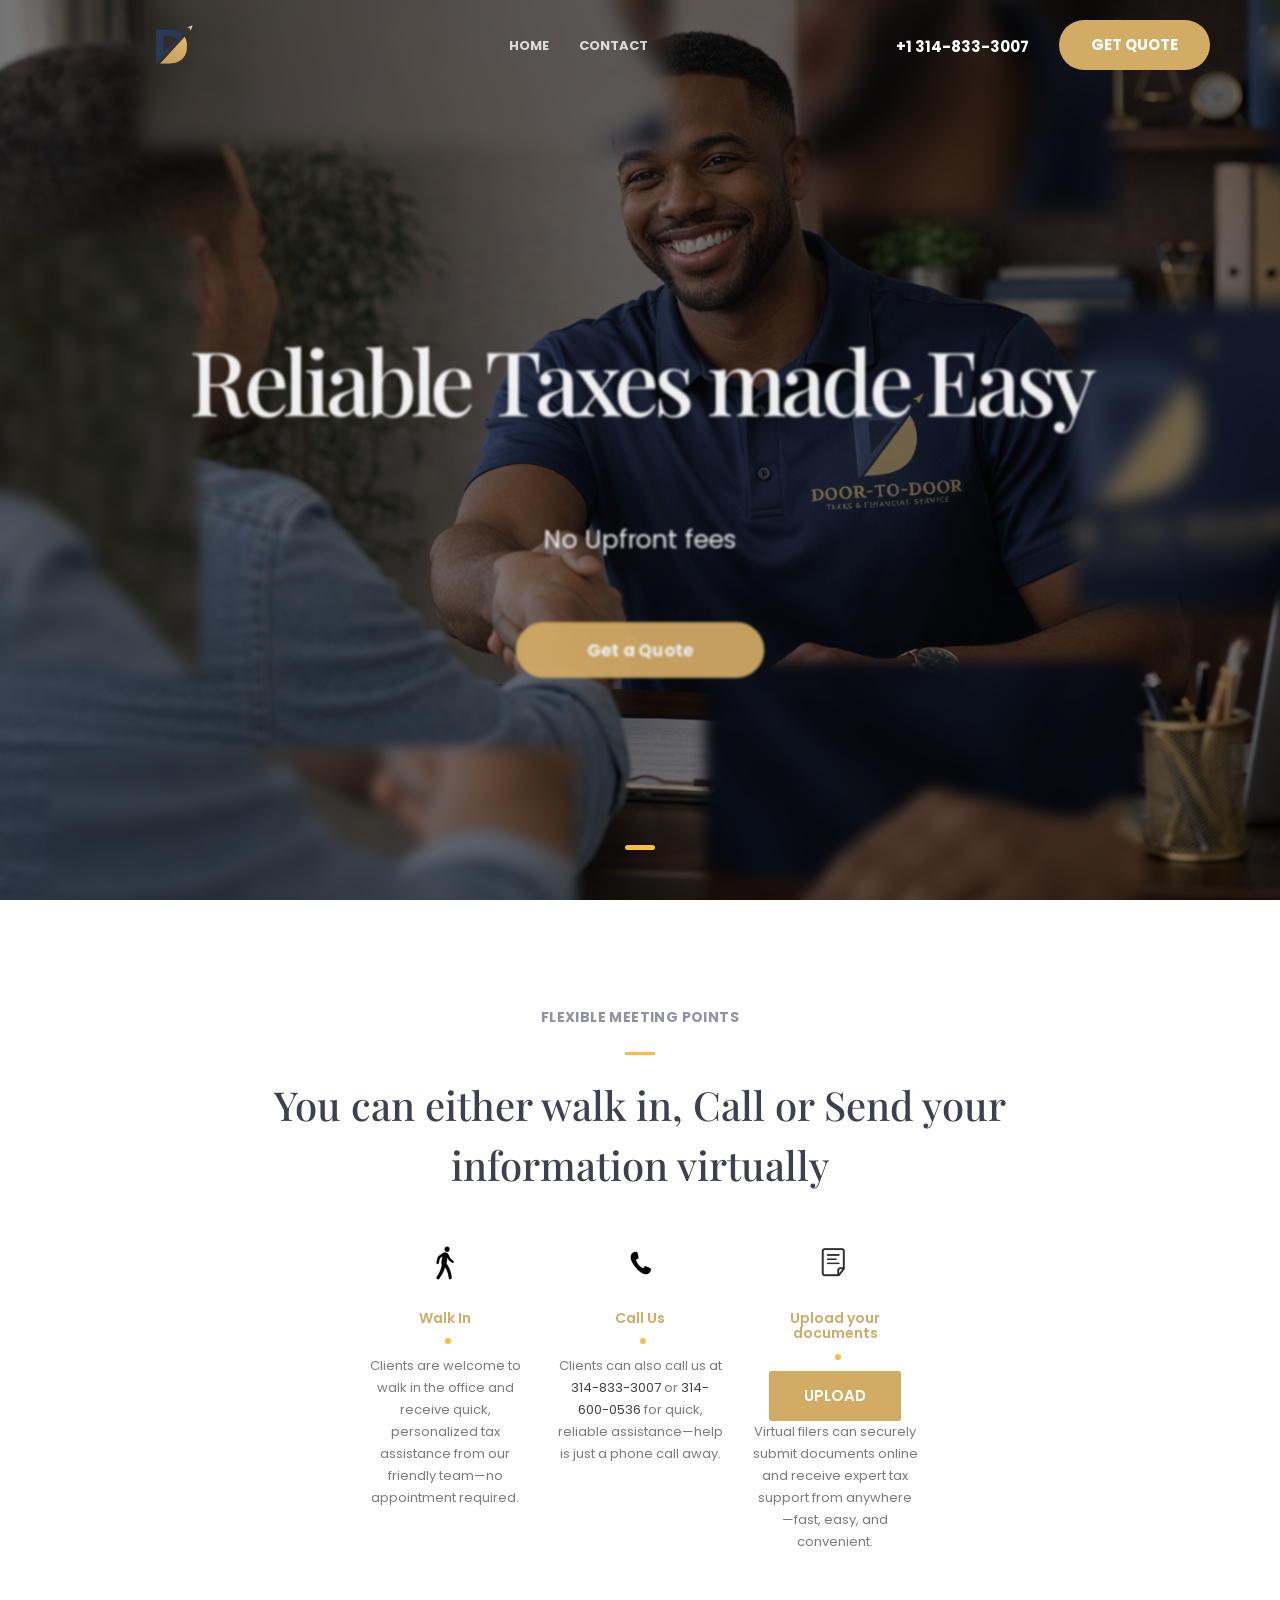
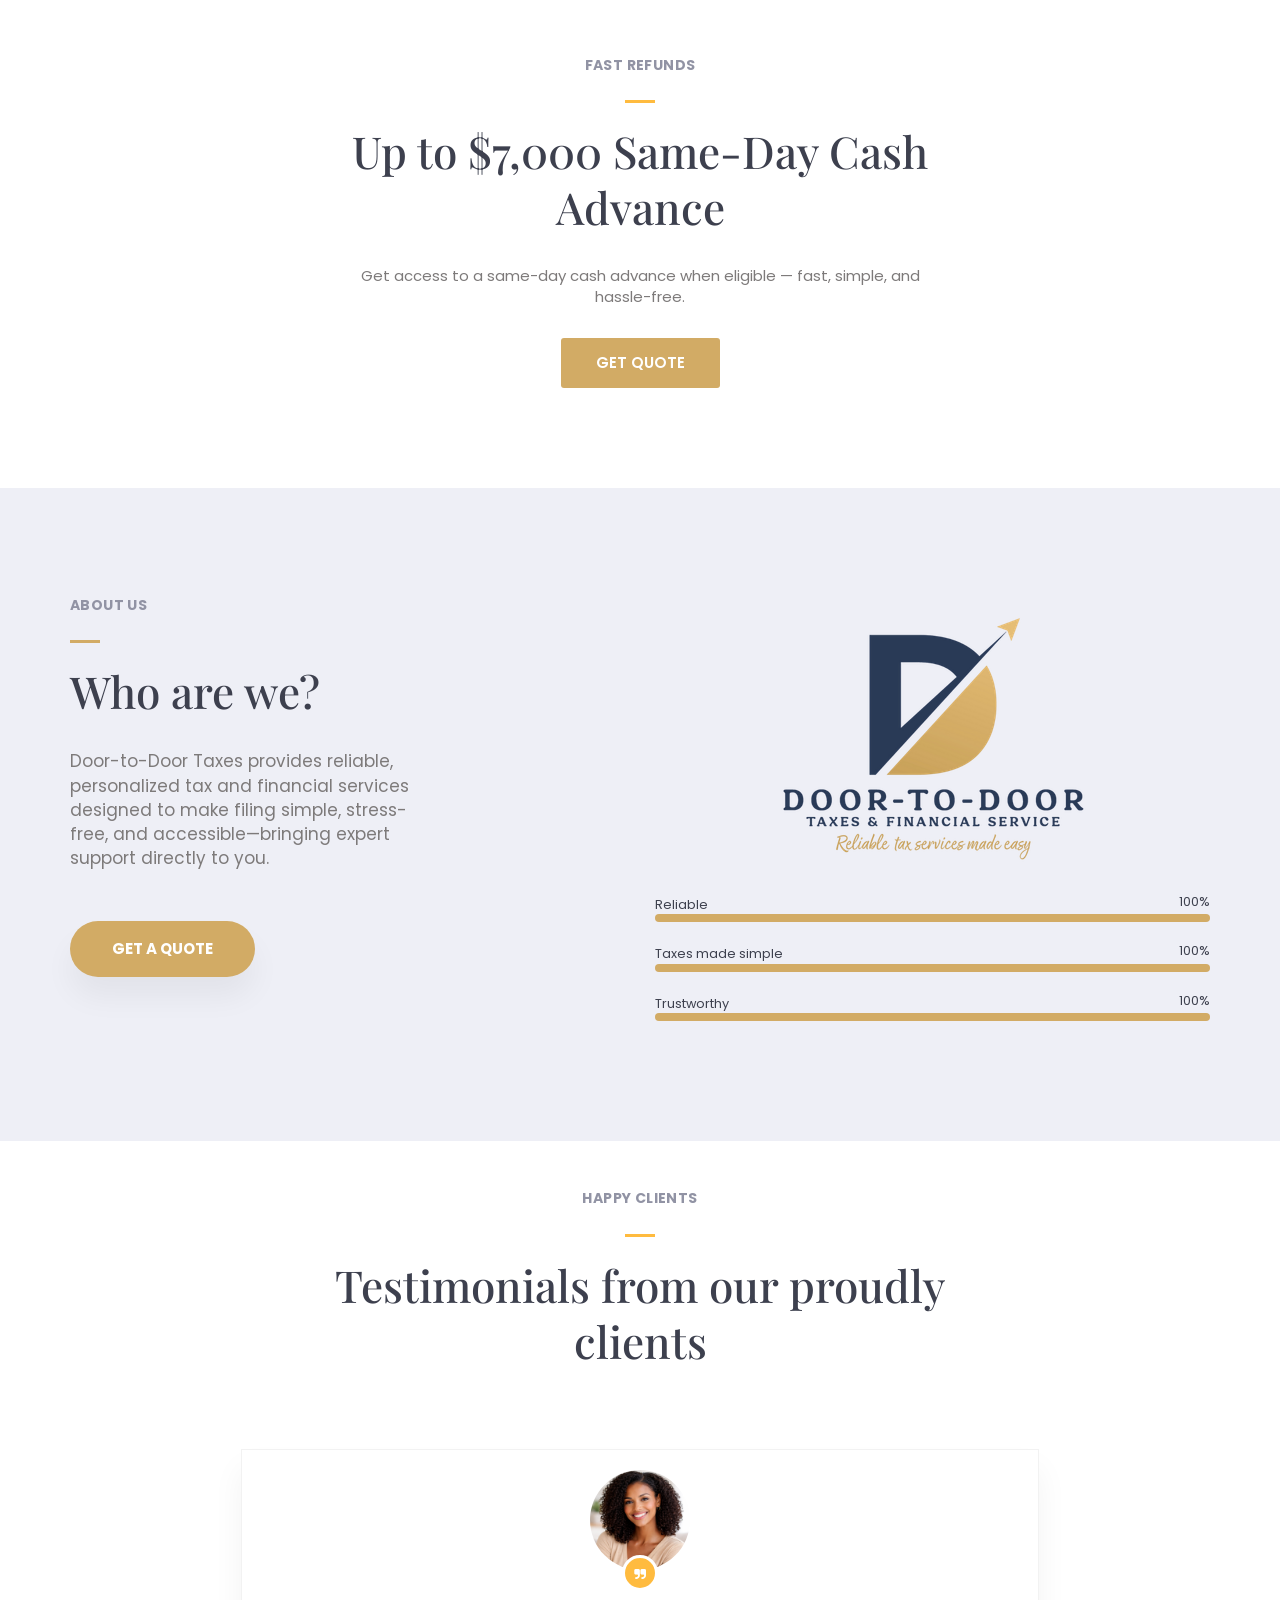
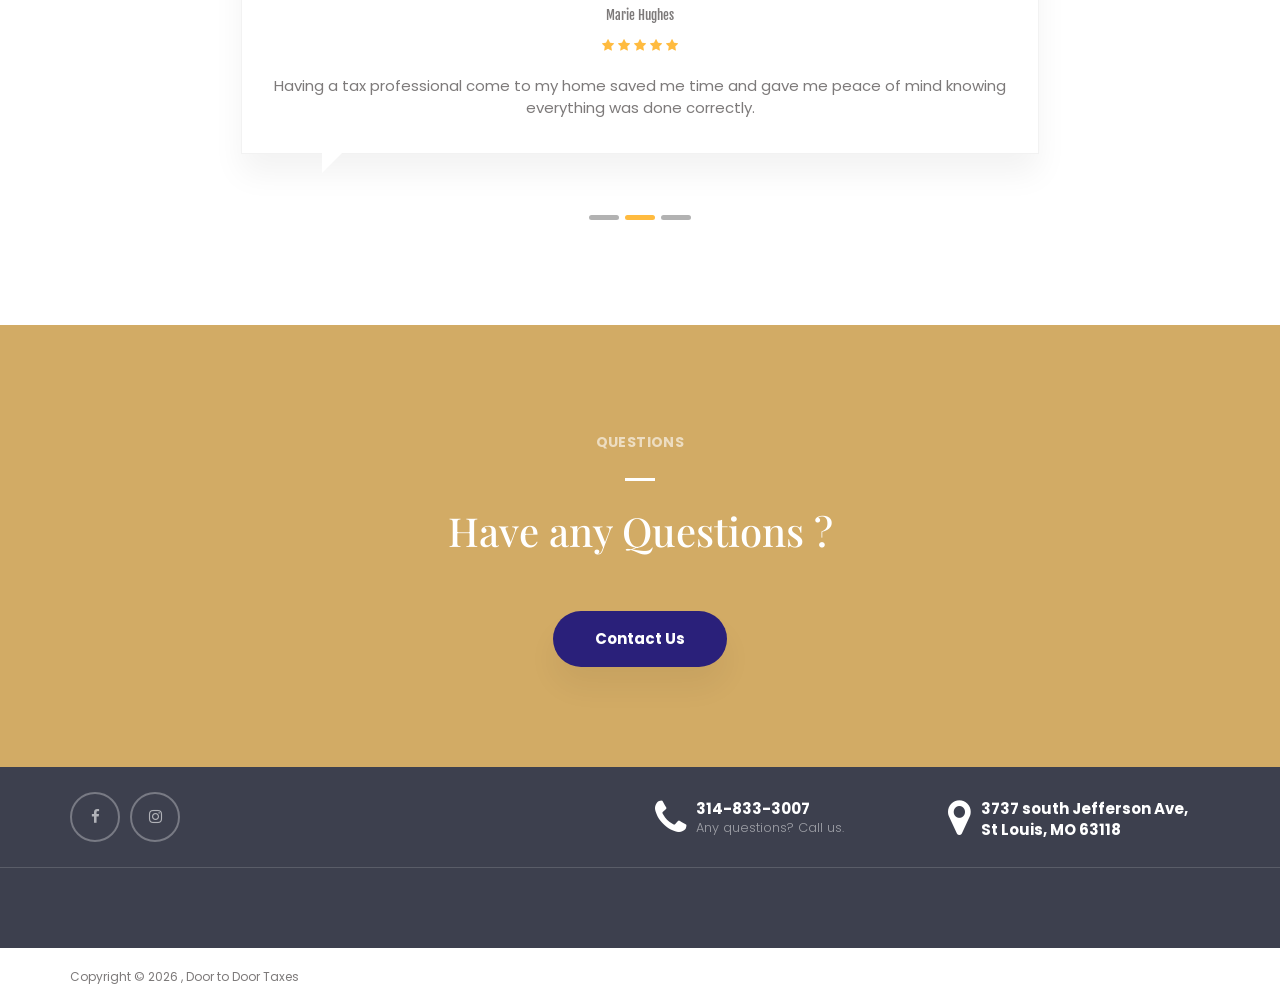
==== index.html @ 854bbf14 "First commit 02-04-2026" ====
<!DOCTYPE html>
<html lang="en"><head>
<meta charset="utf-8">
<meta http-equiv="X-UA-Compatible" content="IE=edge">
<meta name="viewport" content="width=device-width, initial-scale=1">
<title>Door To Door Taxes</title>
<meta name="author" content="Themezinho">
<meta name="description" content="Financer | Business Consultations Template">
<meta name="keywords" content="business, corporate, page, html, template, carousel, parallax, agency, html5">

<!-- SOCIAL MEDIA META -->
<meta property="og:description" content="Financer | Business Consultations Template">
<meta property="og:image" content="http://www.themezinho.net/financer/preview.png">
<meta property="og:site_name" content="Financer">
<meta property="og:title" content="Financer">
<meta property="og:type" content="website">
<meta property="og:url" content="http://www.themezinho.net/financer">

<!-- TWITTER META -->
<meta name="twitter:card" content="summary">
<meta name="twitter:site" content="@Financer">
<meta name="twitter:creator" content="@Financer">
<meta name="twitter:title" content="Financer">
<meta name="twitter:description" content="Financer | Business Consultations Template">
<meta name="twitter:image" content="http://www.themezinho.net/financer/preview.png">

<!-- FAVICON FILES -->
<link href="ico/apple-touch-icon-144-precomposed.png" rel="apple-touch-icon" sizes="144x144">
<link href="ico/apple-touch-icon-114-precomposed.png" rel="apple-touch-icon" sizes="114x114">
<link href="ico/apple-touch-icon-72-precomposed.png" rel="apple-touch-icon" sizes="72x72">
<link href="ico/apple-touch-icon-57-precomposed.png" rel="apple-touch-icon">
<link rel="shortcut icon" href="ico/favicon.png?v=2">

<!-- CSS FILES -->
<link href="revolution/css/settings.css" rel="stylesheet">
<link href="css/flaticon.css" rel="stylesheet">
<link href="css/font-awesome.min.css" rel="stylesheet">
<link href="css/jquery.fancybox.css" rel="stylesheet">
<link href="css/odometer.min.css" rel="stylesheet">
<link href="css/owl.carousel.min.css" rel="stylesheet">
<link href="css/bootstrap.min.css" rel="stylesheet">
<link href="css/base.css" rel="stylesheet">
<link href="css/style.css" rel="stylesheet">

<!-- HTML5 shim and Respond.js for IE8 support of HTML5 elements and media queries -->
<!-- WARNING: Respond.js doesn't work if you view the page via file:// -->
<!--[if lt IE 9]>
      <script src="https://oss.maxcdn.com/html5shiv/3.7.3/html5shiv.min.js"></script>
      <script src="https://oss.maxcdn.com/respond/1.4.2/respond.min.js"></script>
    <![endif]-->
</head>
<body>
<div class="preloader"> <svg class="spinner" id="pageloader_anime" width="32px" height="32px" viewBox="0 0 66 66" xmlns="http://www.w3.org/2000/svg">
  <circle class="path" fill="none" stroke-width="6" stroke-linecap="round" cx="33" cy="33" r="30"></circle>
  </svg> </div>
<!-- end preloader -->
<div class="search-box transition">
   <div class="table">
   <div class="table-cell">
    <div class="container">
    	<form>
    		<input type="text" placeholder="Type here to make a search" autofocus>
    		<button type="submit">SEARCH</button>
    	</form>
    	</div>
    	<!-- end container -->
    	</div>
    	<!-- end table-cell -->
    	</div>
    	<!-- end table -->
    </div>
    <!-- end search-box -->
<header class="header">
  <nav class="navbar navbar-default navbar-fixed-top transition">
    <div class="top-bar">
      <div class="container">
        <div class="row"> <div class="col-md-6 col-sm-6 hidden-xs">
            <!-- <ul class="top-menu">
              <li><a href="our-offices.html">Our Offices</a></li>
              <li><a href="career.html">Career</a></li>
              <li><a href="on-press.html">On Press</a></li>
              <li><a href="support.html">Support</a></li>
            </ul> -->
            <!-- end top-menu --> 
          </div>
          <!-- end col-6 -->
          <div class="col-md-6 col-sm-6 col-xs-12">
           <span class="social-text">Connect with Us</span> 
            <!-- end social-text --> 
            <ul class="social-media">
              <li><a href="#"><i class="fa fa-facebook" aria-hidden="true"></i></a></li>
              <li><a href="#"><i class="fa fa-twitter" aria-hidden="true"></i></a></li>
              <li><a href="#"><i class="fa fa-youtube-play" aria-hidden="true"></i></a></li>
              <li><a href="#"><i class="fa fa-linkedin" aria-hidden="true"></i></a></li>
            </ul>
            <!-- end social-media --> 
            <div class="language"> <span>Select Language</span>
            <div class="dropdown"> <a href="#" data-toggle="dropdown" class="dropdown-toggle">
            English <img src="images/icon-flag-en.png" alt="Image"> 
            <i class="fa fa-sort-desc" aria-hidden="true"></i>
</a>
            <ul class="dropdown-menu">
              <li><a href="#">English</a></li>
              <li><a href="#">Turkish</a></li>
              <li><a href="#">Spanish</a></li>
            </ul>
          </div>
           <!-- end dropdown -->
            </div>
            <!-- end language -->
            </div>
          <!-- end col-6 --> 
        </div>
        <!-- end row --> 
      </div>
      <!-- end container --> 
    </div>
    <!-- end top-bar -->
    <div class="container">
      <div class="navbar-header">
        <button type="button" class="navbar-toggle toggle-menu menu-left push-body" data-toggle="collapse" data-target="#collapse-nav"> <span class="icon-bar"></span> <span class="icon-bar"></span> <span class="icon-bar"></span> </button>
        <a class="navbar-brand" href="index.html"> <img src="images/logo-light.png" alt="Image" class="logo-light"> <img src="images/logo-dark.png" alt="Image" class="logo-dark"><span class="since">15<br>
        <small>years</small></span> </a> </div>
      <div class="collapse navbar-collapse cbp-spmenu cbp-spmenu-vertical cbp-spmenu-left" id="collapse-nav">
        <ul class="top-menu visible-xs">
              <!-- <li><a href="our-offices.html">Our Offices</a></li>
              <li><a href="career.html">Career</a></li>
              <li><a href="on-press.html">On Press</a></li>
              <li><a href="support.html">Support</a></li> -->
            </ul>
            <!-- end top-menu --> 
        <ul class="nav navbar-nav">
          <li><a href="index.html">HOME</a></li>
          <!-- <li class="dropdown"> <a href="#" data-toggle="dropdown" class="dropdown-toggle">PAGES</a> -->
            <ul class="dropdown-menu">
              <li><a href="about-us.html">About Us</a></li>
              <li><a href="solutions.html">Solutions</a></li>
              <li><a href="partners.html">Partners</a></li>
              <li><a href="gallery.html">Gallery</a></li>
              <li><a href="pricing.html">Pricing</a></li>
              <li><a href="faq.html">FAQ</a></li>
              <li><a href="elements.html">Elements</a></li>
              <li><a href="404.html">404 Page</a></li>
            </ul>
          </li>
          <!-- <li><a href="projects.html">PROJECTS</a></li> -->
          <!-- <li><a href="services.html">SERVICES</a></li> -->
          <!-- <li><a href="news.html">NEWS</a></li> -->
          <li><a href="contact.html">CONTACT</a></li>
        </ul>
        <!-- end navbar-nav --> 
        <a href="https://form.jotform.com/260339095284058" class="quote-btn">GET QUOTE</a>
        <span class="phone"><i  aria-hidden="true"></i>  <a href="tel:314-833-3007"> +1 314-833-3007 </a> </span> 
        <!-- end phone --> 
        <!-- <div class="search"><i class="fa fa-search" aria-hidden="true"></i></div> -->
        <!-- end search -->
      </div>
      <!-- end navbar-collapse --> 
    </div>
    <!-- end container --> 
  </nav>
  <!-- end navbar-default -->
  <div id="rev_slider_24_1_wrapper" class="rev_slider_wrapper fullscreen-container" data-alias="website-intro" data-source="gallery" >
    <div id="rev_slider_24_1" class="rev_slider fullscreenbanner tiny_bullet_slider" data-version="5.4.1">
      <ul>
        <li data-index="rs-67" data-transition="fade" data-slotamount="default" data-hideafterloop="0" data-hideslideonmobile="off"  data-easein="default" data-easeout="default" data-masterspeed="600"  data-thumb="../../assets/images/woman2-100x50.jpg"  data-rotate="0"  data-saveperformance="off"  data-title="Slide" data-param1="" data-param2="" data-param3="" data-param4="" data-param5="" data-param6="" data-param7="" data-param8="" data-param9="" data-param10="" data-description="" data-slicey_shadow="0px 0px 0px 0px transparent"> <img src="images/hero1.jpg"  alt="Image"  data-bgposition="center center" data-kenburns="off" data-duration="5000" data-ease="Power2.easeInOut" data-scalestart="100" data-scaleend="150" data-rotatestart="0" data-rotateend="0" data-blurstart="20" data-blurend="0" data-offsetstart="0 0" data-offsetend="0 0" class="rev-slidebg" data-no-retina>
          <div class="tp-caption tp-shape tp-shapewrapper tp-slicey  tp-resizeme" 
			id="slide-67-layer-9" 
			data-x="['center','center','center','center']" data-hoffset="['-112','-43','-81','44']" 
			data-y="['middle','middle','middle','middle']" data-voffset="['-219','-184','-185','182']" 
			data-width="['250','250','150','150']"
			data-height="['150','150','100','100']"
			data-whitespace="nowrap"
			data-type="shape" 
			data-slicey_offset="250" 
			data-slicey_blurstart="0" 		
			data-slicey_blurend="20" 
			data-responsive_offset="on" 
			data-frames='[{"delay":300,"speed":1000,"frame":"0","from":"rX:0deg;rY:0deg;rZ:0deg;sX:1;sY:1;opacity:0;fb:20px;","to":"o:1;fb:0;","ease":"Power3.easeInOut"},{"delay":"+3700","speed":300,"frame":"999","to":"opacity:0;fb:0;","ease":"Power3.easeInOut"}]'
			data-textAlign="['inherit','inherit','inherit','inherit']"
			data-paddingtop="[0,0,0,0]"		
			data-paddingright="[0,0,0,0]"
			data-paddingbottom="[0,0,0,0]"
			data-paddingleft="[0,0,0,0]"
			style="z-index: 5;background-color:rgba(0, 0, 0, 0.5);"> </div>
          <div class="tp-caption tp-shape tp-shapewrapper tp-slicey  tp-resizeme" 
			id="slide-67-layer-10" 
			data-x="['center','center','center','center']" data-hoffset="['151','228','224','117']" 
			data-y="['middle','middle','middle','middle']" data-voffset="['-212','-159','71','-222']" 
			data-width="['150','150','100','100']"
			data-height="['200','150','150','150']"
			data-whitespace="nowrap"
		 	data-type="shape" 
			data-slicey_offset="250" 
			data-slicey_blurstart="0" 
			data-slicey_blurend="20" 
			data-responsive_offset="on" 
			data-frames='[{"delay":350,"speed":1000,"frame":"0","from":"sX:1;sY:1;opacity:0;fb:20px;","to":"o:1;fb:0;","ease":"Power3.easeInOut"},{"delay":"+3650","speed":300,"frame":"999","to":"opacity:0;fb:0;","ease":"Power3.easeInOut"}]'
			data-textAlign="['inherit','inherit','inherit','inherit']"
			data-paddingtop="[0,0,0,0]"
			data-paddingright="[0,0,0,0]"
			data-paddingbottom="[0,0,0,0]"
			data-paddingleft="[0,0,0,0]"
			style="z-index: 6;background-color:rgba(0, 0, 0, 0.5);"> </div>
          <div class="tp-caption tp-shape tp-shapewrapper tp-slicey  tp-resizeme" 
			id="slide-67-layer-29" 
			data-x="['center','center','center','center']" data-hoffset="['339','-442','104','-159']" 
			data-y="['middle','middle','middle','middle']" data-voffset="['2','165','-172','219']" 
			data-width="['250','250','150','150']"
			data-height="['150','150','100','100']"
			data-whitespace="nowrap"
			data-type="shape" 
			data-slicey_offset="250" 
			data-slicey_blurstart="0" 
			data-slicey_blurend="20" 
			data-responsive_offset="on" 
			data-frames='[{"delay":400,"speed":1000,"frame":"0","from":"sX:1;sY:1;opacity:0;fb:20px;","to":"o:1;fb:0;","ease":"Power3.easeInOut"},{"delay":"+3600","speed":300,"frame":"999","to":"opacity:0;fb:0;","ease":"Power3.easeInOut"}]'
			data-textAlign="['inherit','inherit','inherit','inherit']"
			data-paddingtop="[0,0,0,0]"
			data-paddingright="[0,0,0,0]"
			data-paddingbottom="[0,0,0,0]"
			data-paddingleft="[0,0,0,0]"
			style="z-index: 7;background-color:rgba(0, 0, 0, 0.5);"> </div>
          <div class="tp-caption tp-shape tp-shapewrapper tp-slicey  tp-resizeme" 
			id="slide-67-layer-12" 
			data-x="['center','center','center','center']" data-hoffset="['162','216','-239','193']" 
			data-y="['middle','middle','middle','middle']" data-voffset="['195','245','6','146']" 
			data-width="['250','250','100','100']"
			data-height="150"
			data-whitespace="nowrap"
			data-type="shape" 
			data-slicey_offset="250" 
			data-slicey_blurstart="0" 
			data-slicey_blurend="20" 
			data-responsive_offset="on" 
			data-frames='[{"delay":450,"speed":1000,"frame":"0","from":"opacity:0;fb:20px;","to":"o:1;fb:0;","ease":"Power3.easeInOut"},{"delay":"+3550","speed":300,"frame":"999","to":"opacity:0;fb:0;","ease":"Power3.easeInOut"}]'
			data-textAlign="['inherit','inherit','inherit','inherit']"
			data-paddingtop="[0,0,0,0]"
			data-paddingright="[0,0,0,0]"
			data-paddingbottom="[0,0,0,0]"
			data-paddingleft="[0,0,0,0]"
			style="z-index: 8;background-color:rgba(0, 0, 0, 0.5);"> </div>
          <div class="tp-caption tp-shape tp-shapewrapper tp-slicey  tp-resizeme" 
			id="slide-67-layer-34" 
			data-x="['center','center','center','center']" data-hoffset="['-186','-119','273','-223']" 
			data-y="['middle','middle','middle','middle']" data-voffset="['269','217','-121','69']" 
			data-width="['300','300','150','150']"
			data-height="['200','200','150','150']"
			data-whitespace="nowrap"
			data-type="shape" 
			data-slicey_offset="250" 
			data-slicey_blurstart="0" 
			data-slicey_blurend="20" 
			data-responsive_offset="on" 
			data-frames='[{"delay":500,"speed":1000,"frame":"0","from":"sX:1;sY:1;opacity:0;fb:20px;","to":"o:1;fb:0;","ease":"Power3.easeInOut"},{"delay":"+3500","speed":300,"frame":"999","to":"opacity:0;fb:0;","ease":"Power3.easeInOut"}]'
			data-textAlign="['inherit','inherit','inherit','inherit']"
			data-paddingtop="[0,0,0,0]"
			data-paddingright="[0,0,0,0]"
			data-paddingbottom="[0,0,0,0]"
			data-paddingleft="[0,0,0,0]"
			style="z-index: 9;background-color:rgba(0, 0, 0, 0.5);"> </div>
          <div class="tp-caption tp-shape tp-shapewrapper tp-slicey  tp-resizeme" 
			id="slide-67-layer-11" 
			data-x="['center','center','center','center']" data-hoffset="['-325','292','162','-34']" 
			data-y="['middle','middle','middle','middle']" data-voffset="['3','55','-275','-174']" 
			data-width="150"
			data-height="['250','150','50','50']"
			data-whitespace="nowrap"
			data-type="shape" 
			data-slicey_offset="250" 
			data-slicey_blurstart="0" 
			data-slicey_blurend="20" 
			data-responsive_offset="on" 
			data-frames='[{"delay":550,"speed":1000,"frame":"0","from":"opacity:0;fb:20px;","to":"o:1;fb:0;","ease":"Power3.easeInOut"},{"delay":"+3450","speed":300,"frame":"999","to":"opacity:0;fb:0;","ease":"Power3.easeInOut"}]'
			data-textAlign="['inherit','inherit','inherit','inherit']"
			data-paddingtop="[0,0,0,0]"
			data-paddingright="[0,0,0,0]"
			data-paddingbottom="[0,0,0,0]"
			data-paddingleft="[0,0,0,0]"
			style="z-index: 10;background-color:rgba(0, 0, 0, 0.5);"> </div>
          <div class="tp-caption tp-shape tp-shapewrapper tp-slicey  tp-resizeme" 
			id="slide-67-layer-27" 
			data-x="['center','center','center','center']" data-hoffset="['-429','523','-190','-306']" 
			data-y="['middle','middle','middle','middle']" data-voffset="['-327','173','181','480']" 
			data-width="['250','250','150','150']"
			data-height="['300','300','150','150']"
			data-whitespace="nowrap"
		 	data-type="shape" 
			data-slicey_offset="300" 
			data-slicey_blurstart="0" 
			data-slicey_blurend="20" 
			data-responsive_offset="on" 
			data-frames='[{"delay":320,"speed":1000,"frame":"0","from":"sX:1;sY:1;opacity:0;fb:20px;","to":"o:1;fb:0;","ease":"Power3.easeInOut"},{"delay":"+3680","speed":300,"frame":"999","to":"opacity:0;fb:0;","ease":"Power3.easeInOut"}]'
			data-textAlign="['inherit','inherit','inherit','inherit']"
			data-paddingtop="[0,0,0,0]"
			data-paddingright="[0,0,0,0]"
			data-paddingbottom="[0,0,0,0]"
			data-paddingleft="[0,0,0,0]"
			style="z-index: 11;background-color:rgba(0, 0, 0, 0.5);"> </div>
          <div class="tp-caption tp-shape tp-shapewrapper tp-slicey  tp-resizeme" 
			id="slide-67-layer-28" 
			data-x="['center','center','center','center']" data-hoffset="['422','-409','208','225']" 
			data-y="['middle','middle','middle','middle']" data-voffset="['-245','-72','294','-14']" 
			data-width="['300','300','150','150']"
			data-height="['250','250','100','100']"
			data-whitespace="nowrap"
			data-type="shape" 
			data-slicey_offset="300" 
			data-slicey_blurstart="0" 
			data-slicey_blurend="20" 
			data-responsive_offset="on" 
			data-frames='[{"delay":360,"speed":1000,"frame":"0","from":"sX:1;sY:1;opacity:0;fb:20px;","to":"o:1;fb:0;","ease":"Power3.easeInOut"},{"delay":"+3640","speed":300,"frame":"999","to":"opacity:0;fb:0;","ease":"Power3.easeInOut"}]'
			data-textAlign="['inherit','inherit','inherit','inherit']"
			data-paddingtop="[0,0,0,0]"
			data-paddingright="[0,0,0,0]"
			data-paddingbottom="[0,0,0,0]"
			data-paddingleft="[0,0,0,0]"
			style="z-index: 12;background-color:rgba(0, 0, 0, 0.5);"> </div>
          <div class="tp-caption tp-shape tp-shapewrapper tp-slicey  tp-resizeme" 
			id="slide-67-layer-30" 
			data-x="['center','center','center','center']" data-hoffset="['549','-445','28','58']" 
			data-y="['middle','middle','middle','middle']" data-voffset="['236','400','316','287']" 
			data-width="['300','300','150','200']"
			data-height="['250','250','150','50']"
			data-whitespace="nowrap"
			data-type="shape" 
			data-slicey_offset="300" 
			data-slicey_blurstart="0" 
			data-slicey_blurend="20" 
			data-responsive_offset="on" 
			data-frames='[{"delay":400,"speed":1000,"frame":"0","from":"sX:1;sY:1;opacity:0;fb:20px;","to":"o:1;fb:0;","ease":"Power3.easeInOut"},{"delay":"+3600","speed":300,"frame":"999","to":"opacity:0;fb:0;","ease":"Power3.easeInOut"}]'
			data-textAlign="['inherit','inherit','inherit','inherit']"
			data-paddingtop="[0,0,0,0]"
			data-paddingright="[0,0,0,0]"
			data-paddingbottom="[0,0,0,0]"
			data-paddingleft="[0,0,0,0]"
			style="z-index: 13;background-color:rgba(0, 0, 0, 0.5);"> </div>
          <div class="tp-caption tp-shape tp-shapewrapper tp-slicey  tp-resizeme" 
			id="slide-67-layer-31" 
			data-x="['center','center','center','center']" data-hoffset="['-522','492','-151','262']" 
			data-y="['middle','middle','middle','middle']" data-voffset="['339','-180','330','-141']" 
			data-width="['300','300','150','150']"
			data-height="['250','250','100','100']"
			data-whitespace="nowrap"
			data-type="shape" 
			data-slicey_offset="300" 
			data-slicey_blurstart="0" 
			data-slicey_blurend="20" 
			data-responsive_offset="on" 
			data-frames='[{"delay":440,"speed":1000,"frame":"0","from":"sX:1;sY:1;opacity:0;fb:20px;","to":"o:1;fb:0;","ease":"Power3.easeInOut"},{"delay":"+3560","speed":300,"frame":"999","to":"opacity:0;fb:0;","ease":"Power3.easeInOut"}]'
			data-textAlign="['inherit','inherit','inherit','inherit']"
			data-paddingtop="[0,0,0,0]"
			data-paddingright="[0,0,0,0]"
			data-paddingbottom="[0,0,0,0]"
			data-paddingleft="[0,0,0,0]"
			style="z-index: 14;background-color:rgba(0, 0, 0, 0.5);"> </div>
          <div class="tp-caption tp-shape tp-shapewrapper tp-slicey  tp-resizeme" 
			id="slide-67-layer-32" 
			data-x="['center','center','center','center']" data-hoffset="['-588','-375','-253','-207']" 
			data-y="['middle','middle','middle','middle']" data-voffset="['72','-328','-172','-111']" 
			data-width="['300','300','150','150']"
			data-height="['200','200','150','150']"
			data-whitespace="nowrap"
		 	data-type="shape" 
			data-slicey_offset="300" 
			data-slicey_blurstart="0" 
			data-slicey_blurend="20" 
			data-responsive_offset="on" 
			data-frames='[{"delay":480,"speed":1000,"frame":"0","from":"sX:1;sY:1;opacity:0;fb:20px;","to":"o:1;fb:0;","ease":"Power3.easeInOut"},{"delay":"+3520","speed":300,"frame":"999","to":"opacity:0;fb:0;","ease":"Power3.easeInOut"}]'
			data-textAlign="['inherit','inherit','inherit','inherit']"
			data-paddingtop="[0,0,0,0]"
			data-paddingright="[0,0,0,0]"
			data-paddingbottom="[0,0,0,0]"
			data-paddingleft="[0,0,0,0]"
			style="z-index: 15;background-color:rgba(0, 0, 0, 0.5);"> </div>
          <div class="tp-caption tp-shape tp-shapewrapper tp-slicey  tp-resizeme" 
			id="slide-67-layer-33" 
			data-x="['center','center','center','center']" data-hoffset="['-37','73','-76','-100']" 
			data-y="['middle','middle','middle','middle']" data-voffset="['-401','-340','-293','-246']" 
			data-width="['450','400','250','250']"
			data-height="['100','100','50','50']"
			data-whitespace="nowrap"
		 	data-type="shape" 
			data-slicey_offset="250" 
			data-slicey_blurstart="0" 
			data-slicey_blurend="20" 
			data-responsive_offset="on" 
			data-frames='[{"delay":310,"speed":1000,"frame":"0","from":"sX:1;sY:1;opacity:0;fb:20px;","to":"o:1;fb:0;","ease":"Power3.easeInOut"},{"delay":"+3690","speed":300,"frame":"999","to":"opacity:0;fb:0;","ease":"Power3.easeInOut"}]'
			data-textAlign="['inherit','inherit','inherit','inherit']"
			data-paddingtop="[0,0,0,0]"
			data-paddingright="[0,0,0,0]"
			data-paddingbottom="[0,0,0,0]"
			data-paddingleft="[0,0,0,0]"
			style="z-index: 16;background-color:rgba(0, 0, 0, 0.5);"> </div>
          <div class="tp-caption tp-shape tp-shapewrapper tp-slicey  tp-resizeme" 
			id="slide-67-layer-35" 
			data-x="['center','center','center','center']" data-hoffset="['186','38','116','17']" 
			data-y="['middle','middle','middle','middle']" data-voffset="['363','402','190','395']" 
			data-width="['350','400','250','250']"
			data-height="['100','100','50','50']"
			data-whitespace="nowrap"
			data-type="shape" 
			data-slicey_offset="250" 
			data-slicey_blurstart="0" 
			data-slicey_blurend="20" 	
			data-responsive_offset="on" 
			data-frames='[{"delay":340,"speed":1000,"frame":"0","from":"sX:1;sY:1;opacity:0;fb:20px;","to":"o:1;fb:0;","ease":"Power3.easeInOut"},{"delay":"+3660","speed":300,"frame":"999","to":"opacity:0;fb:0;","ease":"Power3.easeInOut"}]'
			data-textAlign="['inherit','inherit','inherit','inherit']"
			data-paddingtop="[0,0,0,0]"
			data-paddingright="[0,0,0,0]"
			data-paddingbottom="[0,0,0,0]"
			data-paddingleft="[0,0,0,0]"
			style="z-index: 17;background-color:rgba(0, 0, 0, 0.5);"> </div>
          <div class="tp-caption tp-shape tp-shapewrapper " 
			id="slide-67-layer-1" 
			data-x="['center','center','center','center']" data-hoffset="['0','0','0','0']" 
			data-y="['middle','middle','middle','middle']" data-voffset="['0','0','0','0']" 
			data-width="full"
			data-height="full"
			data-whitespace="nowrap"
		 	data-type="shape" 
			data-basealign="slide" 
			data-responsive_offset="off" 
			data-responsive="off"
			data-frames='[{"delay":10,"speed":500,"frame":"0","from":"opacity:0;","to":"o:1;","ease":"Power4.easeOut"},{"delay":"wait","speed":500,"frame":"999","to":"opacity:0;","ease":"Power4.easeOut"}]'
			data-textAlign="['inherit','inherit','inherit','inherit']"
			data-paddingtop="[0,0,0,0]"
			data-paddingright="[0,0,0,0]"
			data-paddingbottom="[0,0,0,0]"
			data-paddingleft="[0,0,0,0]"
			style="z-index: 18;background-color:rgba(0, 0, 0, 0.5);"> </div>
          <div class="tp-caption main-title   tp-resizeme" 
			id="slide-67-layer-2" 
			data-x="['center','center','center','center']" data-hoffset="['1','1','0','0']" 
			data-y="['middle','middle','middle','middle']" data-voffset="['-70','-70','-70','-70']" 
			data-fontsize="['90','90','70','50']"
			data-lineheight="['90','90','70','50']"
			data-width="['none','none','481','360']"
			data-height="none"
			data-whitespace="['nowrap','nowrap','normal','normal']"
		 	data-type="text" 
			data-responsive_offset="on" 
			data-frames='[{"delay":1000,"speed":2000,"frame":"0","from":"sX:0.9;sY:0.9;opacity:0;fb:20px;","to":"o:1;fb:0;","ease":"Power3.easeInOut"},{"delay":"wait","speed":500,"frame":"999","to":"sX:0.9;sY:0.9;opacity:0;fb:20px;","ease":"Power3.easeInOut"}]'
			data-textAlign="['center','center','center','center']"
			data-paddingtop="[0,0,0,0]"
			data-paddingright="[0,0,0,0]"
			data-paddingbottom="[0,0,0,0]"
			data-paddingleft="[0,0,0,0]"
			style="z-index: 19; white-space: nowrap; font-size: 90px; line-height: 90px; font-weight: 500; color: #ffffff; letter-spacing: -5px; ">Reliable Taxes made Easy<br/>
           </div>
          <div class="tp-caption   tp-resizeme" 
			id="slide-67-layer-3" 
			data-x="['center','center','center','center']" data-hoffset="['0','0','0','0']" 
			data-y="['middle','middle','middle','middle']" data-voffset="['90','90','60','30']" 
			data-fontsize="['25','25','25','20']"
			data-lineheight="['35','35','35','30']"
			data-width="['480','480','480','360']"
			data-height="none"
			data-whitespace="normal"
			data-type="text" 
			data-responsive_offset="on" 
			data-frames='[{"delay":1000,"speed":2000,"frame":"0","from":"sX:0.9;sY:0.9;opacity:0;fb:20px;","to":"o:1;fb:0;","ease":"Power3.easeInOut"},{"delay":"wait","speed":500,"frame":"999","to":"sX:0.9;sY:0.9;opacity:0;fb:20px;","ease":"Power3.easeInOut"}]'
			data-textAlign="['center','center','center','center']"
			data-paddingtop="[0,0,0,0]"
			data-paddingright="[0,0,0,0]"
			data-paddingbottom="[0,0,0,0]"
			data-paddingleft="[0,0,0,0]"
			style="z-index: 20; min-width: 480px; max-width: 480px; white-space: normal; font-size: 25px; line-height: 35px; font-weight: 400; color: #ffffff; letter-spacing: 0px;">No Upfront fees</div> 
          <a class="tp-caption rev-btn  tp-resizeme" 
		 href="https://form.jotform.com/260339095284058" target="_blank"			 id="slide-67-layer-7" 
			data-x="['center','center','center','center']" data-hoffset="['0','0','0','0']" 
			data-y="['middle','middle','middle','middle']" data-voffset="['200','200','160','120']" 
			data-width="250"
			data-height="none"
			data-whitespace="nowrap"
			data-type="button" 
			data-actions=''
			data-responsive_offset="on" 
			data-frames='[{"delay":1000,"speed":2000,"frame":"0","from":"sX:0.9;sY:0.9;opacity:0;fb:20px;","to":"o:1;fb:0;","ease":"Power3.easeInOut"},{"delay":"wait","speed":500,"frame":"999","to":"sX:0.9;sY:0.9;opacity:0;fb:20px;","ease":"Power3.easeInOut"},{"frame":"hover","speed":"0","ease":"Linear.easeNone","to":"o:1;rX:0;rY:0;rZ:0;z:0;fb:0;","style":"c:rgba(255,255,255,1);bs:solid;bw:0 0 0 0;"}]'
			data-textAlign="['center','center','center','center']"
			data-paddingtop="[0,0,0,0]"
			data-paddingright="[50,50,50,50]"
			data-paddingbottom="[0,0,0,0]"
			data-paddingleft="[50,50,50,50]"
			style="z-index: 21; white-space: nowrap; cursor:pointer;text-decoration: none;"  href="https://form.jotform.com/260339095284058">Get a Quote </a> </li>
       
</header>
<!-- end header -->
<section class="highlights">
  <div class="container">
    <div class="row">
      <div class="col-xs-12">
        <h6>Flexible meeting points</h6>
        <h2>You can either walk in, Call or Send your information virtually</h2>
      </div>
      <!-- end col-12 -->
      <div class="col-md-2 col-md-offset-3 col-sm-4 col-xs-12"> <img src="images/icon1.jpg" alt="Image">
        <h4>Walk In</h4>
        <p>Clients are welcome to walk in the office and receive quick, personalized tax assistance from our friendly team—no appointment required.</p>
      </div>
      <!-- end col-2 -->
      <div class="col-md-2 col-sm-4 col-xs-12"> <img src="images/icon2.jpg" alt="Image">
        <h4>Call Us</h4>
        <p>Clients can also call us at <a href="tel:314-833-3007"> 314-833-3007 </a> or <a href="tel:314-600-0536"> 314-600-0536 </a>  for quick, reliable assistance—help is just a phone call away.</p>
      </div>
      <!-- end col-2 -->
      <div class="col-md-2 col-sm-4 col-xs-12"> <img src="images/icon3.jpg" alt="Image">
        <h4>Upload your documents </h4>
				<a href="https://form.jotform.com/260339095284058" class="quote-btn">Upload</a>
        <p>Virtual filers can securely submit documents online and receive expert tax support from anywhere—fast, easy, and convenient.</p>
      </div>
      <!-- end col-2 --> 
    </div>
    <!-- end row --> 
  </div>
  <!-- end container --> 
</section>
<!-- end highlights -->
 <section class="testimonials">
  <div class="container">
    <div class="row">

      <div class="col-xs-12 text-center">
        <h6>FAST REFUNDS</h6>
        <h2>Up to $7,000 Same-Day Cash Advance</h2>

        <p style="max-width:600px;margin:20px auto 30px;">
          Get access to a same-day cash advance when eligible — fast, simple, and hassle-free.
        </p>

        <!-- Same Get Quote button as navbar -->
        <a href="https://form.jotform.com/260339095284058" class="quote-btn">GET QUOTE</a>
      </div>
      <!-- end col-12 -->

    </div>
    <!-- end row -->
  </div>
  <!-- end container -->
</section>



 

<!-- end featured-projects -->
<section class="our-skills">
	<div class="container">
		<div class="row">
			<div class="col-md-4">
        <h6>About Us</h6>
        <h2>Who are we?</h2>
        <p>Door-to-Door Taxes provides reliable, personalized tax and financial services designed to make filing simple, stress-free, and accessible—bringing expert support directly to you.</p>
        <a href="https://form.jotform.com/260339095284058" class="quote-btn">Get a Quote</a> </div>
			<!-- end col-4 -->
			<div class="col-md-6 col-md-offset-2">
				<div class="our-progress"> <img src="images/project6.jpg" alt="Image" class="image">
     <div class="progress-bar" style="width:100%;"></div>

          <!-- end progress-infos -->
       <div class="progress-infos"><small>Reliable</small> <small class="pull-right">100%</small> </div>
          <!-- end progress-infos -->
          <div class="progress">
            <div class="progress-bar" style="width:100%;"></div>
            <!-- end progress-bar --> 
          </div>
          <!-- end progress -->
          <div class="progress-infos"><small>Taxes made simple</small> <small class="pull-right">100%</small> </div>
          <!-- end progress-infos -->
          <div class="progress">
            <div class="progress-bar" style="width:100%;"></div>

            <!-- end progress-bar --> 
          </div>
          <!-- end progress -->
          <div class="progress-infos"><small>Trustworthy</small> <small class="pull-right">100%</small> </div>
          <!-- end progress-infos -->
          <div class="progress">
        <div class="progress-bar" style="width:100%;"></div>

            <!-- end progress-bar --> 
          </div>
          <!-- end progress --> 
			</div>
			<!-- end col-6 -->
		</div>
		<!-- end row -->
	</div>
	<!-- end container -->
</section>
<section class="testimonials">
  <div class="container">
    <div class="row">
     <div class="col-xs-12 text-center">
     	<h6>HAPPY CLIENTS</h6>
     	<h2>Testimonials from our proudly clients</h2>
     </div>
     <!-- end col-12 -->
      <div class="col-xs-12">
       <div class="owl-slider">
       <div><div class="testimonial-box">
          <figure class="head"> <img src="images/headshot1.jpg" alt="Image"> </figure>
          <!-- <h5>Velcom Communication</h5> -->
          <small>Jessica Carter</small> <span class="rates"> <i class="fa fa-star" aria-hidden="true"></i> <i class="fa fa-star" aria-hidden="true"></i> <i class="fa fa-star" aria-hidden="true"></i> <i class="fa fa-star" aria-hidden="true"></i> <i class="fa fa-star" aria-hidden="true"></i> </span>
          <p>The door-to-door tax service was extremely convenient and professional, making filing my taxes easy and stress-free</p>
        </div>
        <!-- end testimonial-box --> </div>
        <!-- end div -->
       <div><div class="testimonial-box">
          <figure class="head"> <img src="images/headshot2.jpg" alt="Image"> </figure>
          <!-- <h5>KyevStar Mobile</h5> -->
          <small>Marie Hughes</small> <span class="rates"> <i class="fa fa-star" aria-hidden="true"></i> <i class="fa fa-star" aria-hidden="true"></i> <i class="fa fa-star" aria-hidden="true"></i> <i class="fa fa-star" aria-hidden="true"></i> <i class="fa fa-star" aria-hidden="true"></i> </span>
          <p>Having a tax professional come to my home saved me time and gave me peace of mind knowing everything was done correctly.</p>
        </div>
        <!-- end testimonial-box --> </div>
        <!-- end div -->
        <div><div class="testimonial-box">
          <figure class="head"> <img src="images/headshot3.jpg" alt="Image"> </figure>
          <!-- <h5>Zegna Clothes</h5> -->
          <small>Paul Hill</small> <span class="rates"> <i class="fa fa-star" aria-hidden="true"></i> <i class="fa fa-star" aria-hidden="true"></i> <i class="fa fa-star" aria-hidden="true"></i> <i class="fa fa-star" aria-hidden="true"></i> <i class="fa fa-star" aria-hidden="true"></i> </span>
          <p>The door-to-door tax service was fast, reliable, and perfect for getting my taxes handled without leaving home..</p>
        </div>
        <!-- end testimonial-box --> </div>
        <!-- end div -->
       </div>
        <!-- end owl-slider -->
      </div>
      <!-- end col-12 --> 
    </div>
    <!-- end row --> 
  </div>
  <!-- end container --> 
</section>
<!-- end testimonials -->
<!-- <section class="left-side-content transition">
 <div class="side-image"> <img src="images/side-image1.jpg" alt="Image" class="bg-image"> 
   </div> -->
    <!-- end side-image -->
  <!-- <div class="container">
    <div class="row">
      <div class="col-md-4">
        <h6>LEARN MORE </h6>
        <h2>About SIP Calling in Our Voip</h2>
        <p>Session Initiation Protocol, or SIP, is an Internet Protocol used to initiate or terminate live communication sessions. These may include anything from instant messages, to phone and video calls, to interactive multimedia conferences.</p> -->
        <!-- <a href="#">LEARN MORE</a> </div> -->
      <!-- end col-6 -->
      <!-- <div class="col-md-6 col-md-offset-2">
        <div class="content-image"><img src="images/side-image1.jpg" alt="Image"> </div> -->
        <!-- end content-image --> 
      <!-- </div> -->
      <!-- end col-6 --> 
    <!-- </div> -->
    <!-- end row --> 
  <!-- </div> -->
  <!-- end container --> 
<!-- </section> -->
<!-- end left-side-content -->
<!-- <section class="right-side-content transition"> -->
 <!-- <div class="side-image"> <img src="images/side-image2.jpg" alt="Image" class="bg-image">  -->
   <!-- </div> -->
    <!-- end side-image -->
  <!-- <div class="container">
    <div class="row">
     <div class="col-md-6">
        <div class="content-image"><img src="images/side-image2.jpg" alt="Image"> </div> -->
        <!-- end content-image --> 
      <!-- </div> -->
      <!-- end col-6 --> 
      <!-- <div class="col-md-4 col-md-offset-2">
        <h6>LEARN MORE </h6>
        <h2>About SIP Calling in Our Voip</h2>
        <p>Session Initiation Protocol, or SIP, is an Internet Protocol used to initiate or terminate live communication sessions. These may include anything from instant messages, to phone and video calls, to interactive multimedia conferences.</p>
        <a href="#">LEARN MORE</a> </div> -->
      <!-- end col-6 -->
    <!-- </div> -->
    <!-- end row --> 
  <!-- </div> -->
  <!-- end container --> 
<!-- </section> -->
<!-- end right-side-content -->
<!-- <section class="left-side-content transition">
 <div class="side-image"> <img src="images/side-image3.jpg" alt="Image" class="bg-image"> 
   </div> -->
    <!-- end side-image -->
  <!-- <div class="container"> -->
    <!-- <div class="row"> -->
      <!-- <div class="col-md-4"> -->
        <!-- <h6>LEARN MORE </h6> -->
        <!-- <h2>About SIP Calling in Our Voip</h2>
        <p>Session Initiation Protocol, or SIP, is an Internet Protocol used to initiate or terminate live communication sessions. These may include anything from instant messages, to phone and video calls, to interactive multimedia conferences.</p>
        <a href="#">LEARN MORE</a> </div> -->
      <!-- end col-6 -->
      <!-- <div class="col-md-6 col-md-offset-2">
        <div class="content-image"><img src="images/side-image3.jpg" alt="Image"> </div> -->
        <!-- end content-image --> 
      <!-- </div> -->
      <!-- end col-6 --> 
    <!-- </div> -->
    <!-- end row --> 
  <!-- </div> -->
  <!-- end container --> 
<!-- </section> -->
<!-- end left-side-content -->
<!-- <section class="work-process transition">
  <div class="container">
    <div class="row">
     <div class="col-xs-12 text-center">
     	<h6>WORK PROCESS</h6>
     	<h2>Steps by step from our proudly process</h2>
     </div> -->
     <!-- end col-12 -->
    <!-- </div> -->
    <!-- end row --> 
    <!-- <div class="circles">
      <div class="row">
        <div class="col-md-4 col-sm-4 col-xs-12 text-left">
          <div class="icon-border"> <i class="flaticon-001-wallet-1"></i> <span>IDEA</span> </div> -->
          <!-- end icon-border -->
        <!-- </div> -->
        <!-- end col-4 -->
        <!-- <div class="col-md-4 col-sm-4 col-xs-12 text-center">
          <div class="icon-border"> <i class="flaticon-019-credit-card-1"></i> <span>EXECUTION</span> </div> -->
          <!-- end icon-border -->
        <!-- </div> -->
        <!-- end col-4 -->
        <!-- <div class="col-md-4 col-sm-4 col-xs-12 text-right">
          <div class="icon-border"> <i class="flaticon-094-money-bag-2"></i> <span>RESULT</span> </div> -->
          <!-- end icon-border -->
        </div>
        <!-- end col-4 --> 
      </div>
      <!-- end row --> 
    </div>
    <!-- end circles --> 
  </div>
  <!-- end container --> 
</section>
<!-- end work-process -->
<section class="work-us transition">
  <h6>Questions</h6>
  <h2>Have any Questions ?</h2>
  <a href="contact.html">Contact Us</a> </section>
<!-- end work-us -->
<!-- <section class="latest-news transition">
  <div class="container">
    <div class="row">
      <div class="col-xs-12">
       <h6>INFINITE SCROLL</h6>
        <h2>Recent News & Updates</h2>
      </div> -->
      <!-- end col-12 -->
      <!-- <div class="col-md-6 col-sm-12 col-xs-12">
        <div class="news-box-image">
          <figure><img src="images/news-image1.jpg" alt="Image"> 
            <small>ACCOUNTING</small> <i class="fa fa-star" aria-hidden="true"></i>
            <figcaption> <span>21 April 2017</span>
              <h4>Dolor sit amet, consectetur adipis</h4>
              <a href="#">Read More</a> </figcaption>
          </figure>
        </div> -->
        <!-- end news-box-image --> 
      <!-- </div> -->
      <!-- end col-6 -->
      <!-- <div class="col-md-3 col-sm-6 col-xs-12">
        <div class="news-box"> <small>FINANCE</small>
          <h4>Dolor sit amet, consectetur adipis</h4>
          <span>21 April 2017</span>
          <p>Neque porro quisquam est, qui dolorem ipsum quia dolor sit amet</p>
          <a href="#">Read More</a> </div> -->
        <!-- end news-box --> 
      <!-- </div> -->
      <!-- end col-3 -->
      <!-- <div class="col-md-3 col-sm-6 col-xs-12">
        <div class="news-box"> <small>ECONOMY</small>
          <h4>Dolor sit amet, consectetur adipis</h4>
          <span>21 April 2017</span>
          <p>Neque porro quisquam est, qui dolorem ipsum quia dolor sit amet</p>
          <a href="#">Read More</a> </div> -->
        <!-- end news-box --> 
      </div>
      <!-- end col-3 --> 
    </div>
    <!-- end row --> 
  </div>
  <!-- end container --> 
</section>
<!-- end latest-news -->
<!-- <section class="get-quote transition">
  <div class="container">
    <div class="row">
      <div class="col-md-6 col-sm-8 col-xs-12">
          <h6>INFINITE SCROLL</h6>
        <h2>Get Some Information</h2>
        <form>
          <input type="text" placeholder="Your name" class="first">
          <input type="text" placeholder="Your e-mail" class="second">
          <input type="text" placeholder="Subject">
          <textarea placeholder="Your message"></textarea>
          <button type="submit">SEND NOW</button>
        </form>
      </div> -->
      <!-- end col-6 --> 
    <!-- </div> -->
    <!-- end row --> 
  <!-- </div> -->
  <!-- end container --> 
<!-- </section> -->
<!-- end get-quote -->
<!-- <section class="support-bar transition">
  <div class="container">
    <div class="row">
      <div class="col-xs-12"> <a href="#">GET IN TOUCH</a> <img src="images/icon-support.png" alt="Image">
        <h4>Have any Question?</h4>
        <h6>We're here to help. Send us an email or call us at +38 075 92 47</h6>
      </div> -->
      <!-- end col-12 --> 
    <!-- </div> -->
    <!-- end row --> 
  <!-- </div> -->
  <!-- end container --> 
<!-- </section> -->
<!-- end support-bar -->
<footer class="footer transition">
  <div class="footer-bar">
    <div class="container">
      <div class="row">
        <div class="col-md-6 col-sm-12 col-xs-12">
          <ul class="social-media">
            <li><a href="https://www.facebook.com/door2doortax/"><i class="fa fa-facebook" aria-hidden="true"></i></a></li>
            <li><a href="https://www.instagram.com/doortodoortaxes/"><i class="fa fa-instagram" aria-hidden="true"></i></a></li>
            <!-- <li><a href="#"><i class="fa fa-youtube-play" aria-hidden="true"></i></a></li>
            <li><a href="#"><i class="fa fa-linkedin" aria-hidden="true"></i></a></li> -->
          </ul>
          <!-- end social-media --> 
        </div>
        <!-- end col-6 -->
        <div class="col-md-3 col-sm-6 col-xs-12">
          <address>
          <i class="fa fa-phone" aria-hidden="true"></i> <a href="tel:314-833-3007"> 314-833-3007 </a><small>Any questions? Call us.</small>
          </address>
        </div>
        <!-- end col-3 -->
        <div class="col-md-3 col-sm-6 col-xs-12">
          <address>
          <i class="fa fa-map-marker" aria-hidden="true"></i> <a href="https://maps.app.goo.gl/hS3XTAkZGRi3McdD8"> 3737 south Jefferson Ave, St Louis, MO 63118  </a>
				
          </address>
        </div>
        <!-- end col-3 --> 
      </div>
      <!-- end row --> 
    </div>
    <!-- end container --> 
  </div>
  <!-- end footer-bar -->
  <!-- <div class="container">
    <div class="row">
      <div class="col-md-4 col-sm-12 col-xs-12">
        <h4 class="footer-title">NEWSLETTER</h4>
        <form class="newsletter">
          <input type="text" placeholder="Your e-mail">
          <button type="submit">SUBMIT</button>
          <small>We promise that we wont spam you.</small>
        </form>
        <h4 class="footer-title">FINANCER</h4>
        <p>Neque porro quisquam est, qui dolorem ipsum quia dolor sit amet, consectetur adipis civelit sed quia non qui dolorem ipsum quia dolor</p>
      </div> -->
      <!-- end col-4 -->
      <!-- <div class="col-md-4 col-sm-12 col-xs-12">
        <h4 class="footer-title">PROMO VIDEO</h4>
        <div class="video"><img src="images/video-image.jpg" alt="Image"> <a href="videos/video.mp4" class="play-btn fancybox" data-type="iframe" ><i class="fa fa-play" aria-hidden="true"></i></a> </div> -->
        <!-- </div> -->
      <!-- end col-4 -->
      <!-- <div class="col-md-4">
        <h4 class="footer-title">OUR SERVICES</h4>
        <ul class="footer-menu">
          <li><a href="#">Business</a></li>
          <li><a href="#">Development</a></li>
          <li><a href="#">Strategy</a></li>
          <li><a href="#">Team Work</a></li>
          <li><a href="#">Laws & Terms </a></li>
          <li><a href="#">Parnertships</a></li>
          <li><a href="#">Marketting</a></li>
          <li><a href="#">Management</a></li>
          <li><a href="#">Accounting</a></li>
          <li><a href="#">Training</a></li>
          <li><a href="#">Consultation</a></li>
          <li><a href="#">Education</a></li>
          <li><a href="#">Investment</a></li>
        </ul>
      </div> -->
      <!-- end col-4 --> 
    </div>
    <!-- end row --> 
  </div>
  <!-- end container -->
  <div class="sub-footer">
    <div class="container">
      <div class="row">
        <div class="col-md-6 col-sm-6 col-xs-12">Copyright © 2026 , Door to Door Taxes</div>
        <!-- end col-6 -->
        <!-- <div class="col-md-6 col-sm-6 col-xs-12 text-right">Site Created with <span>♥</span> by <a href="#">Themezinho</a></div> -->
        <!-- end col-6 --> 
      </div>
      <!-- end row --> 
    </div>
    <!-- end container --> 
  </div>
  <!-- end sub-footer --> 
</footer>
<!-- end footer --> 
<!-- <a href="#" class="scrollup"><i class="fa fa-long-arrow-up" aria-hidden="true"></i></a>  -->

<!-- JS FILES --> 
<script src="js/jquery.min.js"></script> 
<script type="text/javascript">
$(window).load(function() {
	$(".preloader").fadeOut("fast");
})
</script> 
<script src="js/bootstrap.min.js"></script> 
<script src="js/jPushMenu.js"></script> 
<script src="js/odometer.min.js"></script> 
<script src="js/owl.carousel.min.js"></script> 
<script src="js/jquery.fancybox.js"></script> 
<script src="js/wow.min.js"></script> 
<script src="js/masonry.pkgd.min.js"></script> 
<script src="js/scripts.js"></script> 

<!-- REVOLUTION JS FILES --> 
<script type="text/javascript" src="revolution/js/jquery.themepunch.tools.min.js"></script> 
<script type="text/javascript" src="revolution/js/jquery.themepunch.revolution.min.js"></script> 
<script type='text/javascript' src='revolution/js/revolution.addon.slicey.min.js?ver=1.0.0'></script> 
<script type="text/javascript" src="revolution/js/extensions/revolution.extension.actions.min.js"></script> 
<script type="text/javascript" src="revolution/js/extensions/revolution.extension.carousel.min.js"></script> 
<script type="text/javascript" src="revolution/js/extensions/revolution.extension.kenburn.min.js"></script> 
<script type="text/javascript" src="revolution/js/extensions/revolution.extension.layeranimation.min.js"></script> 
<script type="text/javascript" src="revolution/js/extensions/revolution.extension.migration.min.js"></script> 
<script type="text/javascript" src="revolution/js/extensions/revolution.extension.navigation.min.js"></script> 
<script type="text/javascript" src="revolution/js/extensions/revolution.extension.parallax.min.js"></script> 
<script type="text/javascript" src="revolution/js/extensions/revolution.extension.slideanims.min.js"></script> 
<script type="text/javascript" src="revolution/js/extensions/revolution.extension.video.min.js"></script> 

<script type="text/javascript">
		
			var tpj=jQuery;
			var revapi24;
			tpj(document).ready(function() {
				if(tpj("#rev_slider_24_1").revolution == undefined){
					revslider_showDoubleJqueryError("#rev_slider_24_1");
				}else{
					revapi24 = tpj("#rev_slider_24_1").show().revolution({
						sliderType:"standard",
						jsFileLocation:"revolution/js/",
						sliderLayout:"fullscreen",
						dottedOverlay:"none",
						delay:9000,
						navigation: {
							keyboardNavigation:"off",
							keyboard_direction: "horizontal",
							mouseScrollNavigation:"off",
 							mouseScrollReverse:"default",
							onHoverStop:"off",
							bullets: {
								enable:true,
								hide_onmobile:false,
								style:"bullet-bar",
								hide_onleave:false,
								direction:"horizontal",
								h_align:"center",
								v_align:"bottom",
								h_offset:0,
								v_offset:50,
								space:5,
								tmp:''
							}
						},
						responsiveLevels:[1240,1024,778,480],
						visibilityLevels:[1240,1024,778,480],
						gridwidth:[1240,1024,778,480],
						gridheight:[868,768,960,720],
						lazyType:"none",
						shadow:0,
						spinner:"off",
						stopLoop:"off",
						stopAfterLoops:-1,
						stopAtSlide:-1,
						shuffle:"off",
						autoHeight:"off",
						fullScreenAutoWidth:"off",
						fullScreenAlignForce:"off",
						fullScreenOffsetContainer: "",
						fullScreenOffset: "0",
						hideThumbsOnMobile:"off",
						hideSliderAtLimit:0,
						hideCaptionAtLimit:0,
						hideAllCaptionAtLilmit:0,
						debugMode:false,
						fallbacks: {
							simplifyAll:"off",
							nextSlideOnWindowFocus:"off",
							disableFocusListener:false,
						}
					});
				}

                if(revapi24) revapi24.revSliderSlicey();
			});	/*ready*/
		</script>
</body>
</html>
---- revolution/css/settings.css ----
/*-----------------------------------------------------------------------------

-	Revolution Slider 5.0 Default Style Settings -

Screen Stylesheet

version:   	5.4.5
date:      	15/05/17
author:		themepunch
email:     	info@themepunch.com
website:   	http://www.themepunch.com
-----------------------------------------------------------------------------*/
#debungcontrolls,.debugtimeline{width:100%;box-sizing:border-box}.rev_column,.rev_column .tp-parallax-wrap,.tp-svg-layer svg{vertical-align:top}#debungcontrolls{z-index:100000;position:fixed;bottom:0;height:auto;background:rgba(0,0,0,.6);padding:10px}.debugtimeline{height:10px;position:relative;margin-bottom:3px;display:none;white-space:nowrap}.debugtimeline:hover{height:15px}.the_timeline_tester{background:#e74c3c;position:absolute;top:0;left:0;height:100%;width:0}.rs-go-fullscreen{position:fixed!important;width:100%!important;height:100%!important;top:0!important;left:0!important;z-index:9999999!important;background:#fff!important}.debugtimeline.tl_slide .the_timeline_tester{background:#f39c12}.debugtimeline.tl_frame .the_timeline_tester{background:#3498db}.debugtimline_txt{color:#fff;font-weight:400;font-size:7px;position:absolute;left:10px;top:0;white-space:nowrap;line-height:10px}.rtl{direction:rtl}@font-face{font-family:revicons;src:url(../fonts/revicons/revicons.eot?5510888);src:url(../fonts/revicons/revicons.eot?5510888#iefix) format('embedded-opentype'),url(../fonts/revicons/revicons.woff?5510888) format('woff'),url(../fonts/revicons/revicons.ttf?5510888) format('truetype'),url(../fonts/revicons/revicons.svg?5510888#revicons) format('svg');font-weight:400;font-style:normal}[class*=" revicon-"]:before,[class^=revicon-]:before{font-family:revicons;font-style:normal;font-weight:400;speak:none;display:inline-block;text-decoration:inherit;width:1em;margin-right:.2em;text-align:center;font-variant:normal;text-transform:none;line-height:1em;margin-left:.2em}.revicon-search-1:before{content:'\e802'}.revicon-pencil-1:before{content:'\e831'}.revicon-picture-1:before{content:'\e803'}.revicon-cancel:before{content:'\e80a'}.revicon-info-circled:before{content:'\e80f'}.revicon-trash:before{content:'\e801'}.revicon-left-dir:before{content:'\e817'}.revicon-right-dir:before{content:'\e818'}.revicon-down-open:before{content:'\e83b'}.revicon-left-open:before{content:'\e819'}.revicon-right-open:before{content:'\e81a'}.revicon-angle-left:before{content:'\e820'}.revicon-angle-right:before{content:'\e81d'}.revicon-left-big:before{content:'\e81f'}.revicon-right-big:before{content:'\e81e'}.revicon-magic:before{content:'\e807'}.revicon-picture:before{content:'\e800'}.revicon-export:before{content:'\e80b'}.revicon-cog:before{content:'\e832'}.revicon-login:before{content:'\e833'}.revicon-logout:before{content:'\e834'}.revicon-video:before{content:'\e805'}.revicon-arrow-combo:before{content:'\e827'}.revicon-left-open-1:before{content:'\e82a'}.revicon-right-open-1:before{content:'\e82b'}.revicon-left-open-mini:before{content:'\e822'}.revicon-right-open-mini:before{content:'\e823'}.revicon-left-open-big:before{content:'\e824'}.revicon-right-open-big:before{content:'\e825'}.revicon-left:before{content:'\e836'}.revicon-right:before{content:'\e826'}.revicon-ccw:before{content:'\e808'}.revicon-arrows-ccw:before{content:'\e806'}.revicon-palette:before{content:'\e829'}.revicon-list-add:before{content:'\e80c'}.revicon-doc:before{content:'\e809'}.revicon-left-open-outline:before{content:'\e82e'}.revicon-left-open-2:before{content:'\e82c'}.revicon-right-open-outline:before{content:'\e82f'}.revicon-right-open-2:before{content:'\e82d'}.revicon-equalizer:before{content:'\e83a'}.revicon-layers-alt:before{content:'\e804'}.revicon-popup:before{content:'\e828'}.rev_slider_wrapper{position:relative;z-index:0;width:100%}.rev_slider{position:relative;overflow:visible}.entry-content .rev_slider a,.rev_slider a{box-shadow:none}.tp-overflow-hidden{overflow:hidden!important}.group_ov_hidden{overflow:hidden}.rev_slider img,.tp-simpleresponsive img{max-width:none!important;transition:none;margin:0;padding:0;border:none}.rev_slider .no-slides-text{font-weight:700;text-align:center;padding-top:80px}.rev_slider>ul,.rev_slider>ul>li,.rev_slider>ul>li:before,.rev_slider_wrapper>ul,.tp-revslider-mainul>li,.tp-revslider-mainul>li:before,.tp-simpleresponsive>ul,.tp-simpleresponsive>ul>li,.tp-simpleresponsive>ul>li:before{list-style:none!important;position:absolute;margin:0!important;padding:0!important;overflow-x:visible;overflow-y:visible;background-image:none;background-position:0 0;text-indent:0;top:0;left:0}.rev_slider>ul>li,.rev_slider>ul>li:before,.tp-revslider-mainul>li,.tp-revslider-mainul>li:before,.tp-simpleresponsive>ul>li,.tp-simpleresponsive>ul>li:before{visibility:hidden}.tp-revslider-mainul,.tp-revslider-slidesli{padding:0!important;margin:0!important;list-style:none!important}.fullscreen-container,.fullwidthbanner-container{padding:0;position:relative}.rev_slider li.tp-revslider-slidesli{position:absolute!important}.tp-caption .rs-untoggled-content{display:block}.tp-caption .rs-toggled-content{display:none}.rs-toggle-content-active.tp-caption .rs-toggled-content{display:block}.rs-toggle-content-active.tp-caption .rs-untoggled-content{display:none}.rev_slider .caption,.rev_slider .tp-caption{position:relative;visibility:hidden;white-space:nowrap;display:block;-webkit-font-smoothing:antialiased!important;z-index:1}.rev_slider .caption,.rev_slider .tp-caption,.tp-simpleresponsive img{-moz-user-select:none;-khtml-user-select:none;-webkit-user-select:none;-o-user-select:none}.rev_slider .tp-mask-wrap .tp-caption,.rev_slider .tp-mask-wrap :last-child,.wpb_text_column .rev_slider .tp-mask-wrap .tp-caption,.wpb_text_column .rev_slider .tp-mask-wrap :last-child{margin-bottom:0}.tp-svg-layer svg{width:100%;height:100%;position:relative}.tp-carousel-wrapper{cursor:url(openhand.cur),move}.tp-carousel-wrapper.dragged{cursor:url(closedhand.cur),move}.tp_inner_padding{box-sizing:border-box;max-height:none!important}.tp-caption.tp-layer-selectable{-moz-user-select:all;-khtml-user-select:all;-webkit-user-select:all;-o-user-select:all}.tp-caption.tp-hidden-caption,.tp-forcenotvisible,.tp-hide-revslider,.tp-parallax-wrap.tp-hidden-caption{visibility:hidden!important;display:none!important}.rev_slider audio,.rev_slider embed,.rev_slider iframe,.rev_slider object,.rev_slider video{max-width:none!important}.tp-element-background{position:absolute;top:0;left:0;width:100%;height:100%;z-index:0}.tp-blockmask,.tp-blockmask_in,.tp-blockmask_out{position:absolute;top:0;left:0;width:100%;height:100%;background:#fff;z-index:1000;transform:scaleX(0) scaleY(0)}.tp-parallax-wrap{transform-style:preserve-3d}.rev_row_zone{position:absolute;width:100%;left:0;box-sizing:border-box;min-height:50px;font-size:0}.rev_column_inner,.rev_slider .tp-caption.rev_row{position:relative;width:100%!important;box-sizing:border-box}.rev_row_zone_top{top:0}.rev_row_zone_middle{top:50%;transform:translateY(-50%)}.rev_row_zone_bottom{bottom:0}.rev_slider .tp-caption.rev_row{display:table;table-layout:fixed;vertical-align:top;height:auto!important;font-size:0}.rev_column{display:table-cell;position:relative;height:auto;box-sizing:border-box;font-size:0}.rev_column_inner{display:block;height:auto!important;white-space:normal!important}.rev_column_bg{width:100%;height:100%;position:absolute;top:0;left:0;z-index:0;box-sizing:border-box;background-clip:content-box;border:0 solid transparent}.tp-caption .backcorner,.tp-caption .backcornertop,.tp-caption .frontcorner,.tp-caption .frontcornertop{height:0;top:0;width:0;position:absolute}.rev_column_inner .tp-loop-wrap,.rev_column_inner .tp-mask-wrap,.rev_column_inner .tp-parallax-wrap{text-align:inherit}.rev_column_inner .tp-mask-wrap{display:inline-block}.rev_column_inner .tp-parallax-wrap,.rev_column_inner .tp-parallax-wrap .tp-loop-wrap,.rev_column_inner .tp-parallax-wrap .tp-mask-wrap{position:relative!important;left:auto!important;top:auto!important;line-height:0}.tp-video-play-button,.tp-video-play-button i{line-height:50px!important;vertical-align:top;text-align:center}.rev_column_inner .rev_layer_in_column,.rev_column_inner .tp-parallax-wrap,.rev_column_inner .tp-parallax-wrap .tp-loop-wrap,.rev_column_inner .tp-parallax-wrap .tp-mask-wrap{vertical-align:top}.rev_break_columns{display:block!important}.rev_break_columns .tp-parallax-wrap.rev_column{display:block!important;width:100%!important}.fullwidthbanner-container{overflow:hidden}.fullwidthbanner-container .fullwidthabanner{width:100%;position:relative}.tp-static-layers{position:absolute;z-index:101;top:0;left:0}.tp-caption .frontcorner{border-left:40px solid transparent;border-right:0 solid transparent;border-top:40px solid #00A8FF;left:-40px}.tp-caption .backcorner{border-left:0 solid transparent;border-right:40px solid transparent;border-bottom:40px solid #00A8FF;right:0}.tp-caption .frontcornertop{border-left:40px solid transparent;border-right:0 solid transparent;border-bottom:40px solid #00A8FF;left:-40px}.tp-caption .backcornertop{border-left:0 solid transparent;border-right:40px solid transparent;border-top:40px solid #00A8FF;right:0}.tp-layer-inner-rotation{position:relative!important}img.tp-slider-alternative-image{width:100%;height:auto}.caption.fullscreenvideo,.rs-background-video-layer,.tp-caption.coverscreenvideo,.tp-caption.fullscreenvideo{width:100%;height:100%;top:0;left:0;position:absolute}.noFilterClass{filter:none!important}.rs-background-video-layer{visibility:hidden;z-index:0}.caption.fullscreenvideo audio,.caption.fullscreenvideo iframe,.caption.fullscreenvideo video,.tp-caption.fullscreenvideo iframe,.tp-caption.fullscreenvideo iframe audio,.tp-caption.fullscreenvideo iframe video{width:100%!important;height:100%!important;display:none}.fullcoveredvideo audio,.fullscreenvideo audio .fullcoveredvideo video,.fullscreenvideo video{background:#000}.fullcoveredvideo .tp-poster{background-position:center center;background-size:cover;width:100%;height:100%;top:0;left:0}.videoisplaying .html5vid .tp-poster{display:none}.tp-video-play-button{background:#000;background:rgba(0,0,0,.3);border-radius:5px;position:absolute;top:50%;left:50%;color:#FFF;margin-top:-25px;margin-left:-25px;cursor:pointer;width:50px;height:50px;box-sizing:border-box;display:inline-block;z-index:4;opacity:0;transition:opacity .3s ease-out!important}.tp-audio-html5 .tp-video-play-button,.tp-hiddenaudio{display:none!important}.tp-caption .html5vid{width:100%!important;height:100%!important}.tp-video-play-button i{width:50px;height:50px;display:inline-block;font-size:40px!important}.rs-fullvideo-cover,.tp-dottedoverlay,.tp-shadowcover{height:100%;top:0;left:0;position:absolute}.tp-caption:hover .tp-video-play-button{opacity:1;display:block}.tp-caption .tp-revstop{display:none;border-left:5px solid #fff!important;border-right:5px solid #fff!important;margin-top:15px!important;line-height:20px!important;vertical-align:top;font-size:25px!important}.tp-seek-bar,.tp-video-button,.tp-volume-bar{outline:0;line-height:12px;margin:0;cursor:pointer}.videoisplaying .revicon-right-dir{display:none}.videoisplaying .tp-revstop{display:inline-block}.videoisplaying .tp-video-play-button{display:none}.fullcoveredvideo .tp-video-play-button{display:none!important}.fullscreenvideo .fullscreenvideo audio,.fullscreenvideo .fullscreenvideo video{object-fit:contain!important}.fullscreenvideo .fullcoveredvideo audio,.fullscreenvideo .fullcoveredvideo video{object-fit:cover!important}.tp-video-controls{position:absolute;bottom:0;left:0;right:0;padding:5px;opacity:0;transition:opacity .3s;background-image:linear-gradient(to bottom,#000 13%,#323232 100%);display:table;max-width:100%;overflow:hidden;box-sizing:border-box}.rev-btn.rev-hiddenicon i,.rev-btn.rev-withicon i{transition:all .2s ease-out!important;font-size:15px}.tp-caption:hover .tp-video-controls{opacity:.9}.tp-video-button{background:rgba(0,0,0,.5);border:0;border-radius:3px;font-size:12px;color:#fff;padding:0}.tp-video-button:hover{cursor:pointer}.tp-video-button-wrap,.tp-video-seek-bar-wrap,.tp-video-vol-bar-wrap{padding:0 5px;display:table-cell;vertical-align:middle}.tp-video-seek-bar-wrap{width:80%}.tp-video-vol-bar-wrap{width:20%}.tp-seek-bar,.tp-volume-bar{width:100%;padding:0}.rs-fullvideo-cover{width:100%;background:0 0;z-index:5}.disabled_lc .tp-video-play-button,.rs-background-video-layer audio::-webkit-media-controls,.rs-background-video-layer video::-webkit-media-controls,.rs-background-video-layer video::-webkit-media-controls-start-playback-button{display:none!important}.tp-audio-html5 .tp-video-controls{opacity:1!important;visibility:visible!important}.tp-dottedoverlay{background-repeat:repeat;width:100%;z-index:3}.tp-dottedoverlay.twoxtwo{background:url(../assets/gridtile.png)}.tp-dottedoverlay.twoxtwowhite{background:url(../assets/gridtile_white.png)}.tp-dottedoverlay.threexthree{background:url(../assets/gridtile_3x3.png)}.tp-dottedoverlay.threexthreewhite{background:url(../assets/gridtile_3x3_white.png)}.tp-shadowcover{width:100%;background:#fff;z-index:-1}.tp-shadow1{box-shadow:0 10px 6px -6px rgba(0,0,0,.8)}.tp-shadow2:after,.tp-shadow2:before,.tp-shadow3:before,.tp-shadow4:after{z-index:-2;position:absolute;content:"";bottom:10px;left:10px;width:50%;top:85%;max-width:300px;background:0 0;box-shadow:0 15px 10px rgba(0,0,0,.8);transform:rotate(-3deg)}.tp-shadow2:after,.tp-shadow4:after{transform:rotate(3deg);right:10px;left:auto}.tp-shadow5{position:relative;box-shadow:0 1px 4px rgba(0,0,0,.3),0 0 40px rgba(0,0,0,.1) inset}.tp-shadow5:after,.tp-shadow5:before{content:"";position:absolute;z-index:-2;box-shadow:0 0 25px 0 rgba(0,0,0,.6);top:30%;bottom:0;left:20px;right:20px;border-radius:100px/20px}.tp-button{padding:6px 13px 5px;border-radius:3px;height:30px;cursor:pointer;color:#fff!important;text-shadow:0 1px 1px rgba(0,0,0,.6)!important;font-size:15px;line-height:45px!important;font-family:arial,sans-serif;font-weight:700;letter-spacing:-1px;text-decoration:none}.tp-button.big{color:#fff;text-shadow:0 1px 1px rgba(0,0,0,.6);font-weight:700;padding:9px 20px;font-size:19px;line-height:57px!important}.purchase:hover,.tp-button.big:hover,.tp-button:hover{background-position:bottom,15px 11px}.purchase.green,.purchase:hover.green,.tp-button.green,.tp-button:hover.green{background-color:#21a117;box-shadow:0 3px 0 0 #104d0b}.purchase.blue,.purchase:hover.blue,.tp-button.blue,.tp-button:hover.blue{background-color:#1d78cb;box-shadow:0 3px 0 0 #0f3e68}.purchase.red,.purchase:hover.red,.tp-button.red,.tp-button:hover.red{background-color:#cb1d1d;box-shadow:0 3px 0 0 #7c1212}.purchase.orange,.purchase:hover.orange,.tp-button.orange,.tp-button:hover.orange{background-color:#f70;box-shadow:0 3px 0 0 #a34c00}.purchase.darkgrey,.purchase:hover.darkgrey,.tp-button.darkgrey,.tp-button.grey,.tp-button:hover.darkgrey,.tp-button:hover.grey{background-color:#555;box-shadow:0 3px 0 0 #222}.purchase.lightgrey,.purchase:hover.lightgrey,.tp-button.lightgrey,.tp-button:hover.lightgrey{background-color:#888;box-shadow:0 3px 0 0 #555}.rev-btn,.rev-btn:visited{outline:0!important;box-shadow:none!important;text-decoration:none!important;line-height:44px;font-size:17px;font-weight:500;padding:12px 35px;box-sizing:border-box;font-family:Roboto,sans-serif;cursor:pointer}.rev-btn.rev-uppercase,.rev-btn.rev-uppercase:visited{text-transform:uppercase;letter-spacing:1px;font-size:15px;font-weight:900}.rev-btn.rev-withicon i{font-weight:400;position:relative;top:0;margin-left:10px!important}.rev-btn.rev-hiddenicon i{font-weight:400;position:relative;top:0;opacity:0;margin-left:0!important;width:0!important}.rev-btn.rev-hiddenicon:hover i{opacity:1!important;margin-left:10px!important;width:auto!important}.rev-btn.rev-medium,.rev-btn.rev-medium:visited{line-height:36px;font-size:14px;padding:10px 30px}.rev-btn.rev-medium.rev-hiddenicon i,.rev-btn.rev-medium.rev-withicon i{font-size:14px;top:0}.rev-btn.rev-small,.rev-btn.rev-small:visited{line-height:28px;font-size:12px;padding:7px 20px}.rev-btn.rev-small.rev-hiddenicon i,.rev-btn.rev-small.rev-withicon i{font-size:12px;top:0}.rev-maxround{border-radius:30px}.rev-minround{border-radius:3px}.rev-burger{position:relative;width:60px;height:60px;box-sizing:border-box;padding:22px 0 0 14px;border-radius:50%;border:1px solid rgba(51,51,51,.25);-webkit-tap-highlight-color:transparent;cursor:pointer}.rev-burger span{display:block;width:30px;height:3px;background:#333;transition:.7s;pointer-events:none;transform-style:flat!important}.rev-burger.revb-white span,.rev-burger.revb-whitenoborder span{background:#fff}.rev-burger span:nth-child(2){margin:3px 0}#dialog_addbutton .rev-burger:hover :first-child,.open .rev-burger :first-child,.open.rev-burger :first-child{transform:translateY(6px) rotate(-45deg)}#dialog_addbutton .rev-burger:hover :nth-child(2),.open .rev-burger :nth-child(2),.open.rev-burger :nth-child(2){transform:rotate(-45deg);opacity:0}#dialog_addbutton .rev-burger:hover :last-child,.open .rev-burger :last-child,.open.rev-burger :last-child{transform:translateY(-6px) rotate(-135deg)}.rev-burger.revb-white{border:2px solid rgba(255,255,255,.2)}.rev-burger.revb-darknoborder,.rev-burger.revb-whitenoborder{border:0}.rev-burger.revb-darknoborder span{background:#333}.rev-burger.revb-whitefull{background:#fff;border:none}.rev-burger.revb-whitefull span{background:#333}.rev-burger.revb-darkfull{background:#333;border:none}.rev-burger.revb-darkfull span,.rev-scroll-btn.revs-fullwhite{background:#fff}@keyframes rev-ani-mouse{0%{opacity:1;top:29%}15%{opacity:1;top:50%}50%{opacity:0;top:50%}100%{opacity:0;top:29%}}.rev-scroll-btn{display:inline-block;position:relative;left:0;right:0;text-align:center;cursor:pointer;width:35px;height:55px;box-sizing:border-box;border:3px solid #fff;border-radius:23px}.rev-scroll-btn>*{display:inline-block;line-height:18px;font-size:13px;font-weight:400;color:#fff;font-family:proxima-nova,"Helvetica Neue",Helvetica,Arial,sans-serif;letter-spacing:2px}.rev-scroll-btn>.active,.rev-scroll-btn>:focus,.rev-scroll-btn>:hover{color:#fff}.rev-scroll-btn>.active,.rev-scroll-btn>:active,.rev-scroll-btn>:focus,.rev-scroll-btn>:hover{opacity:.8}.rev-scroll-btn.revs-fullwhite span{background:#333}.rev-scroll-btn.revs-fulldark{background:#333;border:none}.rev-scroll-btn.revs-fulldark span,.tp-bullet{background:#fff}.rev-scroll-btn span{position:absolute;display:block;top:29%;left:50%;width:8px;height:8px;margin:-4px 0 0 -4px;background:#fff;border-radius:50%;animation:rev-ani-mouse 2.5s linear infinite}.rev-scroll-btn.revs-dark{border-color:#333}.rev-scroll-btn.revs-dark span{background:#333}.rev-control-btn{position:relative;display:inline-block;z-index:5;color:#FFF;font-size:20px;line-height:60px;font-weight:400;font-style:normal;font-family:Raleway;text-decoration:none;text-align:center;background-color:#000;border-radius:50px;text-shadow:none;background-color:rgba(0,0,0,.5);width:60px;height:60px;box-sizing:border-box;cursor:pointer}.rev-cbutton-dark-sr,.rev-cbutton-light-sr{border-radius:3px}.rev-cbutton-light,.rev-cbutton-light-sr{color:#333;background-color:rgba(255,255,255,.75)}.rev-sbutton{line-height:37px;width:37px;height:37px}.rev-sbutton-blue{background-color:#3B5998}.rev-sbutton-lightblue{background-color:#00A0D1}.rev-sbutton-red{background-color:#DD4B39}.tp-bannertimer{visibility:hidden;width:100%;height:5px;background:#000;background:rgba(0,0,0,.15);position:absolute;z-index:200;top:0}.tp-bannertimer.tp-bottom{top:auto;bottom:0!important;height:5px}.tp-caption img{background:0 0;-ms-filter:"progid:DXImageTransform.Microsoft.gradient(startColorstr=#00FFFFFF,endColorstr=#00FFFFFF)";filter:progid:DXImageTransform.Microsoft.gradient(startColorstr=#00FFFFFF, endColorstr=#00FFFFFF);zoom:1}.caption.slidelink a div,.tp-caption.slidelink a div{width:3000px;height:1500px;background:url(../assets/coloredbg.png)}.tp-caption.slidelink a span{background:url(../assets/coloredbg.png)}.tp-loader.spinner0,.tp-loader.spinner5{background-image:url(../assets/loader.gif);background-repeat:no-repeat}.tp-shape{width:100%;height:100%}.tp-caption .rs-starring{display:inline-block}.tp-caption .rs-starring .star-rating{float:none;display:inline-block;vertical-align:top;color:#FFC321!important}.tp-caption .rs-starring .star-rating,.tp-caption .rs-starring-page .star-rating{position:relative;height:1em;width:5.4em;font-family:star;font-size:1em!important}.tp-loader.spinner0,.tp-loader.spinner1{width:40px;height:40px;margin-top:-20px;margin-left:-20px;animation:tp-rotateplane 1.2s infinite ease-in-out;background-color:#fff;border-radius:3px;box-shadow:0 0 20px 0 rgba(0,0,0,.15)}.tp-caption .rs-starring .star-rating:before,.tp-caption .rs-starring-page .star-rating:before{content:"\73\73\73\73\73";color:#E0DADF;float:left;top:0;left:0;position:absolute}.tp-caption .rs-starring .star-rating span{overflow:hidden;float:left;top:0;left:0;position:absolute;padding-top:1.5em;font-size:1em!important}.tp-caption .rs-starring .star-rating span:before{content:"\53\53\53\53\53";top:0;position:absolute;left:0}.tp-loader{top:50%;left:50%;z-index:10000;position:absolute}.tp-loader.spinner0{background-position:center center}.tp-loader.spinner5{background-position:10px 10px;background-color:#fff;margin:-22px;width:44px;height:44px;border-radius:3px}@keyframes tp-rotateplane{0%{transform:perspective(120px) rotateX(0) rotateY(0)}50%{transform:perspective(120px) rotateX(-180.1deg) rotateY(0)}100%{transform:perspective(120px) rotateX(-180deg) rotateY(-179.9deg)}}.tp-loader.spinner2{width:40px;height:40px;margin-top:-20px;margin-left:-20px;background-color:red;box-shadow:0 0 20px 0 rgba(0,0,0,.15);border-radius:100%;animation:tp-scaleout 1s infinite ease-in-out}@keyframes tp-scaleout{0%{transform:scale(0)}100%{transform:scale(1);opacity:0}}.tp-loader.spinner3{margin:-9px 0 0 -35px;width:70px;text-align:center}.tp-loader.spinner3 .bounce1,.tp-loader.spinner3 .bounce2,.tp-loader.spinner3 .bounce3{width:18px;height:18px;background-color:#fff;box-shadow:0 0 20px 0 rgba(0,0,0,.15);border-radius:100%;display:inline-block;animation:tp-bouncedelay 1.4s infinite ease-in-out;animation-fill-mode:both}.tp-loader.spinner3 .bounce1{animation-delay:-.32s}.tp-loader.spinner3 .bounce2{animation-delay:-.16s}@keyframes tp-bouncedelay{0%,100%,80%{transform:scale(0)}40%{transform:scale(1)}}.tp-loader.spinner4{margin:-20px 0 0 -20px;width:40px;height:40px;text-align:center;animation:tp-rotate 2s infinite linear}.tp-loader.spinner4 .dot1,.tp-loader.spinner4 .dot2{width:60%;height:60%;display:inline-block;position:absolute;top:0;background-color:#fff;border-radius:100%;animation:tp-bounce 2s infinite ease-in-out;box-shadow:0 0 20px 0 rgba(0,0,0,.15)}.tp-loader.spinner4 .dot2{top:auto;bottom:0;animation-delay:-1s}@keyframes tp-rotate{100%{transform:rotate(360deg)}}@keyframes tp-bounce{0%,100%{transform:scale(0)}50%{transform:scale(1)}}.tp-bullets.navbar,.tp-tabs.navbar,.tp-thumbs.navbar{border:none;min-height:0;margin:0;border-radius:0}.tp-bullets,.tp-tabs,.tp-thumbs{position:absolute;display:block;z-index:1000;top:0;left:0}.tp-tab,.tp-thumb{cursor:pointer;position:absolute;opacity:.5;box-sizing:border-box}.tp-arr-imgholder,.tp-tab-image,.tp-thumb-image,.tp-videoposter{background-position:center center;background-size:cover;width:100%;height:100%;display:block;position:absolute;top:0;left:0}.tp-tab.selected,.tp-tab:hover,.tp-thumb.selected,.tp-thumb:hover{opacity:1}.tp-tab-mask,.tp-thumb-mask{box-sizing:border-box!important}.tp-tabs,.tp-thumbs{box-sizing:content-box!important}.tp-bullet{width:15px;height:15px;position:absolute;background:rgba(255,255,255,.3);cursor:pointer}.tp-bullet.selected,.tp-bullet:hover{background:#fff}.tparrows{cursor:pointer;background:#000;background:rgba(0,0,0,.5);width:40px;height:40px;position:absolute;display:block;z-index:1000}.tparrows:hover{background:#000}.tparrows:before{font-family:revicons;font-size:15px;color:#fff;display:block;line-height:40px;text-align:center}.hginfo,.hglayerinfo{font-size:12px;font-weight:600}.tparrows.tp-leftarrow:before{content:'\e824'}.tparrows.tp-rightarrow:before{content:'\e825'}body.rtl .tp-kbimg{left:0!important}.dddwrappershadow{box-shadow:0 45px 100px rgba(0,0,0,.4)}.hglayerinfo{position:fixed;bottom:0;left:0;color:#FFF;line-height:20px;background:rgba(0,0,0,.75);padding:5px 10px;z-index:2000;white-space:normal}.helpgrid,.hginfo{position:absolute}.hginfo{top:-2px;left:-2px;color:#e74c3c;background:#000;padding:2px 5px}.indebugmode .tp-caption:hover{border:1px dashed #c0392b!important}.helpgrid{border:2px dashed #c0392b;top:0;left:0;z-index:0}#revsliderlogloglog{padding:15px;color:#fff;position:fixed;top:0;left:0;width:200px;height:150px;background:rgba(0,0,0,.7);z-index:100000;font-size:10px;overflow:scroll}.aden{filter:hue-rotate(-20deg) contrast(.9) saturate(.85) brightness(1.2)}.aden::after{background:linear-gradient(to right,rgba(66,10,14,.2),transparent);mix-blend-mode:darken}.perpetua::after,.reyes::after{mix-blend-mode:soft-light;opacity:.5}.inkwell{filter:sepia(.3) contrast(1.1) brightness(1.1) grayscale(1)}.perpetua::after{background:linear-gradient(to bottom,#005b9a,#e6c13d)}.reyes{filter:sepia(.22) brightness(1.1) contrast(.85) saturate(.75)}.reyes::after{background:#efcdad}.gingham{filter:brightness(1.05) hue-rotate(-10deg)}.gingham::after{background:linear-gradient(to right,rgba(66,10,14,.2),transparent);mix-blend-mode:darken}.toaster{filter:contrast(1.5) brightness(.9)}.toaster::after{background:radial-gradient(circle,#804e0f,#3b003b);mix-blend-mode:screen}.walden{filter:brightness(1.1) hue-rotate(-10deg) sepia(.3) saturate(1.6)}.walden::after{background:#04c;mix-blend-mode:screen;opacity:.3}.hudson{filter:brightness(1.2) contrast(.9) saturate(1.1)}.hudson::after{background:radial-gradient(circle,#a6b1ff 50%,#342134);mix-blend-mode:multiply;opacity:.5}.earlybird{filter:contrast(.9) sepia(.2)}.earlybird::after{background:radial-gradient(circle,#d0ba8e 20%,#360309 85%,#1d0210 100%);mix-blend-mode:overlay}.mayfair{filter:contrast(1.1) saturate(1.1)}.mayfair::after{background:radial-gradient(circle at 40% 40%,rgba(255,255,255,.8),rgba(255,200,200,.6),#111 60%);mix-blend-mode:overlay;opacity:.4}.lofi{filter:saturate(1.1) contrast(1.5)}.lofi::after{background:radial-gradient(circle,transparent 70%,#222 150%);mix-blend-mode:multiply}._1977{filter:contrast(1.1) brightness(1.1) saturate(1.3)}._1977:after{background:rgba(243,106,188,.3);mix-blend-mode:screen}.brooklyn{filter:contrast(.9) brightness(1.1)}.brooklyn::after{background:radial-gradient(circle,rgba(168,223,193,.4) 70%,#c4b7c8);mix-blend-mode:overlay}.xpro2{filter:sepia(.3)}.xpro2::after{background:radial-gradient(circle,#e6e7e0 40%,rgba(43,42,161,.6) 110%);mix-blend-mode:color-burn}.nashville{filter:sepia(.2) contrast(1.2) brightness(1.05) saturate(1.2)}.nashville::after{background:rgba(0,70,150,.4);mix-blend-mode:lighten}.nashville::before{background:rgba(247,176,153,.56);mix-blend-mode:darken}.lark{filter:contrast(.9)}.lark::after{background:rgba(242,242,242,.8);mix-blend-mode:darken}.lark::before{background:#22253f;mix-blend-mode:color-dodge}.moon{filter:grayscale(1) contrast(1.1) brightness(1.1)}.moon::before{background:#a0a0a0;mix-blend-mode:soft-light}.moon::after{background:#383838;mix-blend-mode:lighten}.clarendon{filter:contrast(1.2) saturate(1.35)}.clarendon:before{background:rgba(127,187,227,.2);mix-blend-mode:overlay}.willow{filter:grayscale(.5) contrast(.95) brightness(.9)}.willow::before{background-color:radial-gradient(40%,circle,#d4a9af 55%,#000 150%);mix-blend-mode:overlay}.willow::after{background-color:#d8cdcb;mix-blend-mode:color}.rise{filter:brightness(1.05) sepia(.2) contrast(.9) saturate(.9)}.rise::after{background:radial-gradient(circle,rgba(232,197,152,.8),transparent 90%);mix-blend-mode:overlay;opacity:.6}.rise::before{background:radial-gradient(circle,rgba(236,205,169,.15) 55%,rgba(50,30,7,.4));mix-blend-mode:multiply}._1977:after,._1977:before,.aden:after,.aden:before,.brooklyn:after,.brooklyn:before,.clarendon:after,.clarendon:before,.earlybird:after,.earlybird:before,.gingham:after,.gingham:before,.hudson:after,.hudson:before,.inkwell:after,.inkwell:before,.lark:after,.lark:before,.lofi:after,.lofi:before,.mayfair:after,.mayfair:before,.moon:after,.moon:before,.nashville:after,.nashville:before,.perpetua:after,.perpetua:before,.reyes:after,.reyes:before,.rise:after,.rise:before,.slumber:after,.slumber:before,.toaster:after,.toaster:before,.walden:after,.walden:before,.willow:after,.willow:before,.xpro2:after,.xpro2:before{content:'';display:block;height:100%;width:100%;top:0;left:0;position:absolute;pointer-events:none}._1977,.aden,.brooklyn,.clarendon,.earlybird,.gingham,.hudson,.inkwell,.lark,.lofi,.mayfair,.moon,.nashville,.perpetua,.reyes,.rise,.slumber,.toaster,.walden,.willow,.xpro2{position:relative}._1977 img,.aden img,.brooklyn img,.clarendon img,.earlybird img,.gingham img,.hudson img,.inkwell img,.lark img,.lofi img,.mayfair img,.moon img,.nashville img,.perpetua img,.reyes img,.rise img,.slumber img,.toaster img,.walden img,.willow img,.xpro2 img{width:100%;z-index:1}._1977:before,.aden:before,.brooklyn:before,.clarendon:before,.earlybird:before,.gingham:before,.hudson:before,.inkwell:before,.lark:before,.lofi:before,.mayfair:before,.moon:before,.nashville:before,.perpetua:before,.reyes:before,.rise:before,.slumber:before,.toaster:before,.walden:before,.willow:before,.xpro2:before{z-index:2}._1977:after,.aden:after,.brooklyn:after,.clarendon:after,.earlybird:after,.gingham:after,.hudson:after,.inkwell:after,.lark:after,.lofi:after,.mayfair:after,.moon:after,.nashville:after,.perpetua:after,.reyes:after,.rise:after,.slumber:after,.toaster:after,.walden:after,.willow:after,.xpro2:after{z-index:3}.slumber{filter:saturate(.66) brightness(1.05)}.slumber::after{background:rgba(125,105,24,.5);mix-blend-mode:soft-light}.slumber::before{background:rgba(69,41,12,.4);mix-blend-mode:lighten}.tp-kbimg-wrap:after,.tp-kbimg-wrap:before{height:500%;width:500%}
---- css/flaticon.css ----
/*
  	Flaticon icon font: Flaticon
  	Creation date: 27/07/2017 09:35
  	*/

@font-face {
  font-family: "Flaticon";
  src: url("../fonts/Flaticon.eot");
  src: url("../fonts/Flaticon.eot?#iefix") format("embedded-opentype"),
       url("../fonts/Flaticon.woff") format("woff"),
       url("../fonts/Flaticon.ttf") format("truetype"),
       url("../fonts/Flaticon.svg#Flaticon") format("svg");
  font-weight: normal;
  font-style: normal;
}

@media screen and (-webkit-min-device-pixel-ratio:0) {
  @font-face {
    font-family: "Flaticon";
    src: url("./Flaticon.svg#Flaticon") format("svg");
  }
}

[class^="flaticon-"]:before, [class*=" flaticon-"]:before,
[class^="flaticon-"]:after, [class*=" flaticon-"]:after {   
  font-family: Flaticon;
font-style: normal;
}

.flaticon-001-wallet-1:before { content: "\f100"; }
.flaticon-002-piggy-bank-3:before { content: "\f101"; }
.flaticon-003-piggy-bank-2:before { content: "\f102"; }
.flaticon-004-piggy-bank-1:before { content: "\f103"; }
.flaticon-005-piggy-bank:before { content: "\f104"; }
.flaticon-006-calendar:before { content: "\f105"; }
.flaticon-007-user-1:before { content: "\f106"; }
.flaticon-008-user:before { content: "\f107"; }
.flaticon-009-price:before { content: "\f108"; }
.flaticon-010-pie-chart:before { content: "\f109"; }
.flaticon-011-bitcoin-1:before { content: "\f10a"; }
.flaticon-012-gold-ingots:before { content: "\f10b"; }
.flaticon-013-placeholder:before { content: "\f10c"; }
.flaticon-014-smartphone-3:before { content: "\f10d"; }
.flaticon-015-smartphone-2:before { content: "\f10e"; }
.flaticon-016-smartphone-1:before { content: "\f10f"; }
.flaticon-017-laptop-1:before { content: "\f110"; }
.flaticon-018-laptop:before { content: "\f111"; }
.flaticon-019-credit-card-1:before { content: "\f112"; }
.flaticon-020-smartphone:before { content: "\f113"; }
.flaticon-021-safebox-1:before { content: "\f114"; }
.flaticon-022-pound-sterling-1:before { content: "\f115"; }
.flaticon-023-safebox:before { content: "\f116"; }
.flaticon-024-savings:before { content: "\f117"; }
.flaticon-025-money-bag-3:before { content: "\f118"; }
.flaticon-026-briefcase-1:before { content: "\f119"; }
.flaticon-027-briefcase:before { content: "\f11a"; }
.flaticon-028-dollar-4:before { content: "\f11b"; }
.flaticon-029-binder:before { content: "\f11c"; }
.flaticon-030-bookshelf:before { content: "\f11d"; }
.flaticon-031-desk-1:before { content: "\f11e"; }
.flaticon-032-desk:before { content: "\f11f"; }
.flaticon-033-euro-2:before { content: "\f120"; }
.flaticon-034-computer:before { content: "\f121"; }
.flaticon-035-dollar-3:before { content: "\f122"; }
.flaticon-036-dollar-2:before { content: "\f123"; }
.flaticon-037-euro-1:before { content: "\f124"; }
.flaticon-038-money-3:before { content: "\f125"; }
.flaticon-039-exchange-10:before { content: "\f126"; }
.flaticon-040-exchange-9:before { content: "\f127"; }
.flaticon-041-file-5:before { content: "\f128"; }
.flaticon-042-file-4:before { content: "\f129"; }
.flaticon-043-file-3:before { content: "\f12a"; }
.flaticon-044-dollar-1:before { content: "\f12b"; }
.flaticon-045-contract:before { content: "\f12c"; }
.flaticon-046-file-2:before { content: "\f12d"; }
.flaticon-047-file-1:before { content: "\f12e"; }
.flaticon-048-file:before { content: "\f12f"; }
.flaticon-049-telephone-1:before { content: "\f130"; }
.flaticon-050-telephone:before { content: "\f131"; }
.flaticon-051-house:before { content: "\f132"; }
.flaticon-052-coin:before { content: "\f133"; }
.flaticon-053-clock:before { content: "\f134"; }
.flaticon-054-analytics-4:before { content: "\f135"; }
.flaticon-055-yen-1:before { content: "\f136"; }
.flaticon-056-analytics-3:before { content: "\f137"; }
.flaticon-057-analytics-2:before { content: "\f138"; }
.flaticon-058-analytics-1:before { content: "\f139"; }
.flaticon-059-currency:before { content: "\f13a"; }
.flaticon-060-analytics:before { content: "\f13b"; }
.flaticon-061-exchange-8:before { content: "\f13c"; }
.flaticon-062-exchange-7:before { content: "\f13d"; }
.flaticon-063-exchange-6:before { content: "\f13e"; }
.flaticon-064-exchange-5:before { content: "\f13f"; }
.flaticon-065-exchange-4:before { content: "\f140"; }
.flaticon-066-bitcoin:before { content: "\f141"; }
.flaticon-067-exchange-3:before { content: "\f142"; }
.flaticon-068-exchange-2:before { content: "\f143"; }
.flaticon-069-exchange-1:before { content: "\f144"; }
.flaticon-070-exchange:before { content: "\f145"; }
.flaticon-071-bank-2:before { content: "\f146"; }
.flaticon-072-bank-1:before { content: "\f147"; }
.flaticon-073-bank:before { content: "\f148"; }
.flaticon-074-cargo-truck:before { content: "\f149"; }
.flaticon-075-balance:before { content: "\f14a"; }
.flaticon-076-scale:before { content: "\f14b"; }
.flaticon-077-pound-sterling:before { content: "\f14c"; }
.flaticon-078-shopping-cart-7:before { content: "\f14d"; }
.flaticon-079-shopping-cart-6:before { content: "\f14e"; }
.flaticon-080-shopping-cart-5:before { content: "\f14f"; }
.flaticon-081-shopping-cart-4:before { content: "\f150"; }
.flaticon-082-shopping-cart-3:before { content: "\f151"; }
.flaticon-083-shopping-cart-2:before { content: "\f152"; }
.flaticon-084-shopping-cart-1:before { content: "\f153"; }
.flaticon-085-shopping-cart:before { content: "\f154"; }
.flaticon-086-point-of-service:before { content: "\f155"; }
.flaticon-087-dollar:before { content: "\f156"; }
.flaticon-088-euro:before { content: "\f157"; }
.flaticon-089-money-2:before { content: "\f158"; }
.flaticon-090-credit-card:before { content: "\f159"; }
.flaticon-091-atm-1:before { content: "\f15a"; }
.flaticon-092-atm:before { content: "\f15b"; }
.flaticon-093-money-1:before { content: "\f15c"; }
.flaticon-094-money-bag-2:before { content: "\f15d"; }
.flaticon-095-money-bag-1:before { content: "\f15e"; }
.flaticon-096-money-bag:before { content: "\f15f"; }
.flaticon-097-coins:before { content: "\f160"; }
.flaticon-098-wallet:before { content: "\f161"; }
.flaticon-099-yen:before { content: "\f162"; }
.flaticon-100-money:before { content: "\f163"; }
---- css/base.css ----
@media screen and (max-width: 767px) {
  .navbar-fixed-top {
    width:100%;
  }
  .navbar-fixed-top .navbar-collapse, 
  .navbar-fixed-bottom .navbar-collapse {
    max-height:none;
  }
  .navbar-nav {
    margin:0;
  }
  .navbar-form {
    margin:0;
  }
  /* General styles for all menus */
  .cbp-spmenu {
    background: #f8f8f8;
    position: fixed;
    padding:0;
    margin:0 !important;
    overflow-x:hidden;
    overflow-y:visible;
    display:block;
    visibility:visible;
  }
  .navbar-fixed-top .cbp-spmenu {
    bottom:0;
  }
  /* Orientation-dependent styles for the content of the menu */
  .cbp-spmenu-vertical {
    width: 260px;
    height: 100%;
    top: 0;
    z-index: 1000;
  }
  .cbp-spmenu-horizontal {
    width: 100%;
    height: 150px;
    left: 0;
    z-index: 1000;
    overflow: hidden;
  }
  .cbp-spmenu-horizontal h3 {
    height: 100%;
    width: 20%;
    float: left;
  }
  .cbp-spmenu-horizontal a {
    float: left;
    width: 20%;
    padding: 0.8em;
    border-left: 1px solid #258ecd;
  }
  /* Vertical menu that slides from the left or right */
  .cbp-spmenu-left {
    left: -260px;
  }
  .cbp-spmenu-right {
    right: -260px;
  }
  .cbp-spmenu-left.cbp-spmenu-open,
  .cbp-spmenu-push-toright .navbar-fixed-top .cbp-spmenu-left.cbp-spmenu-open {
    left: 0px;
  }
  .cbp-spmenu-right.cbp-spmenu-open,
  .cbp-spmenu-push-toleft .navbar-fixed-top .cbp-spmenu-right.cbp-spmenu-open {
    right: 0px;
  }
  /* Horizontal menu that slides from the top or bottom */
  .cbp-spmenu-top {
    top: -150px;
  }
  .cbp-spmenu-bottom {
    bottom: -150px;
  }
  .cbp-spmenu-top.cbp-spmenu-open {
    top: 0px;
  }
  .cbp-spmenu-bottom.cbp-spmenu-open {
    bottom: 0px;
  }
  /* Push classes applied to the body */
  .cbp-spmenu-push {
    overflow-x: hidden;
    position: relative;
    left: 0;
  }
  .cbp-spmenu-push-toright,
  .cbp-spmenu-push-toright .navbar-fixed-top {
    left: 260px;
  }
  .cbp-spmenu-push-toleft,
  .cbp-spmenu-push-toleft .navbar-fixed-top {
    left: -260px;
  }
  /* Transitions */
  .cbp-spmenu,
  .cbp-spmenu-push,
  .navbar {
    -webkit-transition: all 0.3s ease;
    -moz-transition: all 0.3s ease;
    transition: all 0.3s ease;
  }
}
body {
  margin-top:55px;
}
---- css/style.css ----
/*

@Author: Themezinho
@URL: http://www.themezinho.net
 
This file contains the styling for the actual theme, this
is the file you need to edit to change the look of the
theme.


// Table of contents //


	1. FONTS
	2. BODY
	3. HTML ELEMENTS
	4. LINKS
	5. FORM ELEMENTS
	6. MIDDLE ALIGN
	7. CUSTOMIZED ALERTS
	8. LABELS
	9. CUSTOMIZED TAB
	10. PANEL GROUP 
	11. PROGRESS BAR
	12. TABLE
	13. CUSTOMIZED ODOMETER
	14. CUSTOMIZED FANCYBOX
	15. OWL CAROUSEL
	16. PRELOAD
	17. NAVBAR
	18. SEARCH BOX
	19. HEADER
	20. INT HEADER
	21. BREADCRUMB BAR
	22. SLIDER DOTS
	23. INTRO
	24. VIDEO INTRO
	25. HIGHLIGHTS
	26. FEATURES SERVICES
	27. SERVICES
	28. FEATURED SOLUTIONS
	29. QUOTE
	30. FEATURED PROJECTS
	31. PROJECTS
	32. FAQ
	33. LEFT SIDE CONTENT
	34. RIGHT SIDE CONTENT
	35. OUR SKILLS
	36. OUR PROGRESS
	37. ELEMENTS
	38. PRICING
	39. TESTIMONIALS
	40. MAIN PARTNERS
	41. PARTNERS
	42. FUN FACTS
	43. WORK PROCESS
	44. WORK US
	45. TEAM
	46. LATEST NEWS
	47. OUR OFFICES
	48. CAREER
	49. SUPPORT
	50. ON PRESS
	51. NEWS
	52. GALLERY
	53. ERROR PAGES
	54. CONTACT
	55. GET QUOTE
	56. SUPPORT BAR
	57. FOOTER 
	58. RESPONSIVE TABLET
	59. RESPONSIVE MOBILE

*/

/* FONTS */
@import url('https://fonts.googleapis.com/css?family=Fjalla+One|Playfair+Display|Poppins:300,400,600,700&subset=latin-ext');

/* BODY */
*{ outline:none !important;}
body{ margin:0; padding:0; color:#3d404e; font-family: 'Poppins', sans-serif; font-size:15px;}
body{-webkit-font-smoothing: antialiased; text-rendering: optimizeLegibility; -moz-osx-font-smoothing: grayscale;}
body{ height:100%;}
html{ height:100%;}



/* HTML ELEMENTS */
img{ max-width:100%;}
p{ color:#7d7a7a; margin-bottom:15px;}
.overflow{overflow: hidden;}



/* LINKS */
a{ color:#3d404e;}
a:hover{ text-decoration:underline;}
a:focus{ text-decoration:none;}



/* FORM ELEMENTS */
input[type="text"]{ height:56px; padding:0 15px; border:1px solid #eee;}
textarea{ height:150px; padding:15px; border:1px solid #eee;}
button[type="submit"]{ height: 56px; line-height: 56px; padding:0 40px; display:inline-block; color:#fff; background: #ffbb3f; font-weight:700; border-radius: 56px; box-shadow: 0 20px 30px rgba(0,0,0,0.05); border:2px solid transparent;}
button[type="submit"]:hover{ background: transparent; color: #ffbb3f; border: 2px solid #ffbb3f; text-decoration: none;}



/* MIDDLE ALIGN */
.middle-align{ width:100%; height:100%; display:table;}
.middle-align .inner{ width:100%; height:100%; display:table-cell; vertical-align:middle;}




/* PAGINATION */
.pagination{ width:100%; float:left;}
.pagination li{ float:left;}
.pagination li a{ color:#9193a4; border-radius:0 !important;}
.pagination li a:hover{ color:#ffbb3f; background: #fff;}
.pagination li.active span{ background:#ffbb3f; color:#fff; border:1px solid #ffbb3f;}
.pagination li.active:hover span{background:#8a39ee; border:1px solid #8a39ee;}



/* CUSTOMIZED ALERTS */
.alert{ width:100%; float:left; border-radius:0;}
.alert-success{ background:#0C6; color:#fff; border:none;}
.alert-info{ background:#09F; color:#fff; border:none;}
.alert-warning{ background:#F90; color:#fff; border:none;}
.alert-danger{ background:#F00; color:#fff; border:none;}



/* LABELS */
.label{ height: 30px; line-height: 30px; padding: 0 10px; border-radius:0; display: inline-block; margin-right: 5px; margin-bottom: 10px;}
.label-default{ background:#000;}
.label-primary{ background:#09F;}
.label-success{ background:#0C6;}
.label-info{ background:#6CC;}
.label-warning{ background:#F90;}
.label-danger{ background:#F00;}



/* CUSTOMIZED TAB */
.bs-example-tabs{ width:100%; float:left; margin-bottom:30px;}
.nav-tabs{ width:100%; float:left; border-bottom:1px solid #eee; }
.nav-tabs>li.active>a, .nav-tabs>li.active>a:focus, .nav-tabs>li.active>a:hover{border:1px solid #eee;  border-bottom-color:transparent; color:#ffbb3f;}
.nav-tabs>li>a{border-radius:0; font-size:13px; font-weight:700; border:1px solid #eee; margin-right:-1px; padding:15px 20px;}
.nav>li>a:focus, .nav>li>a:hover{ background:none; color:#ffbb3f;}
.nav .open>a, .nav .open>a:focus, .nav .open>a:hover{ background:none; border:1px solid #eee;}
.tab-content{ width:100%; float:left; border:1px solid #eee; margin-top:-1px; padding:20px;}
.tab-content p{ margin:0; font-size:13px; line-height:20px;}




/* PANEL GROUP */
.panel-group{ width:100%; float:left;}
.panel-group .panel+.panel{ margin-top:-1px;}
.panel-group .panel{ width:100%; float:left; border-radius:0; border-color:#eee;}
.panel-group .panel-heading{ width:100%; float:left; background:none; border-radius:0; border:none; padding:0;}
.panel-group .panel-heading .panel-title{ width:100%; font-size:15px;}
.panel-group .panel-heading .panel-title a{ width:100%; float:left; line-height:19px; font-weight:700; color:#ffbb3f; padding:20px;}
.panel-group .panel-heading .panel-title a:hover{ text-decoration:none;}
.panel-group .panel-heading .panel-title a:after{content:"-"; float:right; font-weight:300; font-size:18px;}
.panel-group .panel-heading .panel-title a.collapsed{ color:#ffbb3f; background:#fff;}
.panel-group .panel-heading .panel-title a.collapsed:after{content:"+";float:right; font-weight:300; font-size:18px;}
.panel-group .panel-heading .panel-title a.collapsed:hover{ text-decoration:none; color:#ffbb3f;}
.panel-group .panel-heading+.panel-collapse>.list-group, .panel-group .panel-heading+.panel-collapse>.panel-body{ border:none; padding:20px; padding-top:0;}
.panel-group .panel-collapse{ width:100%; float:left;}
.panel-group .panel-body{ padding:25px;}
.panel-group .panel-body img{ width:35%; float:left; margin-right:25px; border-radius:4px;}
.panel-group .panel-body h5{ font-weight:700; font-size:15px; font-weight: 600; }
.panel-group .panel-body p{ line-height:20px; font-size:13px; margin:0;}



/* PROGRESS BAR */
.progress{ width:100%; height:8px; float:left; box-shadow:none;}
.progress .progress-bar{ width:100%; float:left; background:#d2ab65; box-shadow:none;}
.animated.first{ width:75% !important;}
.animated.second{ width:91% !important;}
.animated.third{ width:88% !important;}



/* TABLE */
.table{ width: 100%; height: 100%; display: table;}
.table-cell{ display: table-cell; vertical-align: middle;}



/* CUSTOMIZED ODOMETER */
.odometer.odometer-auto-theme .odometer-digit, .odometer.odometer-theme-car .odometer-digit{ padding:0;}
.odometer.odometer-auto-theme .odometer-digit .odometer-digit-inner, .odometer.odometer-theme-car .odometer-digit .odometer-digit-inner{ left:0;}



/* CUSTOMIZED FANCYBOX */ 
.fancybox-overlay{ background:#000;}
.fancybox-opened .fancybox-skin{ box-shadow:none; border-radius:0; background:none;}
.fancybox-skin{ box-shadow:none; border-radius:0; background:none; padding:0 !important;}
.fancybox-skin * video{ width: 100%; float: left;}
.fancybox-inner{ box-shadow:0 0 60px rgba(0,0,0,0.1);}
.fancybox-close{ width:40px; height:40px; text-align:center; line-height:40px; right:-40px; top:0; margin-left:-20px; text-align:center; background: #ffbb3f;}
.fancybox-close:after{content:"\f00d"; font-family:fontAwesome; font-size:20px; color:#fff;}
.fancybox-close:hover{ text-decoration:none;}



/* OWL CAROUSEL */
.owl-dots{ width: 100%; float:left; text-align: center;}
.owl-dots .owl-dot{width: 30px; height: 5px; display: inline-block; background:rgba(0,0,0,0.3); margin: 0 3px; border-radius: 5px;}
.owl-dots .owl-dot.active{background: #ffbb3f;}
/* TRANSITION */
.transition{transition: all 0.3s cubic-bezier(0.645, 0.045, 0.355, 1);}
.transition *{transition: all 0.3s cubic-bezier(0.645, 0.045, 0.355, 1);}



/* PRELOAD */
.preloader{position: fixed; left: 0px;top: 0px;width: 100%;height: 100%; z-index: 9999; background:#fff; }
/* Loader animation */       
.spinner{ position: absolute;top: 50%;left: 50%;margin: -33px 0 0 -33px;width: 32px;height: 32px;-webkit-animation: rotator 1.4s linear infinite;animation: rotator 1.4s linear infinite;}

@-webkit-keyframes rotator {
  0% {
    -webkit-transform: rotate(0deg);
            transform: rotate(0deg);
  }
  100% {
    -webkit-transform: rotate(270deg);
            transform: rotate(270deg);
  }
}

@keyframes rotator {
  0% {
    -webkit-transform: rotate(0deg);
            transform: rotate(0deg);
  }
  100% {
    -webkit-transform: rotate(270deg);
            transform: rotate(270deg);
  }
}
.path {stroke-dasharray: 187;stroke-dashoffset: 0;-webkit-transform-origin: center;-ms-transform-origin: center;transform-origin: center;-webkit-animation: dash 1.4s ease-in-out infinite, colors 5.6s ease-in-out infinite; animation: dash 1.4s ease-in-out infinite, colors 5.6s ease-in-out infinite;
}

@-webkit-keyframes colors {
  0% {
    stroke: #ddd;
  }
  25% {
    stroke: #ddd;
  }
  50% {
    stroke: #ddd;
  }
  75% {
    stroke: #ddd;
  }
  100% {
    stroke: #ddd;
  }
}

@keyframes colors {
  0% {
    stroke: #ddd;
  }
  25% {
    stroke: #ddd;
  }
  50% {
    stroke: #ddd;
  }
  75% {
    stroke: #ddd;
  }
  100% {
    stroke: #ddd;
  }
}
@-webkit-keyframes dash {
  0% {
    stroke-dashoffset: 187;
  }
  50% {
    stroke-dashoffset: 46.75;
    -webkit-transform: rotate(135deg);
            transform: rotate(135deg);
  }
  100% {
    stroke-dashoffset: 187;
    -webkit-transform: rotate(450deg);
            transform: rotate(450deg);
  }
}
@keyframes dash {
  0% {
    stroke-dashoffset: 187;
  }
  50% {
    stroke-dashoffset: 46.75;
    -webkit-transform: rotate(135deg);
            transform: rotate(135deg);
  }
  100% {
    stroke-dashoffset: 187;
    -webkit-transform: rotate(450deg);
            transform: rotate(450deg);
  }
}

/* NAVBAR */
.navbar-default{ border-radius:0; border:none; background: transparent; text-align:center; padding:0;}
.navbar-default .top-bar{ display : none ;}
.navbar-default .top-bar .top-menu{ margin: 0; margin-top: 3px; padding: 0;}
.navbar-default .top-bar .top-menu li { float: left; margin: 0; margin-right: 35px; padding: 0; list-style: none;}
.navbar-default .top-bar .top-menu li a{color: #fff; font-size: 13px; font-weight: 600;}
.navbar-default .top-bar .top-menu li a:hover{text-decoration: none; color: #ffbb3f;}
.navbar-default .top-bar .language{ float: right;}
.navbar-default .top-bar .language span{ float: left; font-weight: 600; font-size: 13px; margin-top: 5px; margin-right: 10px;}
.navbar-default .top-bar .language .dropdown{ float: right;}
.navbar-default .top-bar .language .dropdown a{ float: left; color:#fff; font-weight: 600; font-size: 13px; margin-top: 5px;}
.navbar-default .top-bar .language .dropdown a:hover{text-decoration: none; color: #ffbb3f;}
.navbar-default .top-bar .language .dropdown img{ height: 16px; display: inline-block;}
.navbar-default .top-bar .language .dropdown i{ float: right; margin-left: 5px; margin-top: -1px;}
.navbar-default .top-bar .language .dropdown-menu{ min-width: inherit; top: 31px; right: 15px; left: auto; margin:0; padding: 5px 12px; background: #fff; border-radius: 0; border: none;}
.navbar-default .top-bar .language .dropdown-menu li{ width: 100%; float: left; margin: 4px 0;}
.navbar-default .top-bar .language .dropdown-menu li a{ width: 100%; float: left; padding: 0; color:#3d404e;}
.navbar-default .top-bar .language .dropdown-menu li a:hover{background: none; color: #ffbb3f;}
.navbar-default .top-bar .social-text{ float: left; font-weight: 600; font-size: 13px; margin-top: 5px;}
.navbar-default .top-bar .social-media{ float:left; margin:0; padding: 0; margin-top: 5px; margin-bottom: 0;}
.navbar-default .top-bar .social-media li{ float:left; margin-left:12px; margin-right: 0; list-style:none;}
.navbar-default .top-bar .social-media li a{ float:left; color:#fff; font-size:12px;}
.navbar-default .top-bar .social-media li a:hover{color:#fff;}
.navbar-default .navbar-header{ position:relative;}
.navbar-default .navbar-brand{ height:auto; padding: 25px 15px;}
.navbar-default .navbar-brand img{ height:40px;}
.navbar-default .navbar-brand .logo-dark{ display:none;}
.navbar-default .navbar-brand .since{width: 40px; height: 35px; opacity: 0; visibility: hidden; position: absolute; left: 0; bottom: -45px; background: #ffbb3f; color: #fff; font-weight: 700; padding-top: 4px;}
.navbar-default .navbar-brand .since small{ display: block; font-size: 10px; font-weight: 300; line-height: 10px;}
.navbar-default .navbar-brand .since:after{content: ''; position: absolute; left: 0; bottom: -10px; width: 0; height: 0; border-style: solid; border-width: 10px 40px 0 0; border-color: #ffbb3f transparent transparent transparent; }
.navbar-default .navbar-nav{ float:none; display:inline-block; margin-top:21px;}
.navbar-default .navbar-nav li{ float:left;}
.navbar-default .navbar-nav li a{ color:#fff; font-weight:700; font-size:13px; opacity:0.8;}
.navbar-default .navbar-nav li a:hover{ color:#fff; opacity:1}
.navbar-default .navbar-nav li a:hover:after{ width: 100%;}
.navbar-default .navbar-nav li a:focus{ color:#fff; opacity:1}
.navbar-default .navbar-nav li a:after{content: ''; width: 0; height: 2px; float: left; background: #ffbb3f; margin-top: 3px;}
.navbar-default .navbar-nav li a:after{-webkit-transition: .25s ease-in-out;-moz-transition: .25s ease-in-out;-ms-transition: .25s ease-in-out; -o-transition: .25s ease-in-out; transition: .25s ease-in-out;}
.navbar-default .navbar-nav li .dropdown-menu{ border-radius:0; background:none; box-shadow:none; border:none; padding:10px 0;}
.navbar-default .navbar-nav li .dropdown-menu li{ width:100%; float:left; padding:0;}
.navbar-default .navbar-nav li .dropdown-menu li a{ padding:6px 15px;}
.navbar-default .navbar-nav li .dropdown-menu li a:hover{ background:none;}
.navbar-default .navbar-nav li .dropdown-menu li a:after{display: none;}
.navbar-default .navbar-nav li .dropdown-menu li a:focus{ background:none;}
.navbar-default .quote-btn{ height: 50px; line-height: 46px; float: right; padding: 0 30px; color: #fff; border-radius: 50px; background: #d2ab65; font-weight: 700; margin-top: 20px; margin-left: 30px; border: 2px solid transparent;}
.navbar-default .quote-btn:hover{ background: transparent; border: 2px solid #d2ab65; color: #d2ab65; text-decoration: none;}
.navbar-default .phone{ float: right; line-height: 50px; margin-top: 22px; color: #fff; font-weight: 700; margin-left: 30px;}
.navbar-default .search{ height: 24px; float: right; margin-top: 35px; margin-right: 10px; color: #fff;}
.navbar-default .search:hover{color: #ffbb3f;}
.navbar-default.fixed-active{ background:#fff; padding:0; box-shadow: 0 0 20px rgba(0,0,0,0.2);}
.navbar-default.fixed-active .since{ opacity: 1; visibility: visible; bottom: -35px;}
.navbar-default.fixed-active .top-bar{ background:url(../images/colorful-bar.jpg) top center no-repeat #3d404e;}
.navbar-default.fixed-active .navbar-brand .logo-light{ display:none;}
.navbar-default.fixed-active .navbar-brand .logo-dark{ display:block;}
.navbar-default.fixed-active .navbar-nav li a{ color:#3d404e; opacity:1;}
.navbar-default.fixed-active .navbar-nav li a:hover{ color:#ffbb3f;}
.navbar-default.fixed-active .navbar-nav li .dropdown-menu{ background:#fff; border: 1px solid rgba(0,0,0,0.03);}
.navbar-default.fixed-active .phone{color: #9193a4;}
.navbar-default.fixed-active .search{color: #3d404e;}
.navbar-default.fixed-active .search:hover{color: #ffbb3f;}
.navbar-default .navbar-nav>.open>a, .navbar-default .navbar-nav>.open>a:focus, .navbar-default .navbar-nav>.open>a:hover{ color:#fff; background:none; border: none;}
.navbar-default.fixed-active .navbar-nav>.open>a, .navbar-default.fixed-active .navbar-nav>.open>a:focus, .navbar-default.fixed-active .navbar-nav>.open>a:hover{color: inherit;}




/* SEARCH BOX */ 
.search-box{ width: 100%; height: 100%; position: fixed; left: 0; top:0; background: rgba(61,64,78,1); z-index: 2; opacity: 0; visibility: hidden;}
.search-box.active{opacity: 1; visibility: visible;}
.search-box form{width: 100%; float: left; padding: 0 15%;}
.search-box form input[type="text"]{ width: 70%; background: none; border: none; padding: 0 20px; color: #fff; font-size: 20px;}
.search-box form input[type="text"]::-webkit-input-placeholder { color: #fff;}
.search-box form input[type="text"]::-moz-placeholder { color: #fff;}
.search-box form input[type="text"]:-ms-input-placeholder {color: #fff;}
.search-box form input[type="text"]:-moz-placeholder { color: #fff;}
.search-box form button[type="submit"]{  float: right;}




/* HEADER */
.header{ width:100%; height:100%; float:left; background: #fff; position:relative;}
.header .hero-img{ width:100%; height:100%; position:absolute; left:0; top:0; overflow:hidden;}
.header .hero-img:after{content:""; width:100%; height:100%; position:absolute; left:0; top:0; background:#3d404e; opacity:0.30;}
.header .hero-img img{ width:100%; min-width:100%; min-height:100%; max-width:inherit; float:left; -o-object-fit:cover; object-fit:cover;}
.header .main-title{ font-family: "Playfair Display";}
.header .rev-btn{ height: 56px; line-height: 52px !important; padding:0 40px; display:inline-block; color:#fff; background: #d2ab65; font-weight:700 !important; font-family: 'Poppins', sans-serif !important; border-radius: 56px; box-shadow: 0 20px 30px rgba(0,0,0,0.05) !important; border:2px solid #d2ab65 !important;}
.header .rev-btn:hover{ background: transparent; color: #d2ab65; border: 2px solid #d2ab65; text-decoration: none;}



/* INT HEADER */
.int-header{ width: 100%; height: 300px; background: url(../images/hero1.jpg) no-repeat center #000; position: relative;}
.int-header:after{content: ''; width: 100%; height: 100%; background: #000; position: absolute; left: 0; top: 0; opacity: 0.3;}
.int-header .table{ position: relative; z-index: 2;}
.int-header .container h3{font-weight: 600; color: #fff; margin-top: 100px; font-size: 40px;}
.int-header .container h3 span{ color: #ffbb3f; font-size: 60px; margin-left: -5px; position: relative; z-index: 2;}




/* BREADCRUB BAR */
.breadcrumb-bar{ width: 100%; float: left; background:#fff; border-bottom: 1px solid #eee;}
.breadcrumb-bar .breadcrumb{ width: 100%; float: left; background: none; margin: 20px 0; padding: 0;}
.breadcrumb-bar .breadcrumb li{ float: left; color: #9193a4; font-size: 14px;}
.breadcrumb-bar .breadcrumb li:first-child:before{ display: none;}
.breadcrumb-bar .breadcrumb li:before{content: "\f0da"; font-family: fontAwesome; float: left; padding: 0 15px; opacity: 0.5;}
.breadcrumb-bar .breadcrumb li a{ float: left; color: #9193a4;}
.breadcrumb-bar .breadcrumb li a:hover{text-decoration: none; color: #ffbb3f;}



/* SLIDER DOTS */
.tiny_bullet_slider .tp-bullet:before{content:" ";  position:absolute;  width:100%;  height:25px;  top:-12px;  left:0px;  background:transparent}
.bullet-bar.tp-bullets{}.bullet-bar.tp-bullets:before{content:" ";width:100%;height:100%;background:transparent;padding:10px;margin-left:-10px;margin-top:-10px;box-sizing:content-box}
.bullet-bar .tp-bullet{width:30px;height:5px; float: left; background:rgba(204,204,204,0.5);cursor:pointer;box-sizing:content-box; border-radius: 5px;}
.bullet-bar .tp-bullet:hover,.bullet-bar .tp-bullet.selected{ background:#ffbb3f;}
.bullet-bar .tp-bullet-image{}.bullet-bar .tp-bullet-title{}




/* INTRO */
.intro{ width: 100%; float: left; padding: 100px 0; text-align: center;}
.intro h6{ text-transform: uppercase; font-weight: 700; font-size: 14px; letter-spacing: 0.4px; color: #3d404e; position: relative; padding-bottom: 30px; color: #9193a4;}
.intro h6:after{content: ''; width: 30px; height: 3px; background: #ffbb3f; position: absolute; left: 50%; bottom: 0; margin-left: -15px;}
.intro h2{ font-family: "Playfair Display"; padding: 0 10%; font-size: 40px; line-height: 60px; margin-bottom: 50px;}
.intro a{ height: 56px; line-height: 52px; padding:0 40px; display:inline-block; color:#fff; background: #ffbb3f; font-weight:700; border-radius: 56px; box-shadow: 0 20px 30px rgba(0,0,0,0.05); border:2px solid transparent;}
.intro a:hover{ background: #fff; color: #ffbb3f; border: 2px solid #ffbb3f; text-decoration: none;}



/* VIDEO INTRO */
.video-intro{ width: 100%; float: left; padding: 100px 0; position: relative; overflow:hidden;}
.video-intro:before{content:''; width: 100%; height: 100%;  position: absolute; left: 50%; top: 0; background: url(../images/right-bg.jpg) no-repeat bottom; background-size: auto 100%; z-index: -2;}
.video-intro:after{content: ''; width: 100%; height: 100%; background: url(../images/right-image-mask.png) left top no-repeat; position: absolute; left: 50%; top: 0; z-index: -1; background-size: auto 100%;}
.video-intro h6{ text-transform: uppercase; font-weight: 700; font-size: 14px; letter-spacing: 0.4px; color: #3d404e; position: relative; padding-bottom: 30px; color: #9193a4;}
.video-intro h6:after{content: ''; width: 30px; height: 3px; background: #ffbb3f; position: absolute; left: 0; bottom: 0;}
.video-intro h2{ font-family: "Playfair Display"; padding: 0; font-size: 44px; line-height: 56px; margin-bottom: 30px;}
.video-intro p{ display: block; font-size: 17px; margin-bottom: 50px;}
.video-intro .video{ margin-left: -100px; position: relative;}
.video-intro .video img{ width: 100%; box-shadow: 0 20px 30px rgba(0,0,0,0.20);}
.video-intro .watch-btn{ height: 56px; line-height: 52px; padding:0 40px; display:inline-block; color:#fff; background: #ffbb3f; font-weight:700; border-radius: 56px; box-shadow: 0 20px 30px rgba(0,0,0,0.05); border:2px solid transparent;}
.video-intro .watch-btn:hover{ background: #fff; color: #ffbb3f; border: 2px solid #ffbb3f; text-decoration: none;}
.video-intro .play-btn{ width: 76px; height: 76px; line-height: 76px; display:inline-block; color:#fff; background: #8a39ee; font-weight:700; border-radius: 76px; box-shadow: 0 20px 30px rgba(0,0,0,0.05); border:2px solid transparent; position: absolute; left: 50%; top: 50%; margin-left: -38px; margin-top: -38px; text-align: center; font-size: 20px;}
.video-intro .play-btn:after{content: ''; width: 96px; height: 96px; position: absolute; left: -12px; top: -12px; border-radius: 50%;  border: 10px solid rgba(0,0,0,0.3); }
.video-intro .play-btn:hover{ text-decoration: none; box-shadow: 0 20px 30px rgba(0,0,0,0.20);}



/* HIGHLIGHTS */
.highlights{ width: 100%; float: left; padding: 100px 0; text-align: center;}
.highlights h6{ text-transform: uppercase; font-weight: 700; font-size: 14px; letter-spacing: 0.4px; color: #3d404e; position: relative; padding-bottom: 30px; color: #9193a4;}
.highlights h6:after{content: ''; width: 30px; height: 3px; background: #ffbb3f; position: absolute; left: 50%; bottom: 0; margin-left: -15px;}
.highlights h2{ font-family: "Playfair Display"; padding: 0 10%; font-size: 40px; line-height: 60px; margin-bottom: 50px;}
.highlights img{ width: 100px; display: inline-block; margin-bottom: 20px;}
.highlights h4{ font-size: 14px; font-weight: 600; color: #d2ab65
; padding-bottom: 18px; margin-bottom: 11px; position: relative;}
.highlights h4:before{content: ''; width: 6px; height: 6px; background: #ffbb3f; position: absolute; left: 50%; bottom: 0; border-radius: 50%;}
.highlights p{ font-size: 13px; line-height: 22px;}




/* FEATURED SERVICES */
.featured-services{ width:100%; float:left; padding:100px 0; background:url(../images/hero1.jpg) center no-repeat; background-attachment:  fixed; position:relative;}
.featured-services:after{content:""; width: 100%; height: 100%; position:absolute; left:0; top: 0; background: #8a39ee; opacity: 0.8;}
.featured-services .container{ position: relative; z-index: 2;}
.featured-services h6{ text-transform: uppercase; font-weight: 700; font-size: 14px; letter-spacing: 0.4px; color: #3d404e; position: relative; padding-bottom: 30px; color: rgba(255,2555,255,0.5); }
.featured-services h6:after{content: ''; width: 30px; height: 3px; background: #ffbb3f; position: absolute; left: 0; bottom: 0;}
.featured-services h2{ font-family: "Playfair Display"; padding: 0; font-size: 44px; line-height: 56px; margin-bottom: 120px; color: #fff;}
.featured-services i{ width:70px; height: 70px; border: 3px solid rgba(255,255,255,0.2); border-radius: 50%; font-size:32px; margin-bottom:60px; float:left; color:#ffbb3f; text-align: center; line-height: 66px; margin-right: 30px;}
.featured-services h4{ font-weight:700; font-size:18px; color:#fff; font-family: "Playfair Display"; position: relative; padding-bottom: 15px;}
.featured-services h4:after{content: ''; width: 20px; height: 2px; background: #ffbb3f; position: absolute; left: 100px; bottom: 0;}
.featured-services p{ font-size:14px; padding-right:10%; margin-bottom:40px; color:#fff;}




/* SERVICES */
.services{ width: 100%; float: left; padding: 100px 0;}
.services h6{ text-transform: uppercase; font-weight: 700; font-size: 14px; letter-spacing: 0.4px; color: #3d404e; position: relative; padding-bottom: 30px; color: #9193a4; }
.services h6:after{content: ''; width: 30px; height: 3px; background: #ffbb3f; position: absolute; left: 50%; bottom: 0; margin-left: -15px;}
.services h2{ font-family: "Playfair Display"; padding: 0; font-size: 44px; line-height: 56px; margin-bottom: 120px; }
.services i{ width:80px; height: 80px; border: 3px solid rgba(0,0,0,0.1); border-radius: 50%; font-size:40px; margin-bottom:60px; float:left; color:#ffbb3f; text-align: center; line-height: 74px; margin-right: 20px;}
.services h4{ font-weight:700; font-size:18px; color:#ffbb3f; font-family: "Playfair Display"; position: relative; padding-bottom: 15px;}
.services h4:after{content: ''; width: 20px; height: 2px; background: #ffbb3f; position: absolute; left: 100px; bottom: 0;}
.services p{ font-size:14px; padding-right:10%; margin-bottom:60px;}




/* FEATURED SOLUTIONS */
.featured-solutions{ width:100%; float:left; padding:100px 0;}
.featured-solutions h6{ text-transform: uppercase; font-weight: 700; font-size: 14px; letter-spacing: 0.4px; color: #3d404e; position: relative; padding-bottom: 30px; color: #9193a4;}
.featured-solutions h6:after{content: ''; width: 30px; height: 3px; background: #ffbb3f; position: absolute; left: 50%; bottom: 0; margin-left: -15px;}
.featured-solutions h2{ font-family: "Playfair Display"; padding: 0 10%; font-size: 40px; line-height: 60px; margin-bottom: 50px;}
.featured-solutions .solution-box{ width:100%; float:left;}
.featured-solutions .solution-box .image{ width:100%; float:left; position:relative; margin-bottom:20px;}
.featured-solutions .solution-box .image img{ width: 100%;}
.featured-solutions .solution-box h4{ margin-top:0; margin-bottom: 20px; padding-bottom: 20px; font-weight:700; font-size:20px; color:#9193a4; text-transform:uppercase; position: relative; font-family: "Playfair Display";}
.featured-solutions .solution-box h4:after{content: ''; width: 30px; height: 3px; background: #ffbb3f; position: absolute; left: 0; bottom: 0;}
.featured-solutions .solution-box p{  line-height: 25px; padding-right:10%; color:#7d7a7a; margin-bottom: 40px;}
.featured-solutions a{ height: 56px; line-height: 52px; padding:0 40px; display:inline-block; color:#fff; background: #ffbb3f; font-weight:700; border-radius: 56px; box-shadow: 0 20px 30px rgba(0,0,0,0.05); border:2px solid transparent;}
.featured-solutions a:hover{ background: #fff; color: #ffbb3f; border: 2px solid #ffbb3f; text-decoration: none;}




/* QUOTE */
.quote{ width:100%; float:left; padding:100px 0; position:relative; text-align:center;}
.quote:after{content:""; width:100%; height:100%; position:absolute; left:0; top:0; background:#ffbb3f; opacity:0.80;}
.quote .video-bg{ width: 100%; height: 100%; position: absolute; left: 0; top: 0; overflow: hidden;}
.quote .video-bg video{ min-width: 100%; min-height: 100%;}
.quote .container{ position:relative; z-index:2;}
.quote .container h6{ text-transform: uppercase; font-weight: 700; font-size: 14px; letter-spacing: 0.4px; color: #3d404e; position: relative; padding-bottom: 30px; color: rgba(255,255,255,0.6);}
.quote .container h6:after{content: ''; width: 30px; height: 3px; background: #fff; position: absolute; left: 50%; bottom: 0; margin-left: -15px;}
.quote .container h2{ font-family: "Playfair Display"; padding: 0 10%; font-size: 40px; line-height: 60px; margin-bottom: 50px; color: #fff;}
.quote .container a{ height: 56px; line-height: 52px; padding:0 40px; display:inline-block; color:#fff; background: #8a39ee; font-weight:700; border-radius: 56px; box-shadow: 0 20px 30px rgba(0,0,0,0.05); border:2px solid transparent;}
.quote .container a:hover{ background: transparent; color: #fff; border: 2px solid #fff; text-decoration: none;}



/* FEATURED PROJECTS */
.featured-projects{ width:100%; float:left; padding:100px 0;}
.featured-projects h6{ text-transform: uppercase; font-weight: 700; font-size: 14px; letter-spacing: 0.4px; color: #3d404e; position: relative; padding-bottom: 30px; color: #9193a4;}
.featured-projects h6:after{content: ''; width: 30px; height: 3px; background: #ffbb3f; position: absolute; left: 50%; bottom: 0; margin-left: -15px;}
.featured-projects h2{ font-family: "Playfair Display"; padding: 0 10%; font-size: 40px; line-height: 60px; margin-bottom: 50px;}
.featured-projects .project-box{ width:100%; float:left; position:relative; margin-bottom:30px; overflow: hidden;}
.featured-projects .project-box img{ width:100%; float:left;}
.featured-projects .project-box:hover img{ -moz-transform: scale(1.1);  -webkit-transform: scale(1.1); transform: scale(1.1);}
.featured-projects .project-box figcaption{ width:100%; height:100%; position:absolute; left:0; top:0; background:rgba(0,0,0,0.3); padding:10% 20px; }
.featured-projects .project-box figcaption h4{font-family:"Playfair Display"; color:#fff; font-size:40px; position: relative; padding-bottom: 20px;}
.featured-projects .project-box figcaption h4:after{content: ""; width: 30px; height: 3px; position: absolute; left: 0; bottom: 0; background: #ffbb3f;}
.featured-projects .project-box figcaption small{ height:22px; line-height:22px; display:inline-block; color:#fff;}



/* PROJECTS */
.projects{ width:100%; float:left; padding:100px 0;}
.projects h6{ text-transform: uppercase; font-weight: 700; font-size: 14px; letter-spacing: 0.4px; color: #3d404e; position: relative; padding-bottom: 30px; color: #9193a4;}
.projects h6:after{content: ''; width: 30px; height: 3px; background: #ffbb3f; position: absolute; left: 50%; bottom: 0; margin-left: -15px;}
.projects h2{ font-family: "Playfair Display"; padding: 0 10%; font-size: 40px; line-height: 60px; margin-bottom: 50px;}
.projects .project-box{ width:100%; float:left; position:relative; margin-bottom:30px; overflow: hidden;}
.projects .project-box img{ width:100%; float:left;}
.projects .project-box:hover img{ -moz-transform: scale(1.1);  -webkit-transform: scale(1.1); transform: scale(1.1);}
.projects .project-box figcaption{ width:100%; height:100%; position:absolute; left:0; top:0; background:rgba(0,0,0,0.3); padding:10% 20px; }
.projects .project-box figcaption h4{font-family:"Playfair Display"; color:#fff; font-size:40px; position: relative; padding-bottom: 20px;}
.projects .project-box figcaption h4:after{content: ""; width: 30px; height: 3px; position: absolute; left: 0; bottom: 0; background: #ffbb3f;}
.projects .project-box figcaption small{ height:22px; line-height:22px; display:inline-block; color:#fff;}




/* FAQ */
.faq{ width:100%; float:left; padding:100px 0;}
.faq h6{ text-transform: uppercase; font-weight: 700; font-size: 14px; letter-spacing: 0.4px; color: #3d404e; position: relative; padding-bottom: 30px; color: #9193a4;}
.faq h6:after{content: ''; width: 30px; height: 3px; background: #ffbb3f; position: absolute; left: 50%; bottom: 0; margin-left: -15px;}
.faq h2{ font-family: "Playfair Display"; padding: 0 10%; font-size: 40px; line-height: 60px; margin-bottom: 50px;}



/* LEFT SIDE CONTENT */
.left-side-content{ width: 100%; float: left; padding: 100px 0; position: relative; overflow:hidden;}
.left-side-content .side-image{ width: 50%; height: 100%; position: absolute; left: 50%; top: 0; background: #ffbb3f; overflow: hidden;}
.left-side-content .side-image:after{content: ''; width: 100%; height: 100%; background: url(../images/right-image-mask.png) left top no-repeat; position: absolute; left: 0; top: 0; background-size: auto 100%;}
.left-side-content .side-image .bg-image{ max-width: inherit; min-width: 100%; min-height: 100%; width: 100%; -o-object-fit: cover; object-fit: cover; display: block; mix-blend-mode: soft-light; -webkit-filter: grayscale(100%) contrast(1); filter: grayscale(100%) opacity: 0.2;}
.left-side-content h6{ text-transform: uppercase; font-weight: 700; font-size: 14px; letter-spacing: 0.4px; color: #3d404e; position: relative; padding-bottom: 30px; color: #9193a4;}
.left-side-content h6:after{content: ''; width: 30px; height: 3px; background: #ffbb3f; position: absolute; left: 0; bottom: 0;}
.left-side-content h2{ font-family: "Playfair Display"; padding: 0; font-size: 44px; line-height: 56px; margin-bottom: 30px;}
.left-side-content p{ display: block; font-size: 17px; margin-bottom: 50px;}
.left-side-content .content-image{ margin-left: -100px; position: relative;}
.left-side-content .content-image img{ width: 100%; box-shadow: 0 20px 30px rgba(0,0,0,0.20);}
.left-side-content a{ height: 56px; line-height: 52px; padding:0 40px; display:inline-block; color:#fff; background: #ffbb3f; font-weight:700; border-radius: 56px; box-shadow: 0 20px 30px rgba(0,0,0,0.05); border:2px solid transparent;}
.left-side-content a:hover{ background: #fff; color: #ffbb3f; border: 2px solid #ffbb3f; text-decoration: none;}



/* RIGHT SIDE CONTENT */
.right-side-content{ width: 100%; float: left; padding: 100px 0; position: relative; overflow:hidden;}
.right-side-content .side-image{ width: 50%; height: 100%; position: absolute; left: 0; top: 0; background: #ffbb3f; overflow: hidden;}
.right-side-content .side-image:after{content: ''; width: 100%; height: 100%; background: url(../images/left-image-mask.png) right top no-repeat; position: absolute; left: 0; top: 0; background-size: auto 100%;}
.right-side-content .side-image .bg-image{ max-width: inherit; min-width: 100%; min-height: 100%; width: 100%; -o-object-fit: cover; object-fit: cover; display: block; mix-blend-mode: soft-light; -webkit-filter: grayscale(100%) contrast(1); filter: grayscale(100%) opacity: 0.2;}
.right-side-content h6{ text-transform: uppercase; font-weight: 700; font-size: 14px; letter-spacing: 0.4px; color: #3d404e; position: relative; padding-bottom: 30px; color: #9193a4;}
.right-side-content h6:after{content: ''; width: 30px; height: 3px; background: #ffbb3f; position: absolute; left: 0; bottom: 0;}
.right-side-content h2{ font-family: "Playfair Display"; padding: 0; font-size: 44px; line-height: 56px; margin-bottom: 30px;}
.right-side-content p{ display: block; font-size: 17px; margin-bottom: 50px;}
.right-side-content .content-image{ margin-right: -100px; position: relative;}
.right-side-content .content-image img{ width: 100%; box-shadow: 0 20px 30px rgba(0,0,0,0.20);}
.right-side-content a{ height: 56px; line-height: 52px; padding:0 40px; display:inline-block; color:#fff; background: #ffbb3f; font-weight:700; border-radius: 56px; box-shadow: 0 20px 30px rgba(0,0,0,0.05); border:2px solid transparent;}
.right-side-content a:hover{ background: #fff; color: #ffbb3f; border: 2px solid #ffbb3f; text-decoration: none;}


/* OUR SKILLS */
.our-skills{ width: 100%; float: left; padding: 100px 0; background: #eeeff6;}
.our-skills h6{ text-transform: uppercase; font-weight: 700; font-size: 14px; letter-spacing: 0.4px; color: #3d404e; position: relative; padding-bottom: 30px; color: #9193a4;}
.our-skills h6:after{content: ''; width: 30px; height: 3px; background: #d2ab65; position: absolute; left: 0; bottom: 0;}
.our-skills h2{ font-family: "Playfair Display"; padding: 0; font-size: 44px; line-height: 56px; margin-bottom: 30px;}
.our-skills p{ display: block; font-size: 17px; margin-bottom: 50px;}
.our-skills .video{ margin-left: -100px; position: relative;}
.our-skills .video img{ width: 100%; box-shadow: 0 20px 30px rgba(0,0,0,0.20);}
.our-skills a{ height: 56px; line-height: 52px; padding:0 40px; display:inline-block; color:#fff; background: #d2ab65; font-weight:700; border-radius: 56px; box-shadow: 0 20px 30px rgba(0,0,0,0.05); border:2px solid transparent;}
.our-skills a:hover{ background: #fff; color: #d2ab65; border: 2px solid #d2ab65; text-decoration: none;}




/* OUR PROGRESS */
.our-progress{ width:100%; float:left;}
.our-progress .image{ width:100%; float:left; margin-bottom:20px;}
.our-progress p{ margin-bottom:20px;}



/* ELEMENTS */
.elements{ width:100%; float:left; padding:100px 0;}
.elements h6{ text-transform: uppercase; font-weight: 700; font-size: 14px; letter-spacing: 0.4px; color: #3d404e; position: relative; padding-bottom: 30px; color: #9193a4;}
.elements h6:after{content: ''; width: 30px; height: 3px; background: #ffbb3f; position: absolute; left: 50%; bottom: 0; margin-left: -15px;}
.elements h2{ font-family: "Playfair Display"; padding: 0 10%; font-size: 40px; line-height: 60px; margin-bottom: 50px;}



/* PRICING */
.pricing{ width:100%; float:left; padding:100px 0;}
.pricing h6{ text-transform: uppercase; font-weight: 700; font-size: 14px; letter-spacing: 0.4px; color: #3d404e; position: relative; padding-bottom: 30px; color: #9193a4;}
.pricing h6:after{content: ''; width: 30px; height: 3px; background: #ffbb3f; position: absolute; left: 50%; margin-left: -15px; bottom: 0;}
.pricing h2{ font-family: "Playfair Display"; padding: 0 20%; font-size: 44px; line-height: 56px; margin-bottom: 100px;}
.pricing .price-box{ width:100%; float:left; background:#fff; padding-bottom:30px; position:relative; text-align: center; border: 1px solid #eee;}
.pricing .price-box.recommended{ margin-top:-31px;}
.pricing .price-box.recommended:before{ content:"\f005"; font-family:FontAwesome; width:40px; height:40px; position:absolute; left:50%; top:-20px; background:#8a39ee; border-radius:50%; margin-left:-20px; color:#fff; line-height:40px; font-size:17px;}
.pricing .price-box .price-header{ width:100%; float:left; padding:30px; margin-bottom:10px; border-bottom:1px solid rgba(0,0,0,0.05);}
.pricing .price-box .price-header h3{ margin-top:10px; margin-bottom:5px; font-weight:700; color:#ffbb3f; font-size:29px;}
.pricing .price-box .price-header h5{ margin:0; color:#9193a4;}
.pricing .price-box .price{ width:100%; float:left; text-align:center; font-size:50px; font-weight: 700; }
.pricing .price-box .price span{ font-size:20px; display:inline-block; margin-right:6px; transform:translateY(-22px);}
.pricing .price-box .price small{ font-size:15px; margin-left:10px; display:inline-block; color:#999;}
.pricing .price-box i{ font-size: 56px; display:block; color: #8a39ee;}
.pricing .price-box ul{ width:100%; float:left; margin:0; margin-bottom:30px; padding:0; color: #9193a4;}
.pricing .price-box ul li{ width:100%; float:left; margin:5px 0; padding:0; list-style:none;}
.pricing .price-box a{ height: 56px; line-height: 52px; padding:0 40px; display:inline-block; color:#fff; background: #ffbb3f; font-weight:700; border-radius: 56px; box-shadow: 0 20px 30px rgba(0,0,0,0.05); border:2px solid transparent;}
.pricing .price-box a:hover{ background: #fff; color: #ffbb3f; border: 2px solid #ffbb3f; text-decoration: none;}



/* TESTIMONIALS */
.testimonials{ width:100%; float:left; padding:100px 0;}
.testimonials h6{ text-transform: uppercase; font-weight: 700; font-size: 14px; letter-spacing: 0.4px; color: #3d404e; position: relative; padding-bottom: 30px; color: #9193a4;}
.testimonials h6:after{content: ''; width: 30px; height: 3px; background: #ffbb3f; position: absolute; left: 50%; margin-left: -15px; bottom: 0;}
.testimonials h2{ font-family: "Playfair Display"; padding: 0 20%; font-size: 44px; line-height: 56px; margin-bottom: 30px;}
.testimonials .testimonial-box{ width:70%; float:left; text-align:center; padding: 20px 30px; margin:50px 15%; box-shadow: 0 20px 30px rgba(0,0,0,0.05); border: 1px solid rgba(0,0,0,0.05); position: relative;}
.testimonials .testimonial-box:after{content: ''; position: absolute; left: 10%; bottom: -20px; width: 0;height: 0;border-style: solid;border-width: 20px 20px 0 0;border-color: #fff transparent transparent transparent;}
.testimonials .testimonial-box .head{ width:100px; display:inline-block; position:relative;}
.testimonials .testimonial-box .head img{width:100px; border-radius:50%;}
.testimonials .testimonial-box .head:after{content:"\f10e"; width:36px; height:36px; display:inline-block; background:#ffbb3f; font-family:FontAwesome; font-size:13px; line-height:34px; border-radius:50%; border:3px solid #fff; color:#fff; transform:translateY(-15px);}
.testimonials .testimonial-box h5{ font-size:22px; font-weight:700;}
.testimonials .testimonial-box small{ display:block; font-family:Fjalla One; color:#7d7a7a; margin-bottom:10px;}
.testimonials .testimonial-box .rates{ display:block; margin-bottom:20px;}
.testimonials .testimonial-box .rates i{ display:inline-block; font-size:13px; color:#ffbb3f;}
.testimonials .owl-slider{ width: 100%; float: left;}



/* MAIN PARTNERS */
.main-partners{ width:100%; float:left; padding:100px 0; text-align: center;}
.main-partners h6{ text-transform: uppercase; font-weight: 700; font-size: 14px; letter-spacing: 0.4px; color: #3d404e; position: relative; padding-bottom: 30px; color: #9193a4;}
.main-partners h6:after{content: ''; width: 30px; height: 3px; background: #ffbb3f; position: absolute; left: 50%; bottom: 0; margin-left: -15px;}
.main-partners h2{ font-family: "Playfair Display"; padding: 0 10%; font-size: 40px; line-height: 60px; margin-bottom: 50px;}
.main-partners a{ height: 56px; line-height: 52px; padding:0 40px; display:inline-block; color:#fff; background: #ffbb3f; font-weight:700; border-radius: 56px; box-shadow: 0 20px 30px rgba(0,0,0,0.05); border:2px solid transparent;}
.main-partners ul{ width:100%; float:left; margin:0; padding:0;}
.main-partners ul li{ width:20%; float:left; list-style:none; padding:0 20px; position: relative;}
.main-partners ul li:after{ content: ''; width: 1px; height: 30px; background:rgba(0,0,0,0.1); position: absolute; right: 0; top: 50%; margin-top: -15px;}
.main-partners ul li:last-child:after{display: none;}
.main-partners ul li img{ width:100%; opacity:0.3;}
.main-partners ul li:hover img{ opacity:0.6;}




/* PARTNERS */
.partners{ width:100%; float:left; padding:100px 0; text-align: center;}
.partners h6{ text-transform: uppercase; font-weight: 700; font-size: 14px; letter-spacing: 0.4px; color: #3d404e; position: relative; padding-bottom: 30px; color: #9193a4;}
.partners h6:after{content: ''; width: 30px; height: 3px; background: #ffbb3f; position: absolute; left: 50%; bottom: 0; margin-left: -15px;}
.partners h2{ font-family: "Playfair Display"; padding: 0 10%; font-size: 40px; line-height: 60px; margin-bottom: 50px;}
.partners ul{ width:100%; float:left; margin:0; margin-left: 1px; padding:0;}
.partners ul li{ width:33.3333%; float:left; list-style:none; padding:30px; position: relative; border: 1px solid #eee; margin-top: -1px; margin-left: -1px;}
.partners ul li img{ width:100%; opacity:0.3;}
.partners ul li:hover img{ opacity:0.6;}



/* FUN FACTS */
.fun-facts{ width:100%; float:left; background:#8a39ee;}
.fun-facts .row{ margin:0;}
.fun-facts .row .col-md-4{ padding:0; border-right:1px solid rgba(255,255,255,0.1); }
.fun-facts .feature-box{ width:100%; float:left; padding:15vh calc(25vw - 220px); text-align:center;}
.fun-facts .feature-box i{ font-size:60px; color:#fff; margin-bottom:20px;}
.fun-facts .feature-box .feature-title{ color:#fff; padding-bottom:0; position:relative; font-weight: 900;}
.fun-facts .feature-box .odometer{font-family: 'Fjalla One', sans-serif; color:#fff; font-size:50px;}
.fun-facts .feature-box .symbol{ display:inline-block; font-family: 'Fjalla One', sans-serif; color:#fff; opacity:0.6; font-size:30px; -webkit-transform:translateY(-9px); font-size: 22px;}




/* WORK PROCESS */
.work-process{ width:100%; float:left; text-align:center; padding:100px 0; }
.work-process h6{ text-transform: uppercase; font-weight: 700; font-size: 14px; letter-spacing: 0.4px; color: #3d404e; position: relative; padding-bottom: 30px; color: #9193a4;}
.work-process h6:after{content: ''; width: 30px; height: 3px; background: #ffbb3f; position: absolute; left: 50%; bottom: 0; margin-left: -15px;}
.work-process h2{ font-family: "Playfair Display"; padding: 0 10%; font-size: 40px; line-height: 60px; margin-bottom: 50px;}
.work-process .circles{ width:100%; height:300px; background-repeat:no-repeat; background-image:url(../images/process-circles.png); background-size:100% auto;}
.work-process .circles .icon-border{ width: 268px; height:268px; border-radius:268px; display:inline-block; overflow:hidden; border:2px solid #eee; text-align:center; padding-top:20px;}
.work-process .circles .icon-border:hover{ border:2px solid #ffbb3f;}
.work-process .circles .icon-border:hover i {color:#ffbb3f;}
.work-process .circles .icon-border i{font-size: 70px; color: #000; margin-top:31px; display: inline-block;}
.work-process .circles .icon-border span{ width:100%; display:inline-block; color:#9193a4; font-size:22px; font-weight:700; padding-top:15px; position:relative;}
.work-process .circles .icon-border span:after{content:''; width:30px; height:3px; background:#ffbb3f; position:absolute; left:50%; top:0; margin-left:-15px;}



/* WORK US */
.work-us{ width:100%; float:left; padding:100px 0; background:#d2ab65; color:#fff; text-align:center;}
.work-us h6{ text-transform: uppercase; font-weight: 700; font-size: 14px; letter-spacing: 0.4px; color: #3d404e; position: relative; padding-bottom: 30px; color: rgba(255,255,255,0.6);}
.work-us h6:after{content: ''; width: 30px; height: 3px; background: #fff; position: absolute; left: 50%; bottom: 0; margin-left: -15px;}
.work-us h2{ font-family: "Playfair Display"; padding: 0 10%; font-size: 40px; line-height: 60px; margin-bottom: 50px; color: #fff;}
.work-us a{ height: 56px; line-height: 52px; padding:0 40px; display:inline-block; color:#fff; background: #2a207a; font-weight:700; border-radius: 56px; box-shadow: 0 20px 30px rgba(0,0,0,0.05); border:2px solid transparent;}
.work-us a:hover{ background: transparent; color: #fff; border: 2px solid #fff; text-decoration: none;}



/* TEAM */
.team{ width:100%; float:left; padding:100px 0; text-align: center;}
.team h6{ text-transform: uppercase; font-weight: 700; font-size: 14px; letter-spacing: 0.4px; color: #3d404e; position: relative; padding-bottom: 30px; color: #9193a4;}
.team h6:after{content: ''; width: 30px; height: 3px; background: #ffbb3f; position: absolute; left: 50%; bottom: 0; margin-left: -15px;}
.team h2{ font-family: "Playfair Display"; padding: 0 10%; font-size: 40px; line-height: 60px; margin-bottom: 50px;}
.team .member{ width:100%; float:left;}
.team .member img{ width:100%;}
.team .member figcaption{ width:100%; float:left; border-top:1px solid #eee;  padding:20px; text-align: center;}
.team .member figcaption h4{ margin-top:0; font-weight: 600;}
.team .member figcaption small{ display:block; margin-bottom:10px;}
.team .member figcaption ul{ display: inline-block; margin:0; padding:0;}
.team .member figcaption ul li{ float:left; margin:0; margin-right:10px; padding:0; list-style:none;}
.team .member figcaption ul li a{ float:left; color:#8a39ee; font-size:12px;}




/* LATEST NEWS */
.latest-news{ width:100%; float:left; padding:100px 0;}
.latest-news h6{ text-transform: uppercase; font-weight: 700; font-size: 14px; letter-spacing: 0.4px; color: #3d404e; position: relative; padding-bottom: 30px; color: #9193a4;}
.latest-news h6:after{content: ''; width: 30px; height: 3px; background: #ffbb3f; position: absolute; left: 0; bottom: 0;}
.latest-news h2{ font-family: "Playfair Display"; padding: 0; font-size: 44px; line-height: 56px; margin-bottom: 30px;}
.latest-news .news-box-image{ width:100%; float:left;}
.latest-news .news-box-image figure{ width:100%; float:left; position:relative;}
.latest-news .news-box-image figure img{ width:100%;}
.latest-news .news-box-image figure div{ width:100%; height:100%; position:absolute; left:0; top:0; background:#3d404e; opacity:0.5;}
.latest-news .news-box-image figure small{ position:absolute; left:40px; top:40px; color:#ffbb3f; font-weight:700; }
.latest-news .news-box-image figure i{ width:40px; height:40px; border-radius:50%; border:2px solid #ffbb3f; position:absolute; right:40px; top:25px; color:#ffbb3f; text-align:center; line-height:36px}
.latest-news .news-box-image figure figcaption{ width:100%; position:absolute; left:0; bottom:0; padding:40px;}
.latest-news .news-box-image figure figcaption span{ display:block; color:#fff; margin-bottom:10px; font-size:13px;}
.latest-news .news-box-image figure figcaption h4{ font-weight:700; font-size:22px; color:#fff;}
.latest-news .news-box-image figure figcaption a{ height: 38px; line-height: 36px; display:inline-block; font-weight:700; font-size:13px; color:#ffbb3f; border:2px solid #ffbb3f; padding:0 15px; border-radius: 38px;}
.latest-news .news-box-image figure figcaption a:hover{ background: #ffbb3f; color: #fff; text-decoration: none;}
.latest-news .news-box{ width:100%; float:left; border:1px solid #eee; padding:30px 20px;}
.latest-news .news-box small{ display:block; font-weight:700; color:#ffbb3f; margin-bottom:20px;}
.latest-news .news-box h4{ font-weight:700; }
.latest-news .news-box span{ display:block; color:#666; font-size:13px; position:relative; margin-bottom:30px; padding-bottom:30px; border-bottom:1px solid #eee;}
.latest-news .news-box span:after{content:''; width:62px; height:1px; position:absolute; left:0; bottom:-1px; background:#ffbb3f;}
.latest-news .news-box p{ line-height:26px; margin-bottom:31px;}
.latest-news .news-box a{ height: 38px; line-height: 36px; display:inline-block; font-weight:700; font-size:13px; color:#ffbb3f; border:2px solid #ffbb3f; padding:0 15px; border-radius: 38px;}
.latest-news .news-box a:hover{ text-decoration:none; background: #ffbb3f; color: #fff;}



/* BLOG */
.blog{ width: 100%; float: left; padding: 100px 0;}
.blog h6{ text-transform: uppercase; font-weight: 700; font-size: 14px; letter-spacing: 0.4px; color: #3d404e; position: relative; padding-bottom: 30px; color: #9193a4;}
.blog h6:after{content: ''; width: 30px; height: 3px; background: #ffbb3f; position: absolute; left: 50%; bottom: 0; margin-left: -15px;}
.blog h2{ font-family: "Playfair Display"; padding: 0 10%; font-size: 40px; line-height: 60px; margin-bottom:100px;}
.blog .post{ width:100%; float:left; margin-bottom:140px;}
.blog .post .post-image{ width:100%; float:left; margin-bottom:30px;}
.blog .post .post-image img{ width:100%;}
.blog .post .post-content{ width:100%; float:left; padding:0;}
.blog .post .post-content .post-metas{ width:100%; float:left; margin-bottom:30px;}
.blog .post .post-content .post-metas .author{ float:left; margin-right:30px;}
.blog .post .post-content .post-metas .author img{ width:60px; float:left; border-radius:50%; margin-right:10px;}
.blog .post .post-content .post-metas .author .author-name{ width:200px; display:block; font-weight:900; color:#8a39ee; margin-top:6px;}
.blog .post .post-content .post-metas .author .post-date{ width:200px; display:block; color: #9193a4; }
.blog .post .post-content .post-metas .comments{ float:left; line-height:60px; color:#9193a4; margin-right:30px; font-size: 12px; font-weight: 600;}
.blog .post .post-content .post-metas .comments img{ width:15px; margin-right:7px;}
.blog .post .post-content .post-metas .tags{ float:left; line-height:60px; color:#9193a4; font-size: 12px; font-weight: 600; }
.blog .post .post-content .post-metas .tags img{ width:15px; margin-right:7px;}
.blog .post .post-content .post-metas .tags a{ color:#9193a4; text-decoration:underline;}
.blog .post .post-content .post-metas .tags a:hover{ color:#ffbb3f;}
.blog .post .post-content .post-title{ width:100%; float:left; margin-top:0; margin-bottom:24px; font-size:50px; font-weight:900;}
.blog .post .post-content .post-title a{ display: inline-block; font-family: "Playfair Display";}
.blog .post .post-content .post-title a:hover{ color:#ffbb3f; text-decoration:none;}
.blog .post .post-content .paragraph{ width:100%; float:left; font-size:18px; line-height:29px; margin-bottom:40px;}
.blog .post .post-content blockquote{ width:100%; float:left; border-left:5px solid #8a39ee; margin-bottom:40px;}
.blog .post .post-content blockquote p{ font-size:25px; line-height:35px; font-style:italic; font-family: "Playfair Display";}
.blog .post .post-content blockquote h5{ color:#8a39ee; font-size:18px; font-weight:900;}
.blog .post .post-content .post-bottom-metas{ width:100%; float:left; border-top:2px solid #e8e8ec; padding-top:20px; margin-bottom:50px;}
.blog .post .post-content .post-bottom-metas .tags{ width:50%; float:left; margin:0; padding:0;}
.blog .post .post-content .post-bottom-metas .tags li{ float:left; margin-right:10px; margin-bottom:10px; list-style:none;}
.blog .post .post-content .post-bottom-metas .tags li a{ height:31px; float:left; line-height:31px; padding:0 18px; background:#ebebf4; color:#7570ff; font-weight:900; border-radius:4px;}
.blog .post .post-content .post-bottom-metas .tags li a:hover{ background:#7570ff; color:#fff; text-decoration:none;}
.blog .post .post-content .readmore-btn{ height: 38px; line-height: 36px; display:inline-block; font-weight:700; font-size:13px; color:#ffbb3f; border:2px solid #ffbb3f; padding:0 15px; border-radius: 38px;}
.blog .post .post-content .readmore-btn:hover{ text-decoration:none; background: #ffbb3f; color: #fff;}
.blog .sidebar{ width:100%; float:left; padding-left:5%;}
.blog .sidebar .widget{ width:100%; float:left; margin-bottom:40px; background:#fff; padding:25px; border-left:1px solid #eee;}
.blog .sidebar .widget .widget-title{ width:100%; float:left; margin-top:0; margin-bottom:20px; font-size:20px; font-weight: 700; color:#ffbb3f; }
.blog .sidebar .widget img{ margin-bottom:15px;}
.blog .sidebar .widget p{ line-height:22px; font-size:14px; color:#9397a0;}
.blog .sidebar .widget ul{ margin:0; padding:0;}
.blog .sidebar .widget ul li {display:inline-block; margin:0; padding:0; list-style:none;}
.blog .sidebar .widget .tags{ width:100%; float:left;}
.blog .sidebar .widget .tags li{ float:left; margin-right:6px; margin-bottom:6px;}
.blog .sidebar .widget .tags li a{ height: 28px; float:left; line-height: 28px; padding:0 8px; border-radius: 28px; background:#8a39ee; color:#fff; font-size: 13px; font-weight: 600;}
.blog .sidebar .widget .tags li a:hover{text-decoration: none; background: #ffbb3f;}
.blog .sidebar .widget .menu{ width:100%; float:left;}
.blog .sidebar .widget .menu li{ width:100%; float:left; margin:5px 0;}
.blog .sidebar .widget .menu li a { float:left;}
.blog .sidebar .widget .menu li a:hover{ text-decoration:none; color:#0079fc;}
.blog .sidebar .widget .menu li span{ float:right; color:#ccc;}
.blog .sidebar .widget .post{ width:100%; float:left; margin-bottom:20px;}
.blog .sidebar .widget .post img{ width:130px; float:left; padding-right:15px;}
.blog .sidebar .widget .post .post-content{ width:calc(100% - 130px); float:left; padding:0;}
.blog .sidebar .widget .post .post-content small{ display:block; font-size:13px; color:#9193a4; font-weight: 600; margin-top: -2px;}
.blog .sidebar .widget .post .post-content h4{ margin-top:10px; font-size: 14px; font-weight: 600;}
.blog .sidebar .widget .post .post-content h4 a{ float:left;}
.blog .sidebar .widget .post .post-content h4 a:hover{ color:#8a39ee;}



/* OUR OFFICES */
.our-offices{ width: 100%; float: left; padding: 100px 0; text-align: center;}
.our-offices h6{ text-transform: uppercase; font-weight: 700; font-size: 14px; letter-spacing: 0.4px; color: #3d404e; position: relative; padding-bottom: 30px; color: #9193a4; text-align: center;}
.our-offices h6:after{content: ''; width: 30px; height: 3px; background: #ffbb3f; position: absolute; left: 50%; bottom: 0; margin-left: -15px;}
.our-offices h2{ font-family: "Playfair Display"; padding: 0; font-size: 44px; line-height: 56px; margin-bottom: 60px; text-align: center;}
.our-offices .office-box{ width: 90%; margin-bottom: 50px;}
.our-offices .office-box iframe{ width: 100%; float:left; margin-bottom: 20px;}
.our-offices .office-box h5{ width: 100%; float: left; font-size: 14px; color: #9193a4; letter-spacing: 0.4px; text-transform: uppercase; font-weight: 600;}




/* CAREER */
.career{ width: 100%; float: left; padding: 100px 0; text-align: center;}
.career h6{ text-transform: uppercase; font-weight: 700; font-size: 14px; letter-spacing: 0.4px; color: #3d404e; position: relative; padding-bottom: 30px; color: #9193a4; text-align: center;}
.career h6:after{content: ''; width: 30px; height: 3px; background: #ffbb3f; position: absolute; left: 50%; bottom: 0; margin-left: -15px;}
.career h2{ font-family: "Playfair Display"; padding: 0; font-size: 44px; line-height: 56px; margin-bottom: 60px; text-align: center;}
.career .resume-form{ width: 100%; float: left; text-align: center; margin-bottom: 100px;}
.career .resume-form .form-group{ width: 100%; float: left;}
.career .resume-form .form-group label{ width: 100%; float: left;}
.career .resume-form .form-group input[type="text"]{width: 300px; max-width: 100%; height: 46px; padding: 0 15px; display: inline-block;}
.career .resume-form .form-group input[type="file"]{ max-width: 100%; height: 46px; padding: 11px 15px; border: 1px solid #eee; display: inline-block;}
.career .resume-form .form-group textarea{ width: 500px; max-width: 100%;  display: inline-block;}
.career .position-list{ width:100%; float:left; text-align: left; margin: 0; padding: 0;}
.career .position-list li{ width:100%; float:left; padding:15px 0; border-bottom:1px solid rgba(0,0,0,0.05); list-style: none;}
.career .position-list li:last-child{ border-bottom: none;}
.career .position-list li h5{ width:50%; float:left; margin:0;}
.career .position-list li span{ float:left; color:#9193a4;}
.career .position-list li a{ float:right; color:#ffbb3f; font-weight: 600;}




/* SUPPORT */
.support{ width: 100%; float: left; padding: 100px 0; }
.support h6{ text-transform: uppercase; font-weight: 700; font-size: 14px; letter-spacing: 0.4px; color: #3d404e; position: relative; padding-bottom: 30px; color: #9193a4; text-align: center;}
.support h6:after{content: ''; width: 30px; height: 3px; background: #ffbb3f; position: absolute; left: 50%; bottom: 0; margin-left: -15px;}
.support h2{ font-family: "Playfair Display"; padding: 0; font-size: 44px; line-height: 56px; margin-bottom: 60px; text-align: center;}
.support .support-box { width: 100%; float: left; margin-bottom: 100px;}
.support .support-box img{ width: 100px; float: left; margin-right: 20px;}
.support .support-box h4 { font-weight: 600; font-size: 16px; color: #9193a4;}
.support .support-form{ width: 100%; float: left; text-align: center;}
.support .support-form .form-group{ width: 100%; float: left;}
.support .support-form .form-group label{ width: 100%; float: left;}
.support .support-form .form-group input[type="text"]{ width: 300px; max-width: 100%; height: 46px; padding: 0 15px; display: inline-block;}
.support .support-form .form-group textarea{ width: 500px; max-width: 100%;  display: inline-block;}



/* ON PRESS */
.on-press{ width: 100%; float: left; padding: 100px 0; }
.on-press h6{ text-transform: uppercase; font-weight: 700; font-size: 14px; letter-spacing: 0.4px; color: #3d404e; position: relative; padding-bottom: 30px; color: #9193a4; text-align: center;}
.on-press h6:after{content: ''; width: 30px; height: 3px; background: #ffbb3f; position: absolute; left: 50%; bottom: 0; margin-left: -15px;}
.on-press h2{ font-family: "Playfair Display"; padding: 0; font-size: 44px; line-height: 56px; margin-bottom: 60px; text-align: center;}
.on-press .press-box{ width: 100%; float: left; margin-bottom: 50px;}
.on-press .press-box img{ width: 100%; }
.on-press .press-box a{ width: 100%; float: left;}
.on-press .press-box figcaption{ width: 100%; float: left;}
.on-press .press-box figcaption h3{ width: 100%; float: left; font-weight: 600; font-size: 16px; color: #9193a4; text-transform: uppercase; margin-bottom: 0; margin-top: 15px;}
.on-press .press-box figcaption small{color: #ffbb3f;}



/* NEWS */
.news{ width:100%; float:left; padding:100px 0;}
.news h6{ text-transform: uppercase; font-weight: 700; font-size: 14px; letter-spacing: 0.4px; color: #3d404e; position: relative; padding-bottom: 30px; color: #9193a4; text-align: center;}
.news h6:after{content: ''; width: 30px; height: 3px; background: #ffbb3f; position: absolute; left: 50%; bottom: 0; margin-left: -15px;}
.news h2{ font-family: "Playfair Display"; padding: 0; font-size: 44px; line-height: 56px; margin-bottom: 60px; text-align: center;}
.news .news-box-image{ width:100%; float:left; margin-bottom: 30px;}
.news .news-box-image figure{ width:100%; float:left; position:relative;}
.news .news-box-image figure img{ width:100%;}
.news .news-box-image figure div{ width:100%; height:100%; position:absolute; left:0; top:0; background:#3d404e; opacity:0.5;}
.news .news-box-image figure small{ position:absolute; left:40px; top:40px; color:#ffbb3f; font-weight:700; }
.news .news-box-image figure i{ width:40px; height:40px; border-radius:50%; border:2px solid #ffbb3f; position:absolute; right:40px; top:25px; color:#ffbb3f; text-align:center; line-height:36px}
.news .news-box-image figure figcaption{ width:100%; position:absolute; left:0; bottom:0; padding:40px;}
.news .news-box-image figure figcaption span{ display:block; color:#fff; margin-bottom:10px; font-size:13px;}
.news .news-box-image figure figcaption h4{ font-weight:700; font-size:22px; color:#fff;}
.news .news-box-image figure figcaption a{ height: 38px; line-height: 36px; display:inline-block; font-weight:700; font-size:13px; color:#ffbb3f; border:2px solid #ffbb3f; padding:0 15px; border-radius: 38px;}
.news .news-box-image figure figcaption a:hover{ background: #ffbb3f; color: #fff; text-decoration: none;}
.news .news-box{ width:100%; float:left; border:1px solid #eee; padding:30px 20px; margin-bottom: 30px;}
.news .news-box small{ display:block; font-weight:700; color:#ffbb3f; margin-bottom:20px;}
.news .news-box h4{ font-weight:700; }
.news .news-box span{ display:block; color:#666; font-size:13px; position:relative; margin-bottom:30px; padding-bottom:30px; border-bottom:1px solid #eee;}
.news .news-box span:after{content:''; width:62px; height:1px; position:absolute; left:0; bottom:-1px; background:#ffbb3f;}
.news .news-box p{ line-height:26px; margin-bottom:31px;}
.news .news-box a{ height: 38px; line-height: 36px; display:inline-block; font-weight:700; font-size:13px; color:#ffbb3f; border:2px solid #ffbb3f; padding:0 15px; border-radius: 38px;}
.news .news-box a:hover{ text-decoration:none; background: #ffbb3f; color: #fff;}
.news .load-more {height: 56px; line-height: 52px; padding:0 40px; display:inline-block; color:#fff; background: #ffbb3f; font-weight:700; border-radius: 56px; box-shadow: 0 20px 30px rgba(0,0,0,0.05); border:2px solid transparent;}
.news .load-more:hover{ background: #fff; color: #ffbb3f; border: 2px solid #ffbb3f; text-decoration: none;}



/* GALLERY */ 
.gallery{ width: 100%; float: left; padding: 100px 0;}
.gallery h6{ text-transform: uppercase; font-weight: 700; font-size: 14px; letter-spacing: 0.4px; color: #3d404e; position: relative; padding-bottom: 30px; color: #9193a4;}
.gallery h6:after{content: ''; width: 30px; height: 3px; background: #ffbb3f; position: absolute; left: 50%; bottom: 0; margin-left: -15px;}
.gallery h2{ font-family: "Playfair Display"; padding: 0 10%; font-size: 40px; line-height: 60px; margin-bottom: 50px;}
.gallery ul{ width: 100%; float: left; margin: 0; padding: 0;}
.gallery ul li{ width: 33.33333%; float: left; margin: 0; padding: 0; list-style: none;}
.gallery ul li.big{ width: 66.66666%;}
.gallery ul li a{ width: 100%; float: left;}
.gallery ul li img{ width: 100%;}




/* ERROR PAGES */
.error-pages{ width:100%; float:left; padding-top:60px; padding-bottom: 100px; text-align: center;}
.error-pages img{width: 400px;}



/* CONTACT */
.contact{ width: 100%; float: left; padding: 100px 0; text-align: center;}
.contact h6{ text-transform: uppercase; font-weight: 700; font-size: 14px; letter-spacing: 0.4px; color: #3d404e; position: relative; padding-bottom: 30px; color: #9193a4;}
.contact h6:after{content: ''; width: 30px; height: 3px; background: #ffbb3f; position: absolute; left: 50%; bottom: 0; margin-left: -15px;}
.contact h2{ font-family: "Playfair Display"; padding: 0 10%; font-size: 40px; line-height: 60px; margin-bottom: 50px;}
.contact p{display: block;}
.contact p span{ opacity: 0.6;}
.contact p .mail{ text-decoration: underline; margin-bottom: 40px; display: block;}
.contact p .map{ font-weight: 600; color: #ffbb3f;}
.contact p .map{ height: 56px; line-height: 56px; padding:0 40px; display:inline-block; color:#fff; background: #d2ab65; font-weight:700; border-radius: 56px; box-shadow: 0 20px 30px rgba(0,0,0,0.05); border:2px solid transparent; position: relative; margin-top: 60px;}
.contact p .map:before{content: ''; width: 1px; height: 50px; background: #ffbb3f; position: absolute; left: 50%; top: -70px;}
.contact p .map:hover{ background: #fff; color: #ffbb3f; border: 2px solid #ffbb3f; text-decoration: none;}
#map{width: 100%; height: 500px; float: left;}



/* GET QUOTE */
.get-quote{ width:100%; float:left; padding:100px 0; background:url(../images/form-bg.jpg) center no-repeat; background-size:cover;}
.get-quote h6{ text-transform: uppercase; font-weight: 700; font-size: 14px; letter-spacing: 0.4px; color: #3d404e; position: relative; padding-bottom: 30px; color: #9193a4;}
.get-quote h6:after{content: ''; width: 30px; height: 3px; background: #ffbb3f; position: absolute; left: 0; bottom: 0;}
.get-quote h2{ font-family: "Playfair Display"; padding: 0; font-size: 44px; line-height: 56px; margin-bottom: 30px;}
.get-quote form{ width:100%; float:left;}
.get-quote form input[type="text"]{ width:100%; float:left; margin-top:-1px;}
.get-quote form input[type="text"].first{ width:50%;}
.get-quote form input[type="text"].second{ width:50%; border-left:none;}
.get-quote form textarea{ width:100%; float:left; margin-top:-1px; margin-bottom:0;}
.get-quote form button[type="submit"]{ float: left; border-radius: 0; margin-top: -25px;}
.get-quote form button[type="submit"]:hover{ background: #8a39ee; border: 2px solid #8a39ee; color: #fff;}


/* SUPPORT BAR */
.support-bar{ width:100%; float:left; padding:30px 0; background:#ffbb3f;}
.support-bar img{ width: 100px; float:left; margin-right:30px;}
.support-bar h4{ display:block; font-size:30px; color:#fff; font-weight:700;}
.support-bar h6{ display:block; font-size:17px; font-weight:300; color:#fff;}
.support-bar a{ height: 56px; float: right; line-height: 52px; padding:0 40px; display:inline-block; color:#fff; background: #8a39ee; font-weight:700; border-radius: 56px; box-shadow: 0 20px 30px rgba(0,0,0,0.05); border:2px solid transparent; margin: 12px 0;}
.support-bar a:hover{ background: #fff; color: #ffbb3f; border: 2px solid #ffbb3f; text-decoration: none;}



/* FOOTER */
.footer{ width:100%; float:left; background:#3d404e; color:#fff;}
.footer p{ color:#fff;}
.footer .footer-bar{ width:100%; float:left; border-bottom:1px solid rgba(255,255,255,0.15); padding:25px 0; margin-bottom:40px;}
.footer .footer-bar .social-media{ float:left; margin:0; padding:0;}
.footer .footer-bar .social-media li{ float:left; margin:0; margin-right:10px; padding:0; list-style:none;}
.footer .footer-bar .social-media li a{ width:50px; height:50px; float:left; color:rgba(255,255,255,0.6); 
border:2px solid rgba(255,255,255,0.3); text-align:center; line-height:46px; border-radius:50%;}
.footer .footer-bar .social-media li a:hover{border:2px solid rgba(255,255,255,0.5); color:#fff;}
.footer .footer-bar address{ width:250px; float:left; margin:0; margin-top:6px; padding:0; font-weight:700;}
.footer .footer-bar address i{ float:left; font-size:40px; margin-right:10px;}
.footer .footer-bar address small{ display:block; font-weight:300; opacity:0.5;}
.footer .footer-title{ width:100%; float:left; font-weight:700; color:#fff; position:relative; border-bottom:1px solid rgba(255,255,255,0.15); padding-bottom:20px; margin-bottom:20px;}
.footer .footer-title:after{ content:''; width:62px; height:1px; background:#ffbb3f; position:absolute; left:0; bottom:-1px;}
.footer .newsletter{ width:100%; float:left; margin-bottom:20px;}
.footer .newsletter input[type="text"]{ width:70%; float:left; margin-bottom:10px; border-radius: 0; color: #3d404e;}
.footer .newsletter button[type="submit"]{ width:28%; float:right; margin-bottom:10px; padding: 0; border-radius: 0;}
.footer .newsletter small{ width:100%; float:left;}
.footer .video{  width: 100%; float: left; position: relative;}
.footer .video img{ width: 100%; }
.footer .video .play-btn{ width: 66px; height: 66px; line-height: 66px; display:inline-block; color:#fff; background: #ffbb3f; font-weight:700; border-radius: 66px; box-shadow: 0 20px 30px rgba(0,0,0,0.05); border:2px solid transparent; position: absolute; left: 50%; top: 50%; margin-left: -38px; margin-top: -38px; text-align: center; font-size: 20px;}
.footer .video .play-btn:after{content: ''; width: 86px; height: 86px; position: absolute; left: -12px; top: -12px; border-radius: 50%;  border: 10px solid rgba(0,0,0,0.3); }
.footer .video .play-btn:hover{ text-decoration: none; box-shadow: 0 20px 30px rgba(0,0,0,0.20);}
.footer .footer-menu{ width:100%; float:left; margin:0; margin-top:-4px; padding:0;}
.footer .footer-menu li{ width:50%; float:left; margin:0; margin-bottom:8px; padding:0; list-style:none;}
.footer .footer-menu li a{ float:left; color:#fff;}
.footer .sub-footer{ width:100%; float:left; background:rgba(255,255,255,1); margin-top:40px; padding:20px 0;}
.footer .sub-footer .container{ font-size:12px; color:#7d7a7a;}
.footer .sub-footer .container a{ color:#7d7a7a; font-weight:700;}
.footer .sub-footer .container span{ color:#ffbb3f;}


/* SCROLL UP */
.scrollup { width: 40px; height: 40px; line-height:40px; text-align:center; color:#fff; position: fixed; bottom: 20px; right: 20px; display: none; background-color: #8a39ee;}
.scrollup:hover{ color:#fff;}



/* RESPONSIVE FOR MEDIUM */
@media only screen and (max-width: 1190px), only screen and (max-device-width: 1190px) {
	.navbar-default .quote-btn{ display: none;}
}

/* RESPONSIVE FOR TABLETS */
@media only screen and (max-width: 989px), only screen and (max-device-width: 989px) {
	.navbar-default .top-bar .top-menu li{margin-right: 25px;}
	.navbar-default .top-bar .social-text{margin-left: 9%;}
	.navbar-default .phone{display: none;}
	.navbar-default .top-bar .language span{display: none;}
	.navbar-default .navbar-nav li a{padding: 10px;}
	.navbar-default .search{margin-top: 30px;}
	.video-intro .video{margin-left: 0;}
	.video-intro .watch-btn{margin-bottom: 100px;}
	.video-intro .watch-btn{margin-left: 0;}
	.video-intro:before{background-size:auto 65%;}
	.featured-services h2{margin-bottom: 80px;}
	.featured-services p{ padding-right: 0;}
	.our-skills a{margin-bottom: 100px;}
	.our-progress .image{margin-bottom: 50px;}
	.left-side-content .side-image{display: none;}
	.left-side-content .content-image{margin-left: 0; margin-top: 100px;}
	.right-side-content .content-image{margin-right: 0; margin-bottom: 100px;}
	.right-side-content .side-image{display: none;}
	.latest-news .news-box-image{margin-bottom: 30px;}
	.work-process .circles{ height: 220px; background-position: center; background-size: 91% auto; }
	.work-process .circles .icon-border{ width: 220px; height: 220px; border-radius: 220px;}
	.work-process .circles .icon-border i{margin-top: 12px; font-size: 60px;}
	.work-process .circles .icon-border span{ font-size: 18px;}
	.main-partners ul li{ width: 33.3333%;}
	.team .member img{padding: 0 10%;}
	.pricing .price-box ul{ font-size: 13px;}
	.featured-solutions .solution-box p{font-size: 13px; line-height: 21px;}
	.support-bar h6{font-size: 13px;}
	.footer p{margin-bottom: 50px;}
	.footer .video{ margin-bottom: 50px;}
	.footer .footer-bar{ width: inherit;}
	.footer .footer-bar .social-media{ margin-bottom: 30px;}
}

/* RESPONSIVE FOR MOBILES */
@media only screen and (max-width: 767px), only screen and (max-device-width: 767px) {
	h2{font-size: 30px !important; line-height: 42px !important; padding: 0 !important;}
	h6{ font-size: 12px !important;}
	.navbar-default .navbar-brand img{height: 30px;}
	.navbar-default .top-bar .social-text{margin-left: 0;}
	.navbar-toggle{margin-top: 22px; border: none;}
	.navbar-default .navbar-toggle:focus, .navbar-default .navbar-toggle:hover{background: none;}
	.navbar-default .navbar-toggle .icon-bar{ background: #fff;}
	.navbar-default.fixed-active .navbar-toggle .icon-bar{ background: #d2ab65;}
	.navbar-default.fixed-active .since{display: none;}
	.cbp-spmenu{background: #9193a4; text-align: left; padding:20px 30px;}
	.cbp-spmenu .top-menu{ width: 100%; float: left; margin: 0; margin-bottom: 20px; padding: 0;}
	.cbp-spmenu .top-menu li{ width: 100%; float: left; margin: 3px 0; padding: 0; list-style: none;}
	.cbp-spmenu .top-menu li a{ color: #fff; font-size: 14px;}
	.cbp-spmenu .navbar-nav{ width: 100%; float: left; margin: 0; padding: 0;}
	.cbp-spmenu .navbar-nav li{ width: 100%; float: left; margin: 5px 0; padding: 0; list-style: none;}
	.cbp-spmenu .navbar-nav li a{ margin: 0; padding: 0; color: #fff !important;}
	.cbp-spmenu .navbar-nav li a:after{display: none;}
	.cbp-spmenu .navbar-nav li .dropdown-menu{ background: none !important; border:none !important; padding: 0; margin-bottom: 10px; padding-left: 10px;}
	.cbp-spmenu .navbar-nav li .dropdown-menu li{ width: 100%; float: left; margin: 0; padding: 0;}
	.cbp-spmenu .navbar-nav li .dropdown-menu li a{padding: 0; margin: 2px 0; font-size: 12px;}
	.cbp-spmenu .search{ float: left; color: #fff !important;}
	.testimonials .testimonial-box{ width: 100%; margin: 50px 0;}
	.gallery ul li{ width: 100%;}
	.gallery ul li.big{ width: 100%;}
	.partners ul li{ width: 100%;}
	.work-process .circles{height: auto;}
	.work-process .circles .text-left{text-align: center;}
	.work-process .circles .text-right{text-align: center;}
	.work-process .circles .icon-border{ margin-bottom: 15px;}
	.our-offices .office-box{ width: 100%;}
	.support .support-box{text-align: center;}
	.support .support-box img{ float: none; margin-bottom: 10px;}
	.latest-news .news-box{margin-bottom: 30px;}
	.career .position-list li h5{ margin-bottom: 10px;}
	.pricing .price-box{ width: 90%; margin: 15px 5%;}
	.pricing .price-box.recommended{ margin-top:30px; }
	.blog .sidebar{padding-left: 0;}
	.blog .sidebar .widget{padding: 25px 0; border-left: 0;}
	.search-box.active{ z-index: 9999;}
	.search-box form{ padding: 0; text-align: center;}
	.search-box form input[type="text"]{ width: 100%; text-align: center;}
	.search-box form button[type="submit"]{ display: inline-block; float: none;}
	.support-bar a{ width: 100%; text-align: center;}
	.support-bar img{display: none;}
	.footer .footer-bar address i{ width: 35px; margin-bottom: 10px;}
	.footer .sub-footer .container{font-size: 11px;}
	.footer .sub-footer .text-right{ text-align: left;}
	.footer .sub-footer .col-xs-12{margin: 5px 0;}
}

/* Force GET QUOTE button to match navbar style everywhere */
.quote-btn {
  display: inline-block;
  height: 50px;
  line-height: 50px;
  padding: 0 35px;
  background: #d2ab65;        /* same green */
  color: #fff !important;
  font-weight: 600;
  text-transform: uppercase;
  border-radius: 3px;
  transition: all 0.3s ease;
}

.quote-btn:hover {
  background: #d2ab65;        /* darker green on hover */
  color: #fff !important;
  text-decoration: none;
}

/* Reduce gap between Highlights and Fast Refunds sections */
.highlights {
  padding-bottom: 40px;   /* default is usually ~80px */
}

.testimonials {
  padding-top: 40px;      /* default is usually ~80–100px */
}

/* Make Get Quote section headings white */
.get-quote h6,
.get-quote h2 {
  color: #ffffff;
}
/* Make phone number white in navbar */
.navbar .phone,
.navbar .phone a {
  color: #ffffff;
}

/* Make footer phone number white */
footer address a,
footer address i,
footer address small {
  color: #ffffff;
}
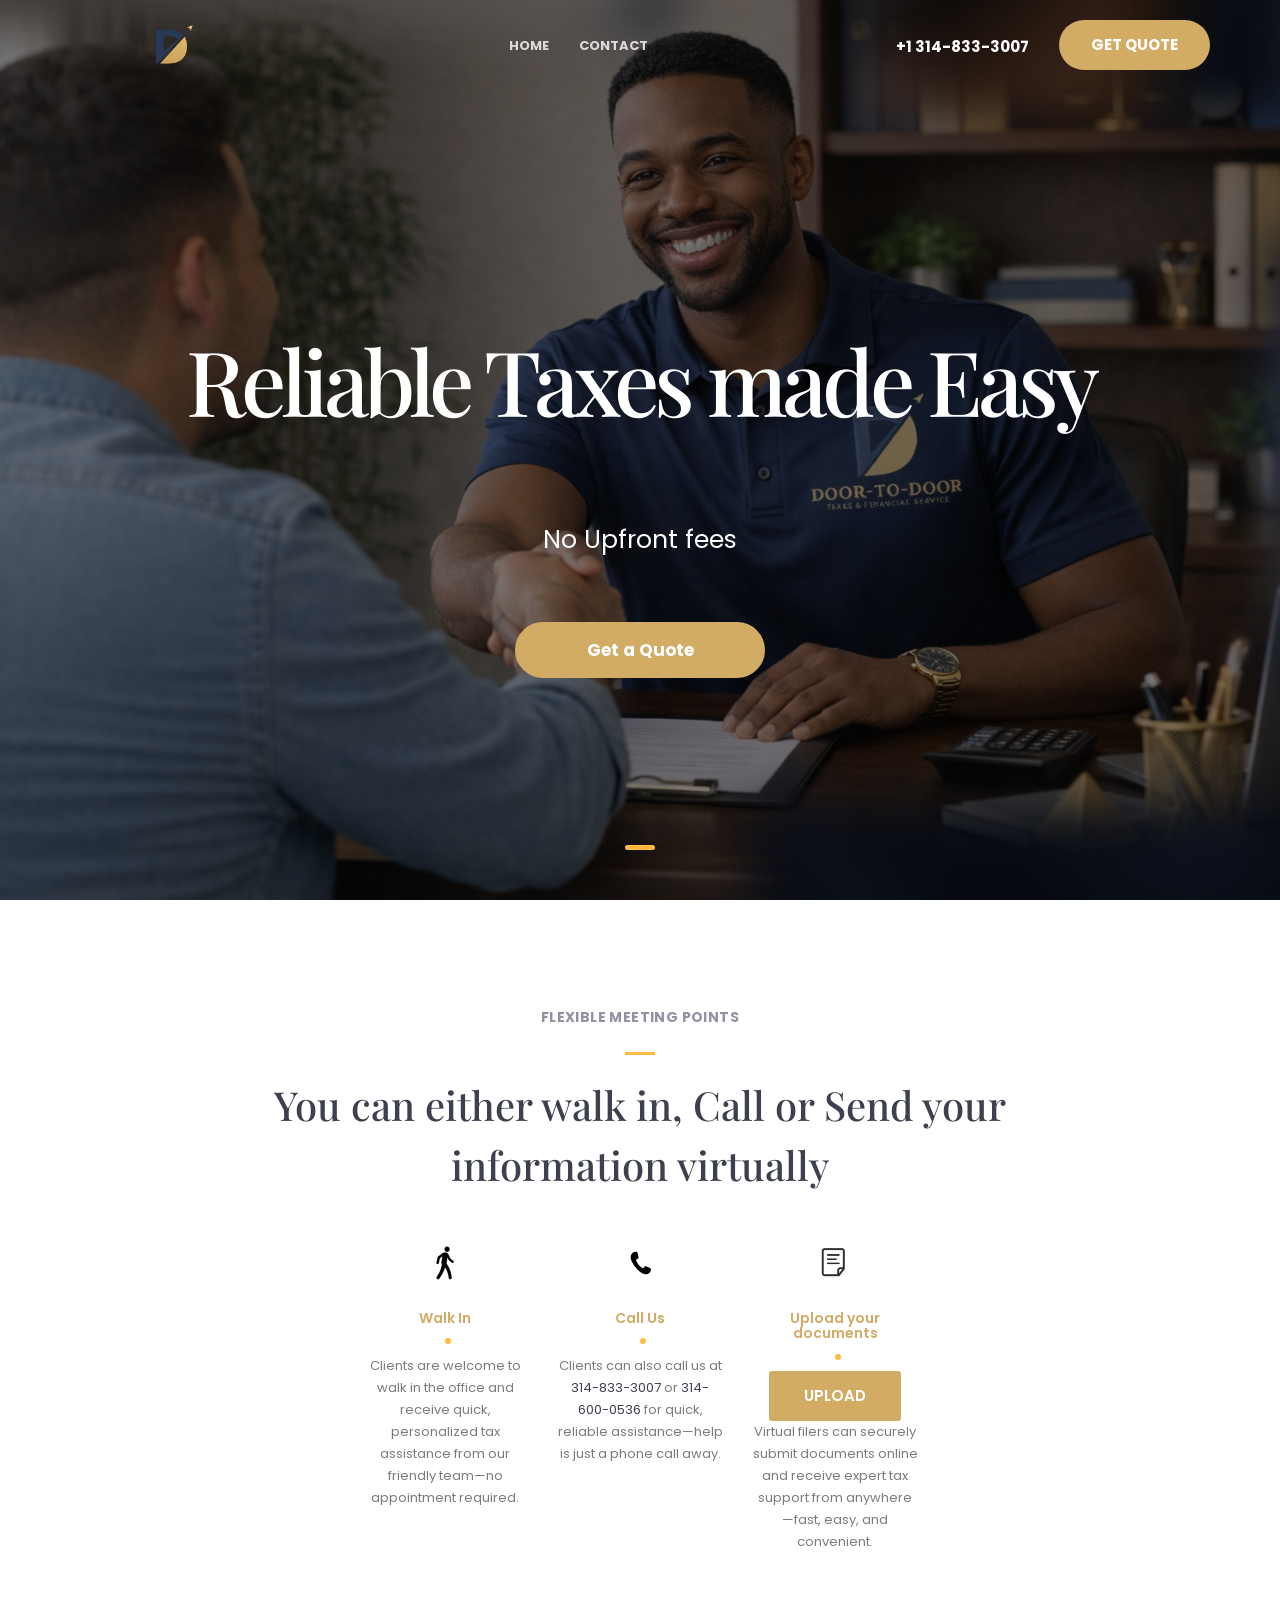
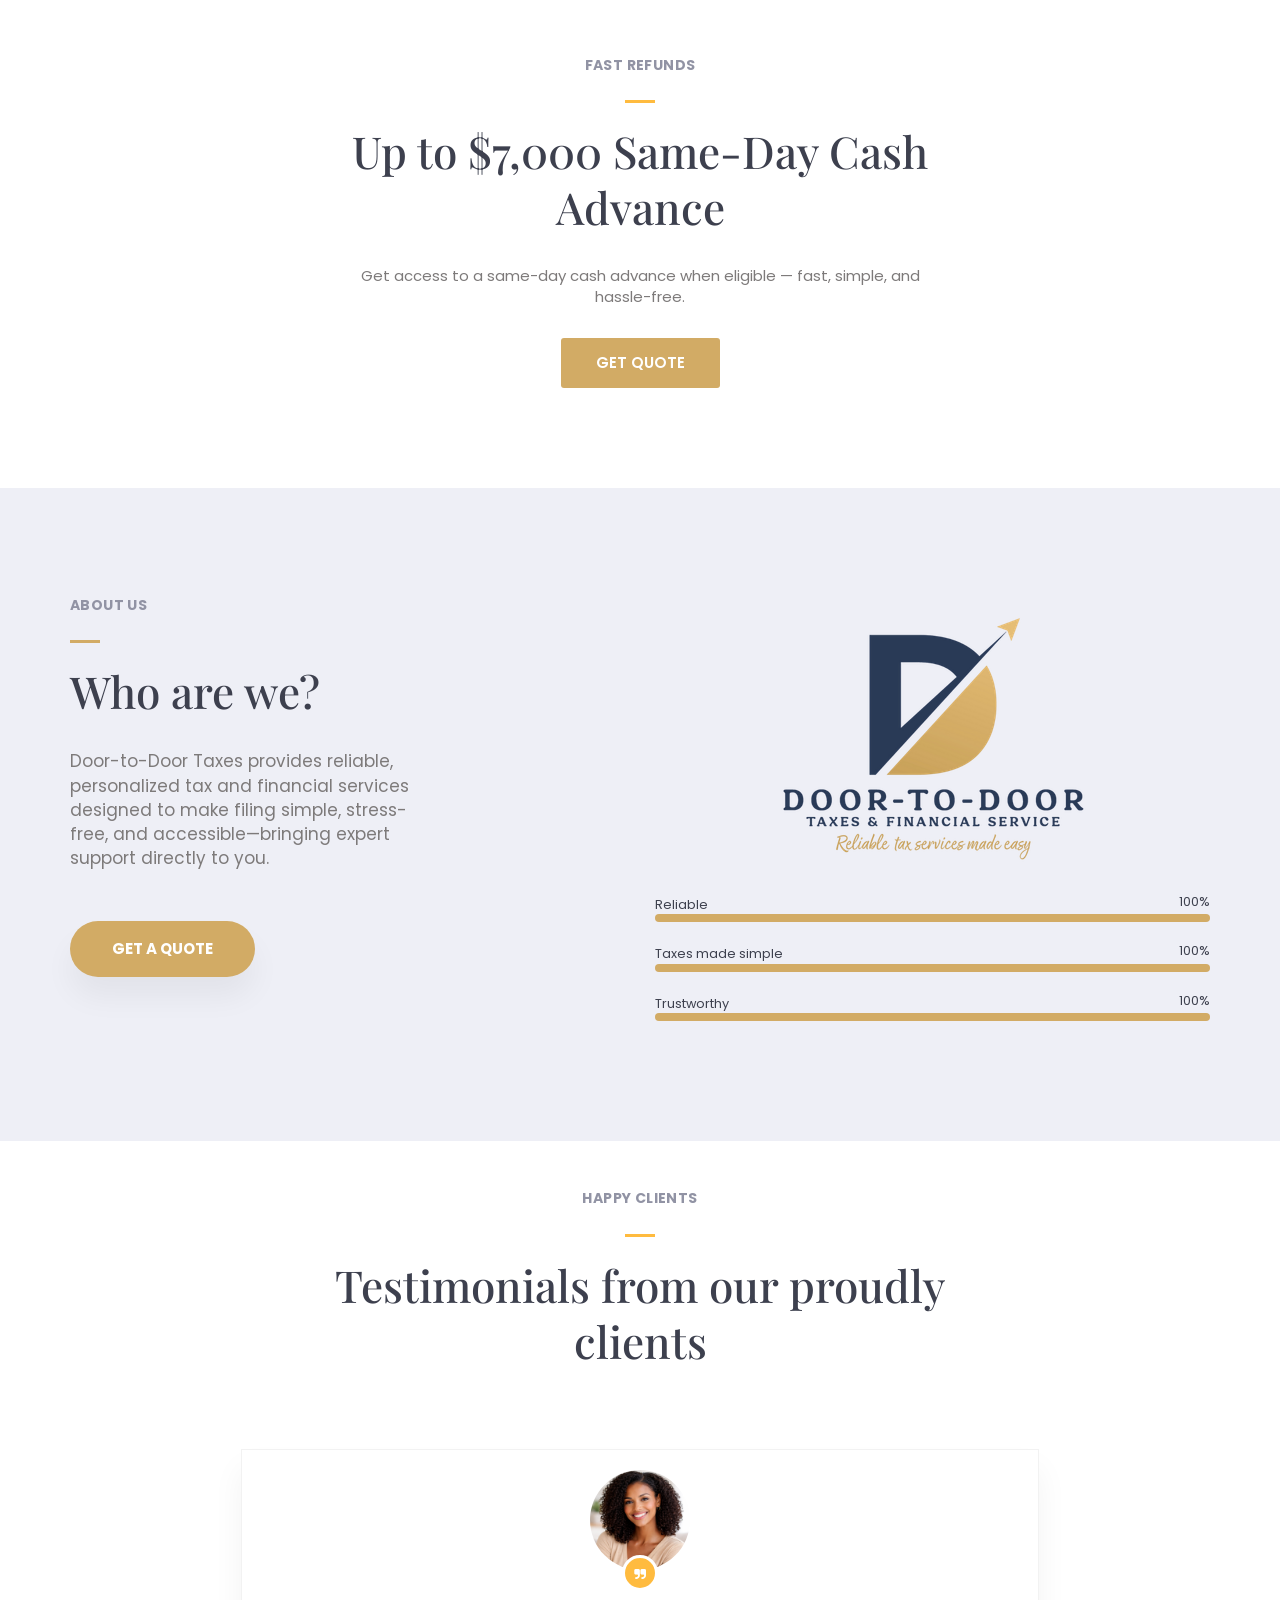
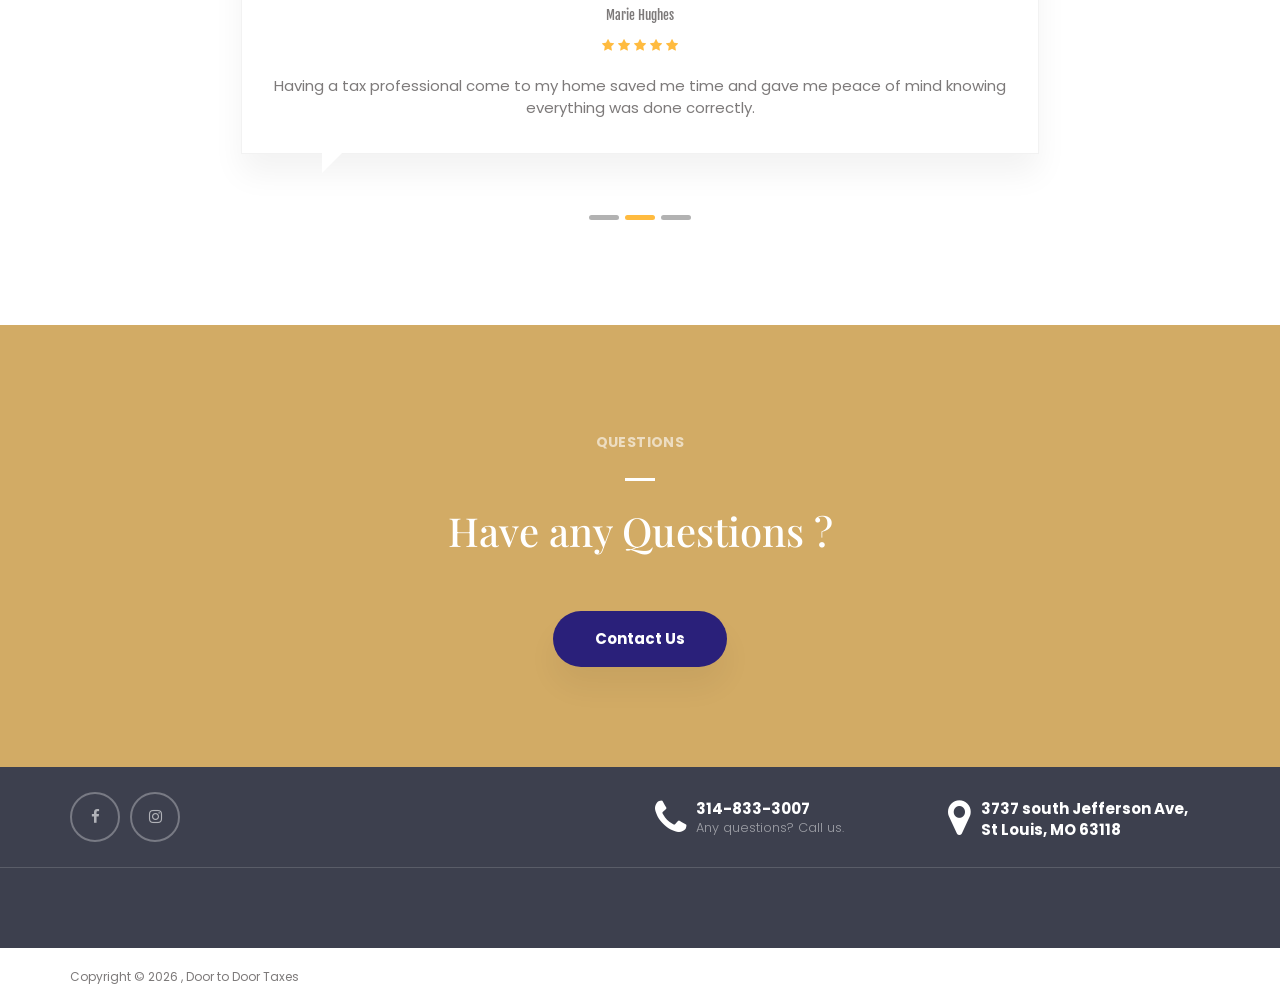
==== commit 6441d844: "changes made" ====
--- a/index.html
+++ b/index.html
@@ -11,8 +11,8 @@
 <!-- SOCIAL MEDIA META -->
 <meta property="og:description" content="Financer | Business Consultations Template">
 <meta property="og:image" content="http://www.themezinho.net/financer/preview.png">
-<meta property="og:site_name" content="Financer">
-<meta property="og:title" content="Financer">
+<meta property="og:site_name" content="Door to Door Taxes">
+<meta property="og:title" content="Door to Door Taxes">
 <meta property="og:type" content="website">
 <meta property="og:url" content="http://www.themezinho.net/financer">
 
--- a/css/style.css
+++ b/css/style.css
@@ -1177,3 +1177,127 @@
 footer address small {
   color: #ffffff;
 }
+
+/* Fix Get Quote input alignment */
+.get-quote form {
+  display: flex;
+  flex-wrap: wrap;
+}
+
+.get-quote input.first,
+.get-quote input.second {
+  width: 50%;
+  box-sizing: border-box;
+}
+
+.get-quote input.first {
+  padding-right: 10px;
+}
+
+.get-quote input.second {
+  padding-left: 10px;
+}
+
+/* Full width textarea */
+.get-quote textarea {
+  width: 100%;
+  box-sizing: border-box;
+}
+
+@media (max-width: 767px) {
+  .get-quote input.first,
+  .get-quote input.second {
+    width: 100%;
+    padding-left: 0;
+    padding-right: 0;
+  }
+}
+
+/* --- FIX: Get Quote inputs overflowing --- */
+.get-quote form input,
+.get-quote form textarea {
+  box-sizing: border-box;
+}
+
+/* Keep the two inputs perfectly side-by-side */
+.get-quote form input.first,
+.get-quote form input.second {
+  width: 50%;
+  float: left;            /* matches how many themes do this layout */
+}
+
+/* create spacing without breaking width */
+.get-quote form input.first { padding-right: 10px; }
+.get-quote form input.second { padding-left: 10px; }
+
+/* ensure textarea clears the floats */
+.get-quote form textarea {
+  width: 100%;
+  clear: both;
+}
+
+/* Mobile: stack them */
+@media (max-width: 767px) {
+  .get-quote form input.first,
+  .get-quote form input.second {
+    width: 100%;
+    float: none;
+    padding-left: 0;
+    padding-right: 0;
+  }
+}
+
+/* Force the two top inputs to align correctly */
+.get-quote form input.first,
+.get-quote form input.second{
+  display: inline-block !important;
+  width: 50% !important;
+  box-sizing: border-box !important;
+  vertical-align: top !important;
+  float: left !important;
+}
+
+.get-quote form input.first{ padding-right: 10px !important; }
+.get-quote form input.second{ padding-left: 10px !important; }
+
+.get-quote form textarea{
+  width: 100% !important;
+  box-sizing: border-box !important;
+  clear: both !important;
+}
+
+@media (max-width: 767px){
+  .get-quote form input.first,
+  .get-quote form input.second{
+    width: 100% !important;
+    float: none !important;
+    padding-left: 0 !important;
+    padding-right: 0 !important;
+  }
+}
+
+/* Keep name + email side-by-side on desktop, but make them full-width (stacked) on mobile */
+.get-quote form input,
+.get-quote form textarea {
+  width: 100%;
+  box-sizing: border-box;
+}
+
+/* Desktop/tablet: 2 columns */
+@media (min-width: 768px) {
+  .get-quote form input.first,
+  .get-quote form input.second {
+    width: 50%;
+    float: left;
+  }
+}
+
+/* Mobile: stack nicely like your first screenshot */
+@media (max-width: 767px) {
+  .get-quote form input.first,
+  .get-quote form input.second {
+    width: 100% !important;
+    float: none !important;
+    display: block;
+  }
+}
